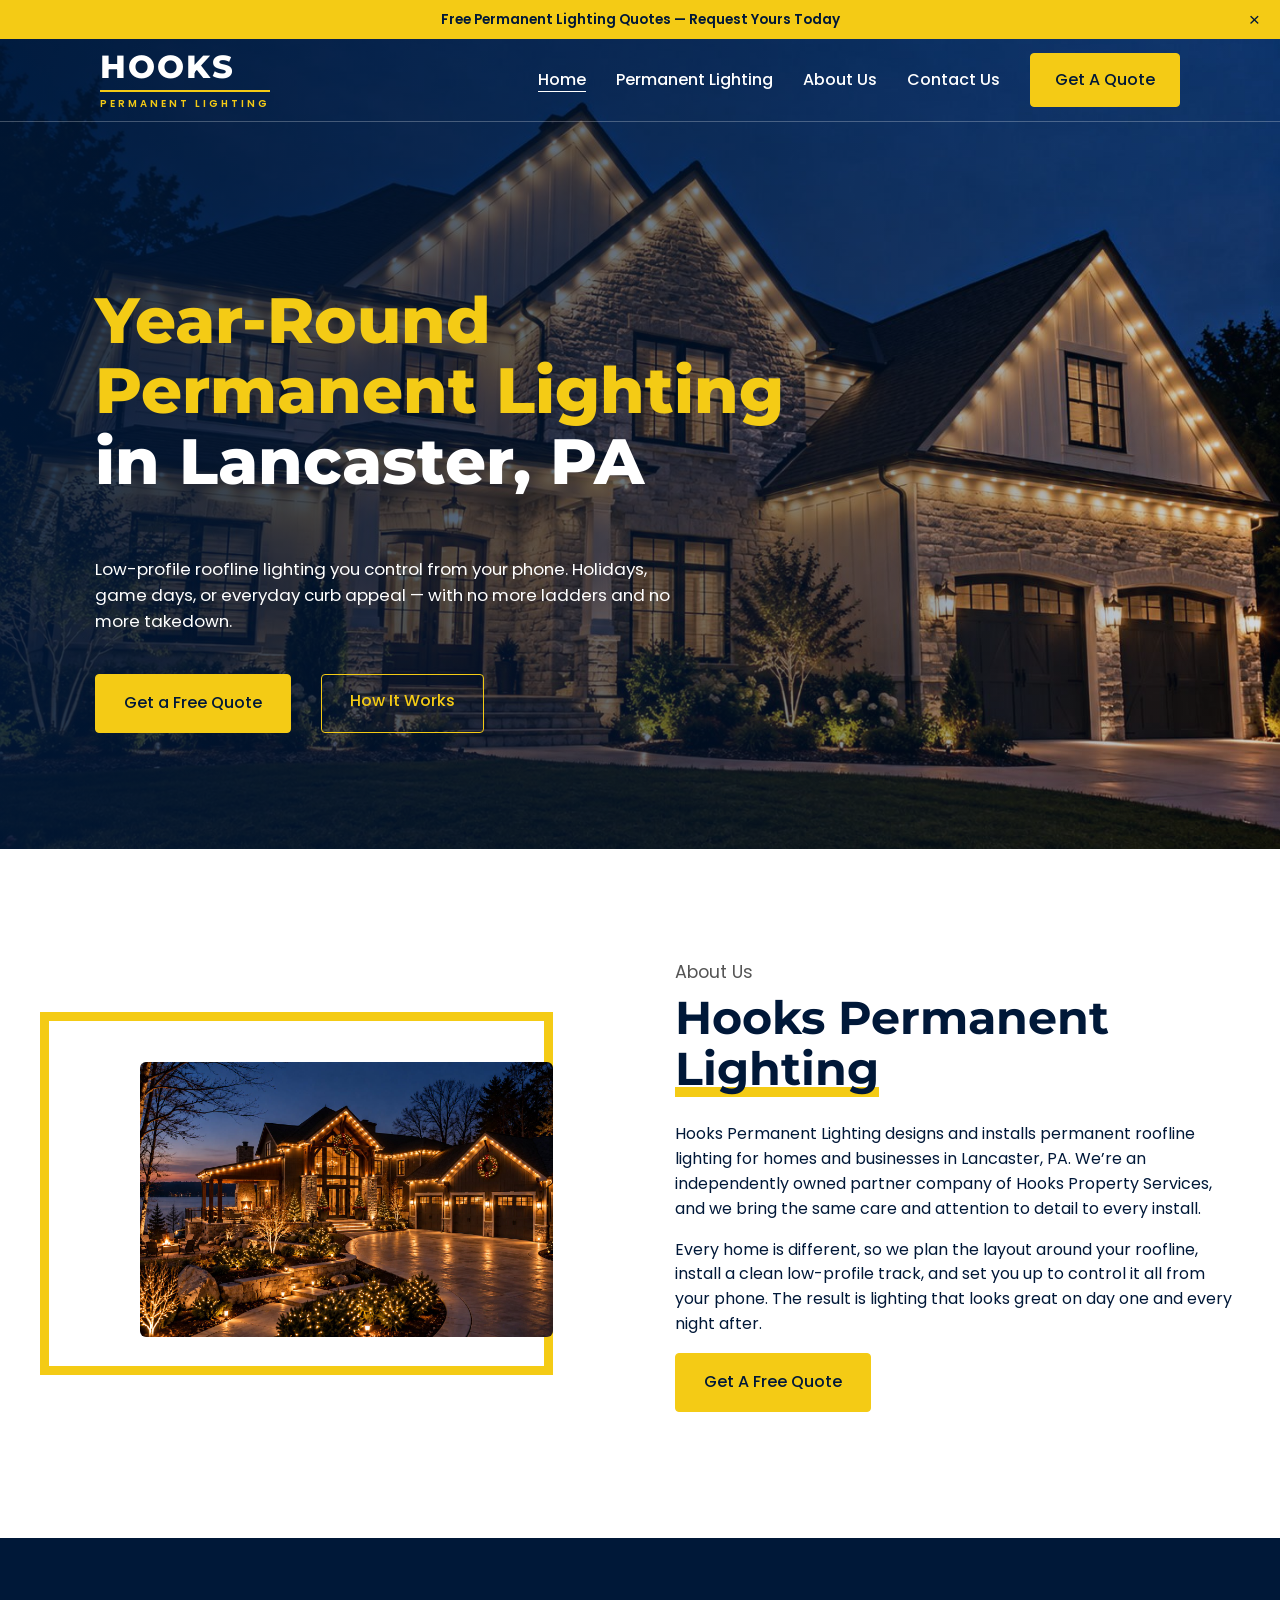
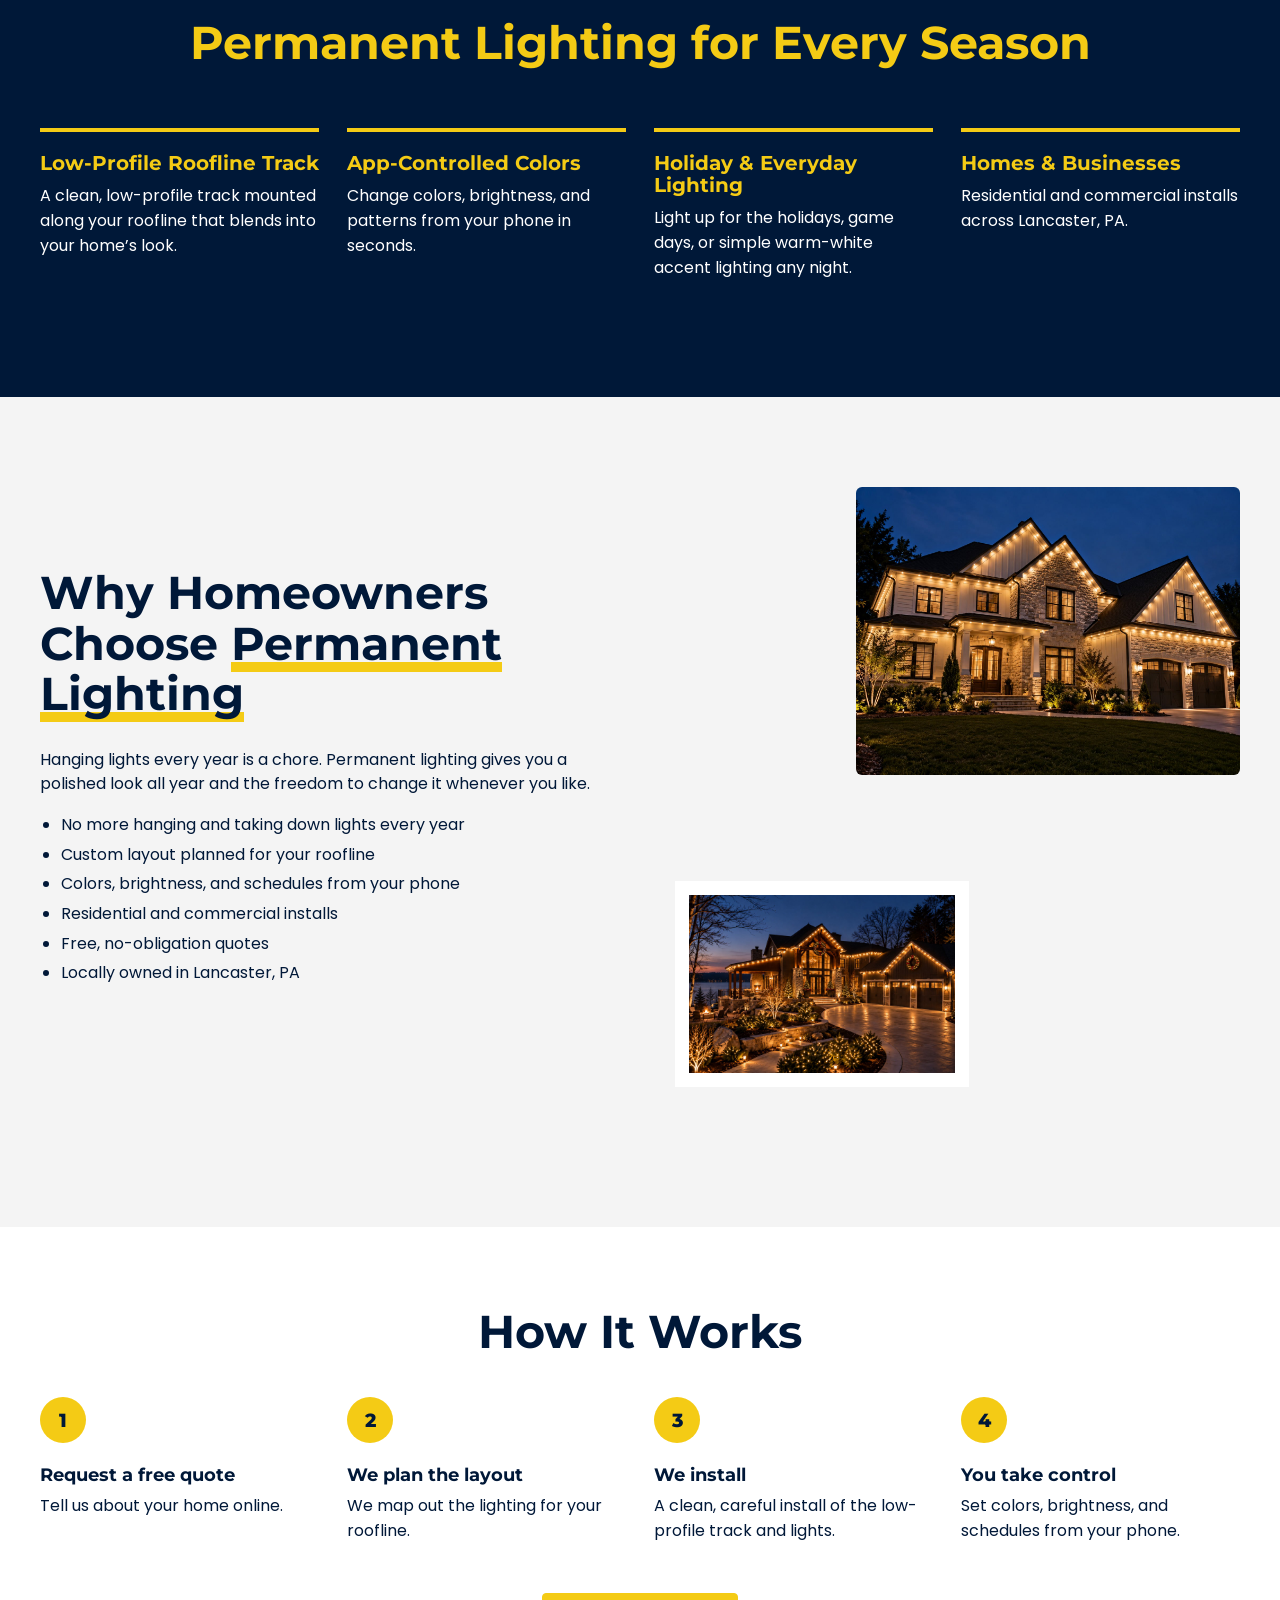
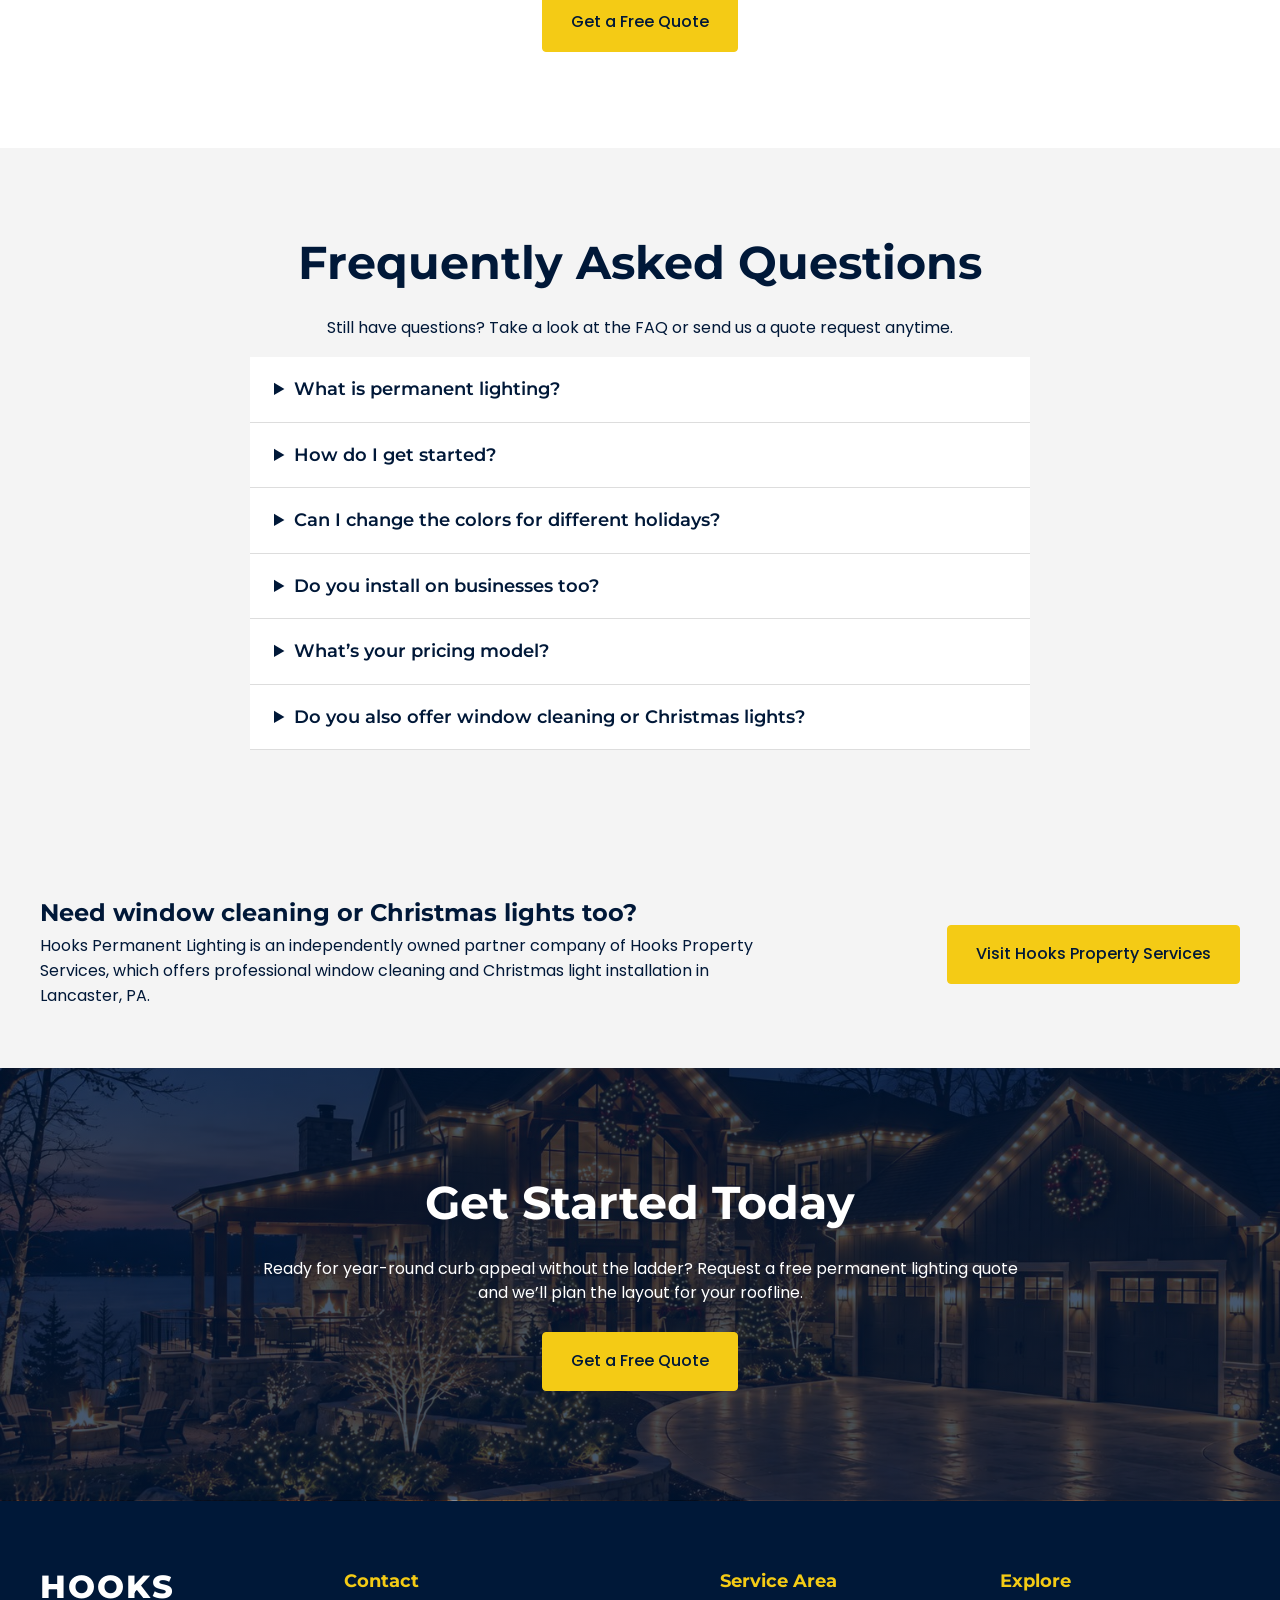
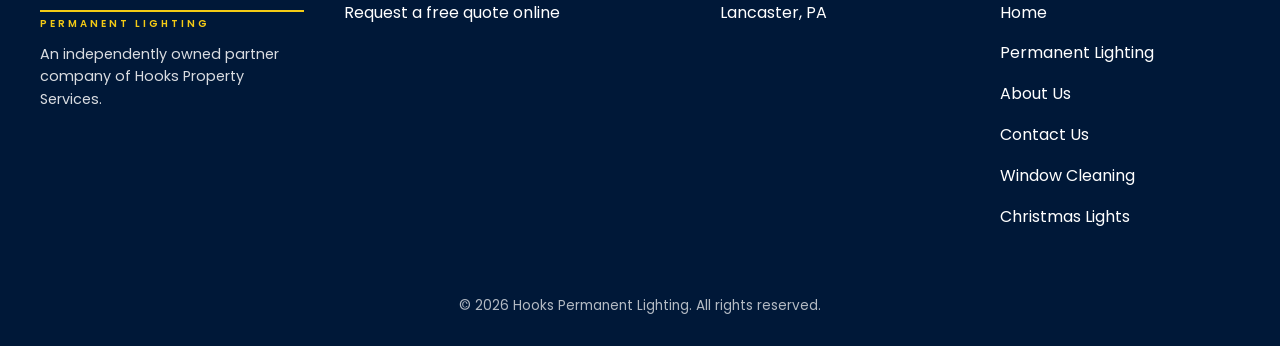
==== index.html @ e152d361 "Initial Hooks Permanent Lighting static site Co-Authored-By: Claude Sonnet 5.5 <noreply@anthropic.co" ====
<!doctype html>
<html lang="en-US">
<head>
<meta charset="utf-8">
<meta name="viewport" content="width=device-width, initial-scale=1">
<title>Permanent Lighting Installation Lancaster PA | Hooks Permanent Lighting</title>
<meta name="description" content="Permanent roofline lighting in Lancaster, PA. App-controlled colors and schedules for holidays, game days, and everyday curb appeal. Request a free quote from Hooks Permanent Lighting.">
<link rel="canonical" href="https://www.hookspermanentlighting.com/">
<link rel="icon" type="image/x-icon" href="favicon.ico">
<meta property="og:site_name" content="Hooks Permanent Lighting">
<meta property="og:title" content="Permanent Lighting Installation Lancaster PA | Hooks Permanent Lighting">
<meta property="og:url" content="https://www.hookspermanentlighting.com/">
<meta property="og:type" content="website">
<meta property="og:description" content="Permanent roofline lighting in Lancaster, PA. App-controlled colors and schedules for holidays, game days, and everyday curb appeal. Request a free quote from Hooks Permanent Lighting.">
<meta property="og:image" content="https://www.hookspermanentlighting.com/assets/permanent-lighting.jpg">
<meta name="twitter:card" content="summary_large_image">
<meta name="twitter:title" content="Permanent Lighting Installation Lancaster PA | Hooks Permanent Lighting">
<meta name="twitter:description" content="Permanent roofline lighting in Lancaster, PA. App-controlled colors and schedules for holidays, game days, and everyday curb appeal. Request a free quote from Hooks Permanent Lighting.">
<meta name="twitter:image" content="https://www.hookspermanentlighting.com/assets/permanent-lighting.jpg">
<link rel="preconnect" href="https://fonts.googleapis.com">
<link rel="preconnect" href="https://fonts.gstatic.com" crossorigin>
<link href="https://fonts.googleapis.com/css2?family=Montserrat:wght@600;700;800&family=Poppins:wght@400;500;600&display=swap" rel="stylesheet">
<link rel="stylesheet" href="assets/style.css">
<script type="application/ld+json">{"@context": "https://schema.org", "@type": "HomeAndConstructionBusiness", "name": "Hooks Permanent Lighting", "url": "https://www.hookspermanentlighting.com", "image": "https://www.hookspermanentlighting.com/assets/permanent-lighting.jpg", "areaServed": ["Lancaster, PA"], "description": "Permanent roofline lighting installation in Lancaster, PA.", "parentOrganization": {"@type": "Organization", "name": "Hooks Property Services", "url": "https://www.hookspropertyservices.com"}}</script>
</head>
<body class="home">
<div class="announce" id="announce"><a href="contact-us/">Free Permanent Lighting Quotes &mdash; Request Yours Today</a><button type="button" aria-label="Close Announcement" onclick="document.getElementById('announce').remove()">&times;</button></div>
<header class="site-header">
  <a class="brand" href="./" aria-label="Hooks Permanent Lighting home"><span class="b1">HOOKS</span><span class="b2">PERMANENT LIGHTING</span></a>
  <button class="menu-btn" type="button" aria-label="Menu" aria-expanded="false" onclick="var n=document.getElementById('nav');var o=n.classList.toggle('open');this.setAttribute('aria-expanded',o)">&#9776;</button>
  <nav id="nav"><a href="" aria-current="page">Home</a><a href="permanent-lighting/">Permanent Lighting</a><a href="about-us/">About Us</a><a href="contact-us/">Contact Us</a><a class="btn btn-sm" href="contact-us/">Get A Quote</a></nav>
</header>
<main>

<section class="hero" style="background-image:linear-gradient(90deg,rgba(0,24,56,.88) 0%,rgba(0,24,56,.55) 55%,rgba(0,24,56,.15) 100%),url('assets/permanent-lighting.jpg')">
  <div class="wrap"><h1><span class="y">Year-Round Permanent Lighting</span> in Lancaster, PA</h1>
  <p>Low-profile roofline lighting you control from your phone. Holidays, game days, or everyday curb appeal &mdash; with no more ladders and no more takedown.</p>
  <div class="btns"><a class="btn" href="contact-us/">Get a Free Quote</a><a class="btn btn-ghost" href="permanent-lighting/">How It Works</a></div></div>
</section>

<section class="about wrap two">
  <div class="frame"><img src="assets/lakeside-lighting.jpg" alt="Lakeside home with permanent roofline lighting at dusk" width="540" height="360"></div>
  <div><p class="eyebrow">About Us</p><h2>Hooks Permanent <span class="hl">Lighting</span></h2>
  <p>Hooks Permanent Lighting designs and installs permanent roofline lighting for homes and businesses in Lancaster, PA. We&rsquo;re an independently owned partner company of Hooks Property Services, and we bring the same care and attention to detail to every install.</p>
  <p>Every home is different, so we plan the layout around your roofline, install a clean low-profile track, and set you up to control it all from your phone. The result is lighting that looks great on day one and every night after.</p>
  <p><a class="btn" href="contact-us/">Get A Free Quote</a></p></div>
</section>

<section class="services navy"><div class="wrap">
  <h2 class="center y">Permanent Lighting for Every Season</h2>
  <div class="features"><article><h3>Low-Profile Roofline Track</h3><p>A clean, low-profile track mounted along your roofline that blends into your home&rsquo;s look.</p></article><article><h3>App-Controlled Colors</h3><p>Change colors, brightness, and patterns from your phone in seconds.</p></article><article><h3>Holiday &amp; Everyday Lighting</h3><p>Light up for the holidays, game days, or simple warm-white accent lighting any night.</p></article><article><h3>Homes &amp; Businesses</h3><p>Residential and commercial installs across Lancaster, PA.</p></article></div></div></section>

<section class="why gray"><div class="wrap two">
  <div><h2>Why Homeowners Choose <span class="hl">Permanent Lighting</span></h2>
  <p>Hanging lights every year is a chore. Permanent lighting gives you a polished look all year and the freedom to change it whenever you like.</p>
  <ul><li>No more hanging and taking down lights every year</li><li>Custom layout planned for your roofline</li><li>Colors, brightness, and schedules from your phone</li><li>Residential and commercial installs</li><li>Free, no-obligation quotes</li><li>Locally owned in Lancaster, PA</li></ul></div>
  <div class="collage"><img class="big" src="assets/permanent-lighting.jpg" alt="Home with permanent roofline lighting at night" width="500" height="375" loading="lazy"><img class="small" src="assets/lakeside-lighting.jpg" alt="" width="300" height="200" loading="lazy"></div>
</div></section>

<section class="pad"><div class="wrap"><h2 class="center">How It Works</h2><ol class="steps"><li><strong>Request a free quote</strong>Tell us about your home online.</li><li><strong>We plan the layout</strong>We map out the lighting for your roofline.</li><li><strong>We install</strong>A clean, careful install of the low-profile track and lights.</li><li><strong>You take control</strong>Set colors, brightness, and schedules from your phone.</li></ol>
  <p class="center" style="margin-top:50px"><a class="btn" href="contact-us/">Get a Free Quote</a></p></div></section>

<section class="faq gray"><div class="wrap narrow"><h2 class="center">Frequently Asked Questions</h2>
  <p class="center">Still have questions? Take a look at the FAQ or send us a quote request anytime.</p><details><summary>What is permanent lighting?</summary><p>Permanent lighting is a low-profile track mounted along your roofline with programmable LED lights. You control colors, brightness, and schedules from your phone, so there&rsquo;s no hanging or taking down lights each season.</p></details><details><summary>How do I get started?</summary><p>Tap Get A Quote and tell us about your home. We&rsquo;ll follow up with a free quote and plan the layout for your roofline.</p></details><details><summary>Can I change the colors for different holidays?</summary><p>Yes. You can switch colors, patterns, and brightness any time from your phone, and set schedules for holidays, game days, or everyday accent lighting.</p></details><details><summary>Do you install on businesses too?</summary><p>Yes. We install permanent lighting for both homes and commercial properties in Lancaster, PA.</p></details><details><summary>What&rsquo;s your pricing model?</summary><p>Pricing depends on the length of your roofline and the layout of your lighting. Every quote is free, with no obligation.</p></details><details><summary>Do you also offer window cleaning or Christmas lights?</summary><p>Those services are offered by our partner company, <a href="https://www.hookspropertyservices.com/">Hooks Property Services</a>.</p></details></div></section>

<section class="xpromo gray"><div class="wrap">
  <div><h3>Need window cleaning or Christmas lights too?</h3>
  <p>Hooks Permanent Lighting is an independently owned partner company of Hooks Property Services, which offers professional window cleaning and Christmas light installation in Lancaster, PA.</p></div>
  <a class="btn" href="https://www.hookspropertyservices.com/">Visit Hooks Property Services</a></div></section>
<section class="cta" style="background-image:linear-gradient(rgba(0,24,56,.72),rgba(0,24,56,.72)),url('assets/lakeside-lighting.jpg')">
  <div class="wrap center"><h2>Get Started Today</h2><p>Ready for year-round curb appeal without the ladder? Request a free permanent lighting quote and we&rsquo;ll plan the layout for your roofline.</p>
  <div class="btns" style="justify-content:center;margin-top:10px"><a class="btn" href="contact-us/">Get a Free Quote</a></div></div></section>

</main>
<footer class="site-footer">
  <div class="wrap foot-grid">
    <div><a class="brand" href="./" aria-label="Hooks Permanent Lighting home"><span class="b1">HOOKS</span><span class="b2">PERMANENT LIGHTING</span></a><p class="foot-note">An independently owned partner company of <a href="https://www.hookspropertyservices.com/">Hooks Property Services</a>.</p></div>
    <div><h4>Contact</h4><p><a href="contact-us/">Request a free quote online</a></p></div>
    <div><h4>Service Area</h4><p>Lancaster, PA</p></div>
    <div><h4>Explore</h4><p><a href="">Home</a></p><p><a href="permanent-lighting/">Permanent Lighting</a></p><p><a href="about-us/">About Us</a></p><p><a href="contact-us/">Contact Us</a></p>
      <p><a href="https://www.hookspropertyservices.com/maintenance-plan/">Window Cleaning</a></p>
      <p><a href="https://www.hookspropertyservices.com/christmas-lights/">Christmas Lights</a></p></div>
  </div>
  <p class="copy">&copy; <span id="yr">2026</span> Hooks Permanent Lighting. All rights reserved.</p>
</footer>
<script>document.getElementById('yr').textContent=new Date().getFullYear();</script>

</body>
</html>
---- assets/style.css ----
:root{--yellow:#f4cb15;--navy:#001838;--gray:#f4f4f4;--text:#001838}
*{box-sizing:border-box}
html{scroll-behavior:smooth}
body{margin:0;font-family:'Poppins',system-ui,sans-serif;font-size:16px;line-height:1.55;color:var(--text);background:#fff}
img{max-width:100%;height:auto;display:block}
a{color:inherit}
h1,h2,h3,h4{font-family:'Montserrat',sans-serif;font-weight:700;line-height:1.1;margin:0 0 .6em}
h1{font-size:clamp(2.2rem,5vw,4rem);font-weight:800}
h2{font-size:clamp(1.8rem,3.6vw,2.9rem)}
h3{font-size:1.5rem}h4{font-size:1.1rem;margin-top:1.2em}
p{margin:0 0 1em}
ul,ol{padding-left:1.3em;margin:0 0 1.2em}li{margin:.3em 0}
.wrap{max-width:1300px;margin:0 auto;padding:0 40px}
.narrow{max-width:860px}
.center{text-align:center}
.y{color:var(--yellow)}
.hl{background:linear-gradient(transparent 82%,var(--yellow) 82%)}
.eyebrow{font-size:1.1rem;color:#555;margin-bottom:.4em}
.pad{padding:80px 0}
.gray{background:var(--gray)}
.navy{background:var(--navy);color:#fff}
.two{display:grid;grid-template-columns:1fr 1fr;gap:70px;align-items:center}
.btn{display:inline-block;background:var(--yellow);color:var(--navy);padding:16px 28px;border-radius:4px;font-weight:500;text-decoration:none;border:1px solid var(--yellow);transition:filter .15s}
.btn:hover{filter:brightness(.93)}
.btn-sm{padding:14px 24px}
.btn-ghost{background:transparent;color:var(--yellow)}
.btns{display:flex;gap:30px;flex-wrap:wrap;margin-top:40px}

.announce{background:var(--yellow);text-align:center;font-weight:600;font-size:.85rem;padding:9px 40px;position:relative}
.announce a{text-decoration:none}
.announce button{position:absolute;right:14px;top:50%;transform:translateY(-50%);border:0;background:none;font-size:1.2rem;cursor:pointer;color:var(--navy)}
.site-header{position:absolute;left:0;right:0;z-index:5;display:flex;align-items:center;justify-content:space-between;padding:12px 100px;color:#fff;border-bottom:1px solid rgba(255,255,255,.25)}
body:not(.home) .site-header{position:relative;background:var(--navy)}
.brand img{width:100px;height:auto}
.site-header nav{display:flex;align-items:center;gap:30px}
.site-header nav a{text-decoration:none;font-weight:500;font-size:1rem}
.site-header nav a[aria-current]{text-decoration:underline;text-underline-offset:6px}
.site-header nav a.btn{color:var(--navy)}
.menu-btn{display:none;background:none;border:0;color:#fff;font-size:1.8rem;cursor:pointer}

.hero{min-height:810px;background-size:cover;background-position:center 25%;display:flex;align-items:center;color:#fff;padding-top:130px}
.hero .wrap{width:100%;padding:0 95px;max-width:none}
.hero h1{max-width:700px;color:#fff}
.hero h1 .y{color:var(--yellow)}
.hero p{max-width:580px;font-size:1.05rem;margin-top:60px}
.hero .btn-ghost{padding:14px 28px}
.about{padding:110px 40px}
.frame{position:relative;padding:0 0 38px 38px}
.frame:before{content:"";position:absolute;inset:0 52px 0 0;border:9px solid var(--yellow);border-top-width:9px}
.frame img{position:relative;margin:50px 0 0 62px;width:calc(100% - 114px);border-radius:6px}
.why{padding:90px 0 140px}
.why ul{padding-left:1.3em}
.collage{position:relative;min-height:600px}
.collage .big{position:absolute;right:0;top:0;width:68%;border-radius:6px}
.collage .small{position:absolute;left:0;bottom:0;width:52%;border:14px solid #fff;border-radius:0;background:#fff}
.services{padding:80px 0 100px}
.services h2{margin-bottom:60px}
.cards{display:grid;grid-template-columns:repeat(3,1fr);gap:28px}
.cards article{display:flex;flex-direction:column}
.cards img{width:100%;aspect-ratio:420/316;object-fit:cover;border-radius:4px}
.cards h3{color:var(--yellow);margin:24px 0 12px}
.cards p{flex:1}
.cards .btn{align-self:flex-start}
.reviews{padding:90px 40px}
.faq{padding:90px 0}
details{background:#fff;border-bottom:1px solid #ddd;padding:18px 24px}
summary{cursor:pointer;font-family:'Montserrat',sans-serif;font-weight:600;font-size:1.15rem}
details p{margin:12px 0 0}
.cta{background-size:cover;background-position:center;color:#fff;padding:110px 0;min-height:420px}
.cta h2{color:#fff}.cta p{max-width:760px;margin:0 auto 1.6em}
.page-title{padding:90px 0 70px}
.page-title .lead{font-size:1.15rem;max-width:760px}
.photo{width:100%;border-radius:6px}
.checks{list-style:none;display:grid;grid-template-columns:repeat(2,1fr);gap:10px 40px;max-width:900px;margin:20px auto 50px;padding:0}
.checks li:before{content:"\2713";color:#0a7a3b;font-weight:700;margin-right:10px}
.plans{display:grid;grid-template-columns:1fr 1fr;gap:40px;max-width:1000px;margin:0 auto}
.plan{border:2px solid var(--yellow);border-radius:8px;padding:34px}
.plan h3{margin-bottom:.2em}
.price{list-style:none;padding:0}
.price li{display:flex;justify-content:space-between;gap:20px;padding:12px 0;border-bottom:1px solid #e5e5e5}
.price li span:last-child{text-align:right}
.price small{display:block;color:#555}
.note{color:#555;font-size:.9rem;margin-top:14px}
.ic{display:flex;align-items:center;gap:12px}
.ic img{width:28px;height:28px}
.site-footer{background:var(--navy);color:#fff;padding:70px 0 30px}
.site-footer a{text-decoration:none}.site-footer a:hover{text-decoration:underline}
.foot-grid{display:grid;grid-template-columns:1.1fr 1.4fr 1fr 1fr;gap:40px}
.site-footer h4{color:var(--yellow);margin-top:0}
.site-footer .ic img{filter:invert(1) brightness(2)}
.copy{text-align:center;margin:50px 0 0;font-size:.85rem;opacity:.7}

@media(max-width:1100px){
 .site-header{padding:12px 30px}
 .menu-btn{display:block}
 .site-header nav{display:none;position:absolute;top:100%;left:0;right:0;background:var(--navy);flex-direction:column;align-items:flex-start;padding:20px 30px;gap:18px}
 .site-header nav.open{display:flex}
}
@media(max-width:800px){
 .wrap{padding:0 22px}.pad{padding:50px 0}
 .two,.cards,.plans,.checks,.foot-grid{grid-template-columns:1fr;gap:36px}
 .hero{min-height:680px}.hero .wrap{padding:0 22px}.hero p{margin-top:30px}
 .about{padding:60px 22px}.collage{min-height:480px}
 .btns{gap:16px}
}
.jobber-form{margin-top:20px;background:#fff;padding:8px;border-radius:6px}

/* ---- HPL additions ---- */
.brand{display:flex;flex-direction:column;line-height:1;text-decoration:none;color:#fff}
.brand .b1{font-family:'Montserrat',sans-serif;font-weight:800;font-size:2rem;letter-spacing:.06em}
.brand .b2{font-family:'Poppins',sans-serif;font-weight:600;font-size:.62rem;letter-spacing:.3em;color:var(--yellow);margin-top:7px;padding-top:7px;border-top:2px solid var(--yellow)}
.features{display:grid;grid-template-columns:repeat(4,1fr);gap:28px}
.features article{border-top:4px solid var(--yellow);padding-top:20px}
.features h3{color:var(--yellow);font-size:1.25rem;margin-bottom:.5em}
.steps{counter-reset:s;list-style:none;display:grid;grid-template-columns:repeat(4,1fr);gap:28px;padding:0;margin:40px 0 0}
.steps li{counter-increment:s;position:relative;padding-top:64px;margin:0}
.steps li:before{content:counter(s);position:absolute;top:0;left:0;width:46px;height:46px;border-radius:50%;background:var(--yellow);color:var(--navy);font:800 1.2rem 'Montserrat',sans-serif;display:flex;align-items:center;justify-content:center}
.steps strong{display:block;font-family:'Montserrat',sans-serif;font-size:1.1rem;margin-bottom:.3em}
.xpromo{padding:60px 0}
.xpromo .wrap{display:flex;align-items:center;justify-content:space-between;gap:30px;flex-wrap:wrap}
.xpromo h3{margin:0 0 .3em}
.xpromo p{margin:0;max-width:720px}
.foot-note{margin-top:1em;font-size:.9rem;opacity:.85}
@media(max-width:1100px){.features,.steps{grid-template-columns:repeat(2,1fr)}}
@media(max-width:800px){.features,.steps{grid-template-columns:1fr}.brand .b1{font-size:1.6rem}}
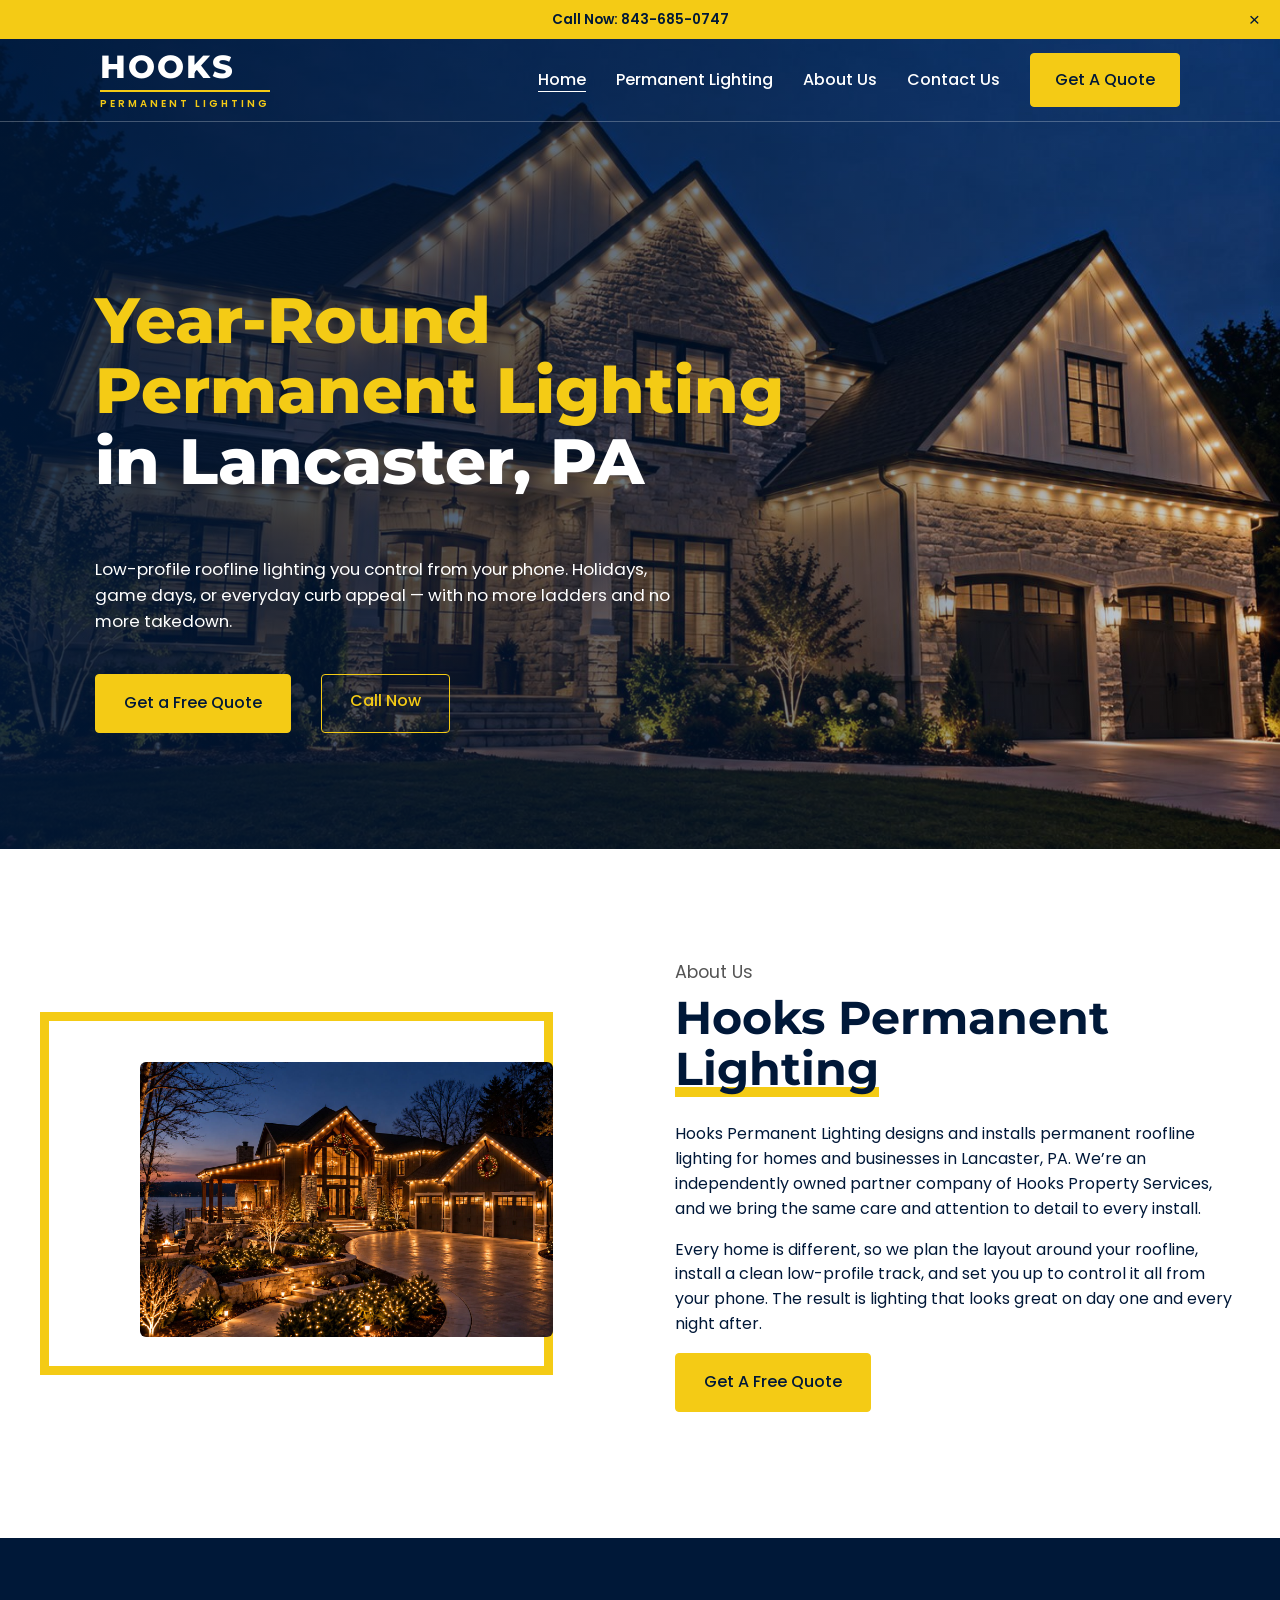
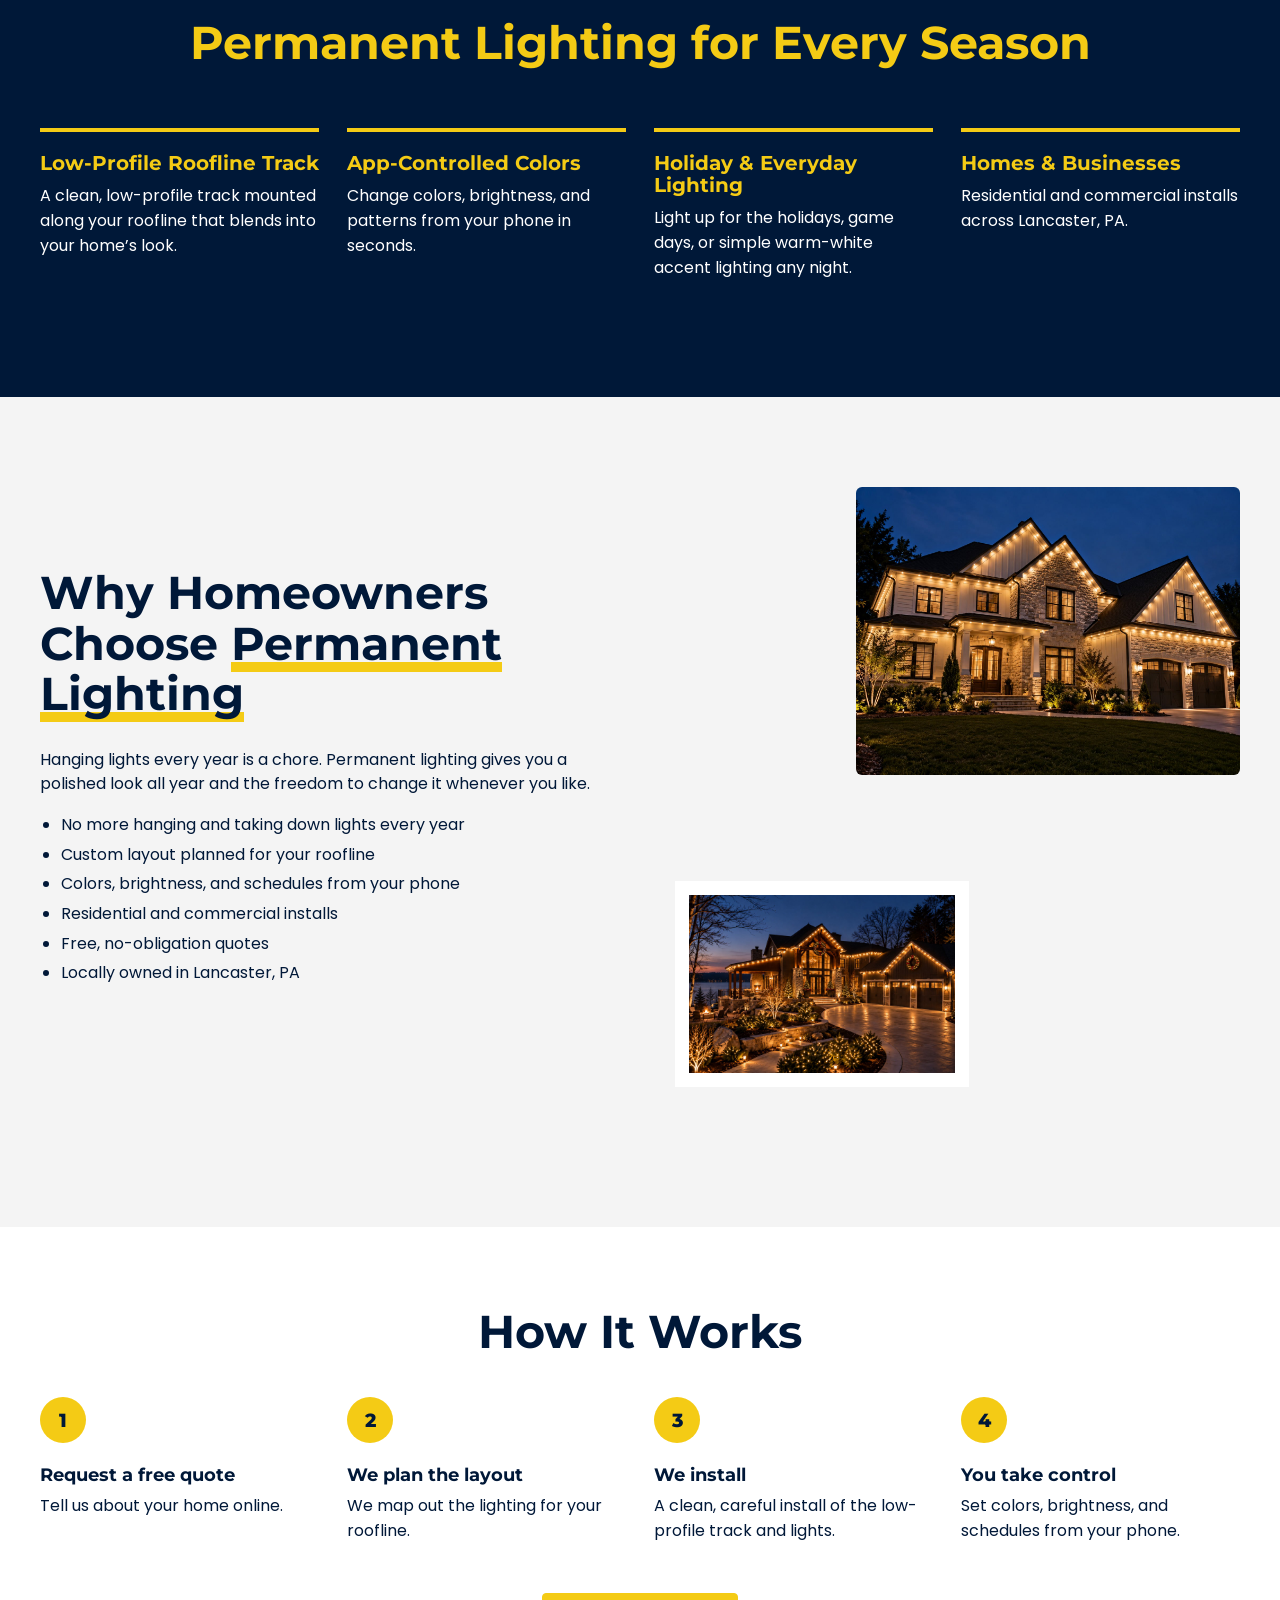
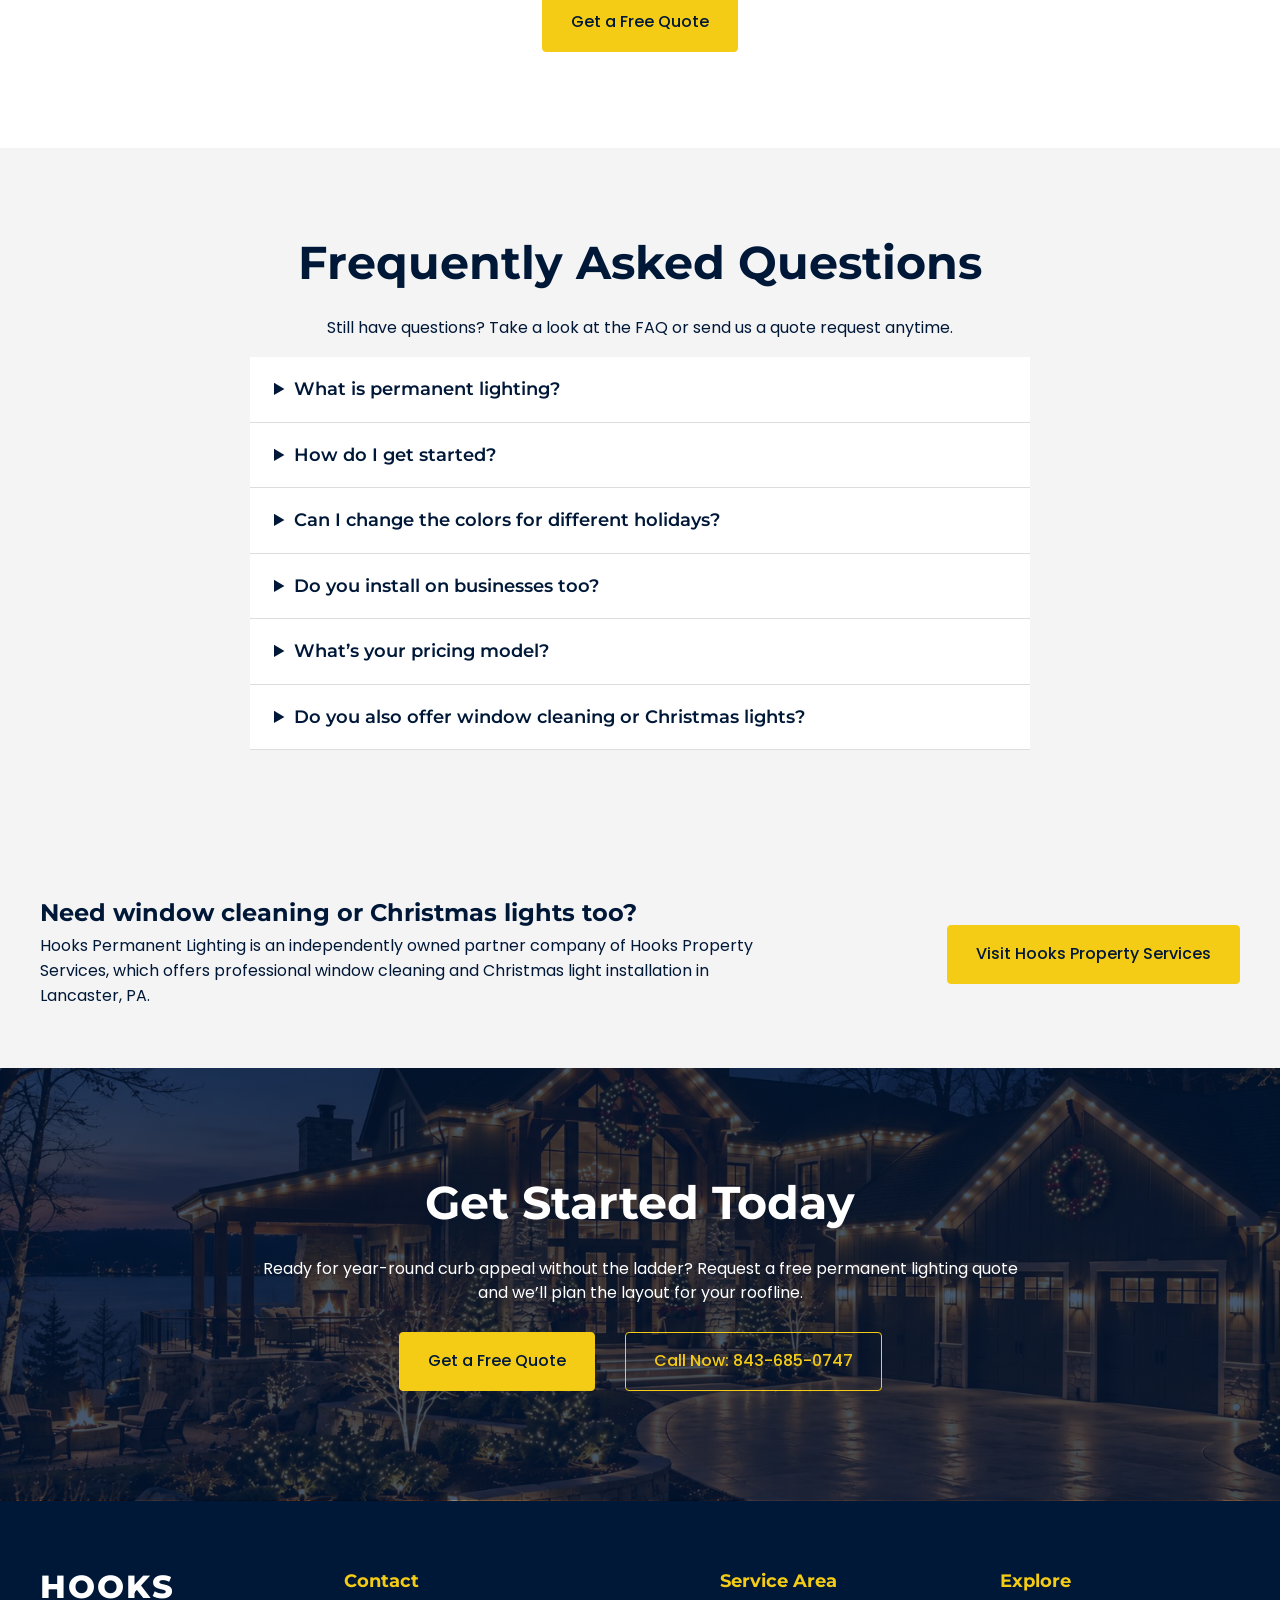
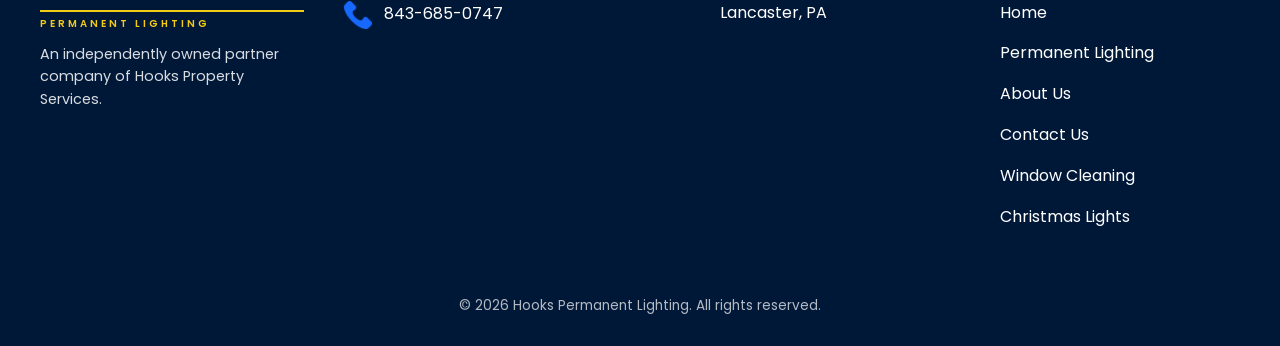
==== commit 5d517729: "Use HPS phone number for now Co-Authored-By: Claude Sonnet 5.5 <noreply@anthropic.com> Claude-Sessio" ====
--- a/index.html
+++ b/index.html
@@ -21,10 +21,10 @@
 <link rel="preconnect" href="https://fonts.gstatic.com" crossorigin>
 <link href="https://fonts.googleapis.com/css2?family=Montserrat:wght@600;700;800&family=Poppins:wght@400;500;600&display=swap" rel="stylesheet">
 <link rel="stylesheet" href="assets/style.css">
-<script type="application/ld+json">{"@context": "https://schema.org", "@type": "HomeAndConstructionBusiness", "name": "Hooks Permanent Lighting", "url": "https://www.hookspermanentlighting.com", "image": "https://www.hookspermanentlighting.com/assets/permanent-lighting.jpg", "areaServed": ["Lancaster, PA"], "description": "Permanent roofline lighting installation in Lancaster, PA.", "parentOrganization": {"@type": "Organization", "name": "Hooks Property Services", "url": "https://www.hookspropertyservices.com"}}</script>
+<script type="application/ld+json">{"@context": "https://schema.org", "@type": "HomeAndConstructionBusiness", "name": "Hooks Permanent Lighting", "url": "https://www.hookspermanentlighting.com", "image": "https://www.hookspermanentlighting.com/assets/permanent-lighting.jpg", "areaServed": ["Lancaster, PA"], "description": "Permanent roofline lighting installation in Lancaster, PA.", "parentOrganization": {"@type": "Organization", "name": "Hooks Property Services", "url": "https://www.hookspropertyservices.com"}, "telephone": "+1-843-685-0747"}</script>
 </head>
 <body class="home">
-<div class="announce" id="announce"><a href="contact-us/">Free Permanent Lighting Quotes &mdash; Request Yours Today</a><button type="button" aria-label="Close Announcement" onclick="document.getElementById('announce').remove()">&times;</button></div>
+<div class="announce" id="announce"><a href="tel:8436850747">Call Now: 843-685-0747</a><button type="button" aria-label="Close Announcement" onclick="document.getElementById('announce').remove()">&times;</button></div>
 <header class="site-header">
   <a class="brand" href="./" aria-label="Hooks Permanent Lighting home"><span class="b1">HOOKS</span><span class="b2">PERMANENT LIGHTING</span></a>
   <button class="menu-btn" type="button" aria-label="Menu" aria-expanded="false" onclick="var n=document.getElementById('nav');var o=n.classList.toggle('open');this.setAttribute('aria-expanded',o)">&#9776;</button>
@@ -35,7 +35,7 @@
 <section class="hero" style="background-image:linear-gradient(90deg,rgba(0,24,56,.88) 0%,rgba(0,24,56,.55) 55%,rgba(0,24,56,.15) 100%),url('assets/permanent-lighting.jpg')">
   <div class="wrap"><h1><span class="y">Year-Round Permanent Lighting</span> in Lancaster, PA</h1>
   <p>Low-profile roofline lighting you control from your phone. Holidays, game days, or everyday curb appeal &mdash; with no more ladders and no more takedown.</p>
-  <div class="btns"><a class="btn" href="contact-us/">Get a Free Quote</a><a class="btn btn-ghost" href="permanent-lighting/">How It Works</a></div></div>
+  <div class="btns"><a class="btn" href="contact-us/">Get a Free Quote</a><a class="btn btn-ghost" href="tel:8436850747">Call Now</a></div></div>
 </section>
 
 <section class="about wrap two">
@@ -69,13 +69,13 @@
   <a class="btn" href="https://www.hookspropertyservices.com/">Visit Hooks Property Services</a></div></section>
 <section class="cta" style="background-image:linear-gradient(rgba(0,24,56,.72),rgba(0,24,56,.72)),url('assets/lakeside-lighting.jpg')">
   <div class="wrap center"><h2>Get Started Today</h2><p>Ready for year-round curb appeal without the ladder? Request a free permanent lighting quote and we&rsquo;ll plan the layout for your roofline.</p>
-  <div class="btns" style="justify-content:center;margin-top:10px"><a class="btn" href="contact-us/">Get a Free Quote</a></div></div></section>
+  <div class="btns" style="justify-content:center;margin-top:10px"><a class="btn" href="contact-us/">Get a Free Quote</a><a class="btn btn-ghost" href="tel:8436850747">Call Now: 843-685-0747</a></div></div></section>
 
 </main>
 <footer class="site-footer">
   <div class="wrap foot-grid">
     <div><a class="brand" href="./" aria-label="Hooks Permanent Lighting home"><span class="b1">HOOKS</span><span class="b2">PERMANENT LIGHTING</span></a><p class="foot-note">An independently owned partner company of <a href="https://www.hookspropertyservices.com/">Hooks Property Services</a>.</p></div>
-    <div><h4>Contact</h4><p><a href="contact-us/">Request a free quote online</a></p></div>
+    <div><h4>Contact</h4><p class="ic"><img src="assets/phone-icon.png" alt="" width="28" height="28"><a href="tel:8436850747">843-685-0747</a></p></div>
     <div><h4>Service Area</h4><p>Lancaster, PA</p></div>
     <div><h4>Explore</h4><p><a href="">Home</a></p><p><a href="permanent-lighting/">Permanent Lighting</a></p><p><a href="about-us/">About Us</a></p><p><a href="contact-us/">Contact Us</a></p>
       <p><a href="https://www.hookspropertyservices.com/maintenance-plan/">Window Cleaning</a></p>
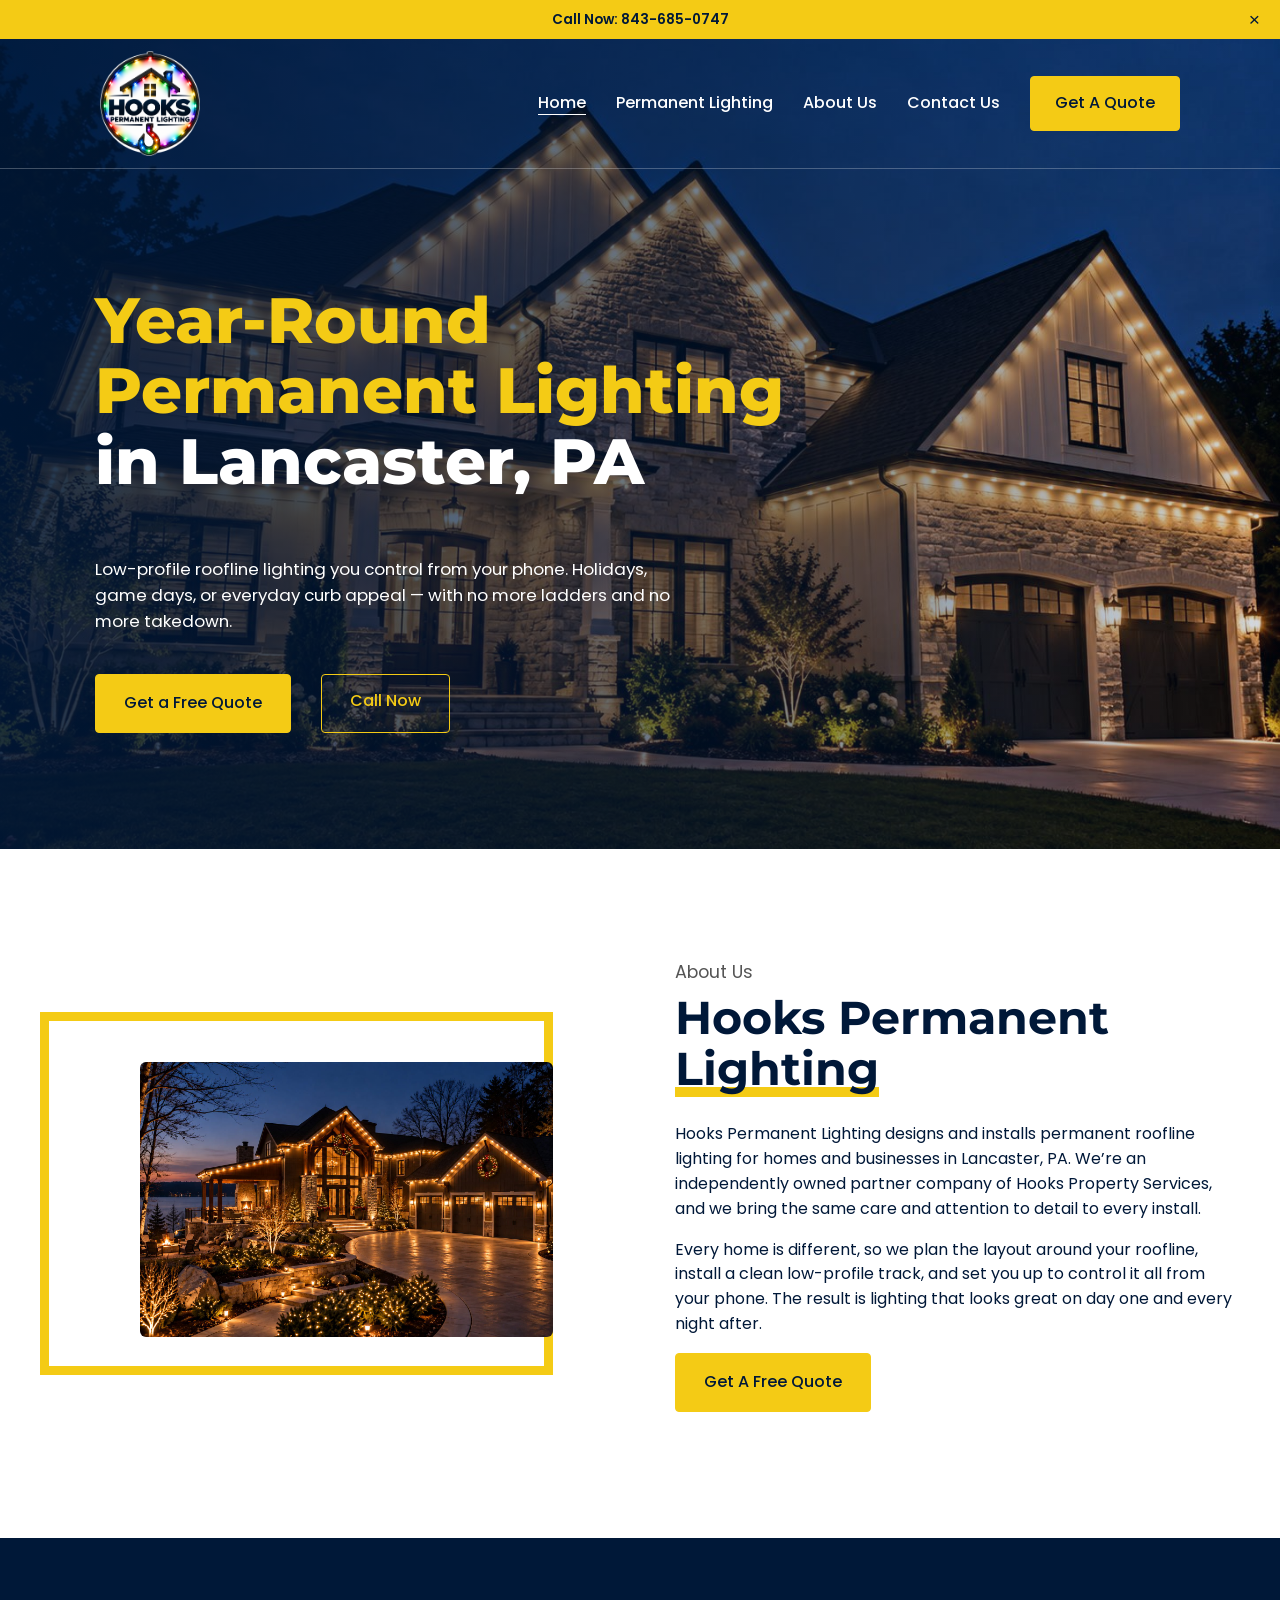
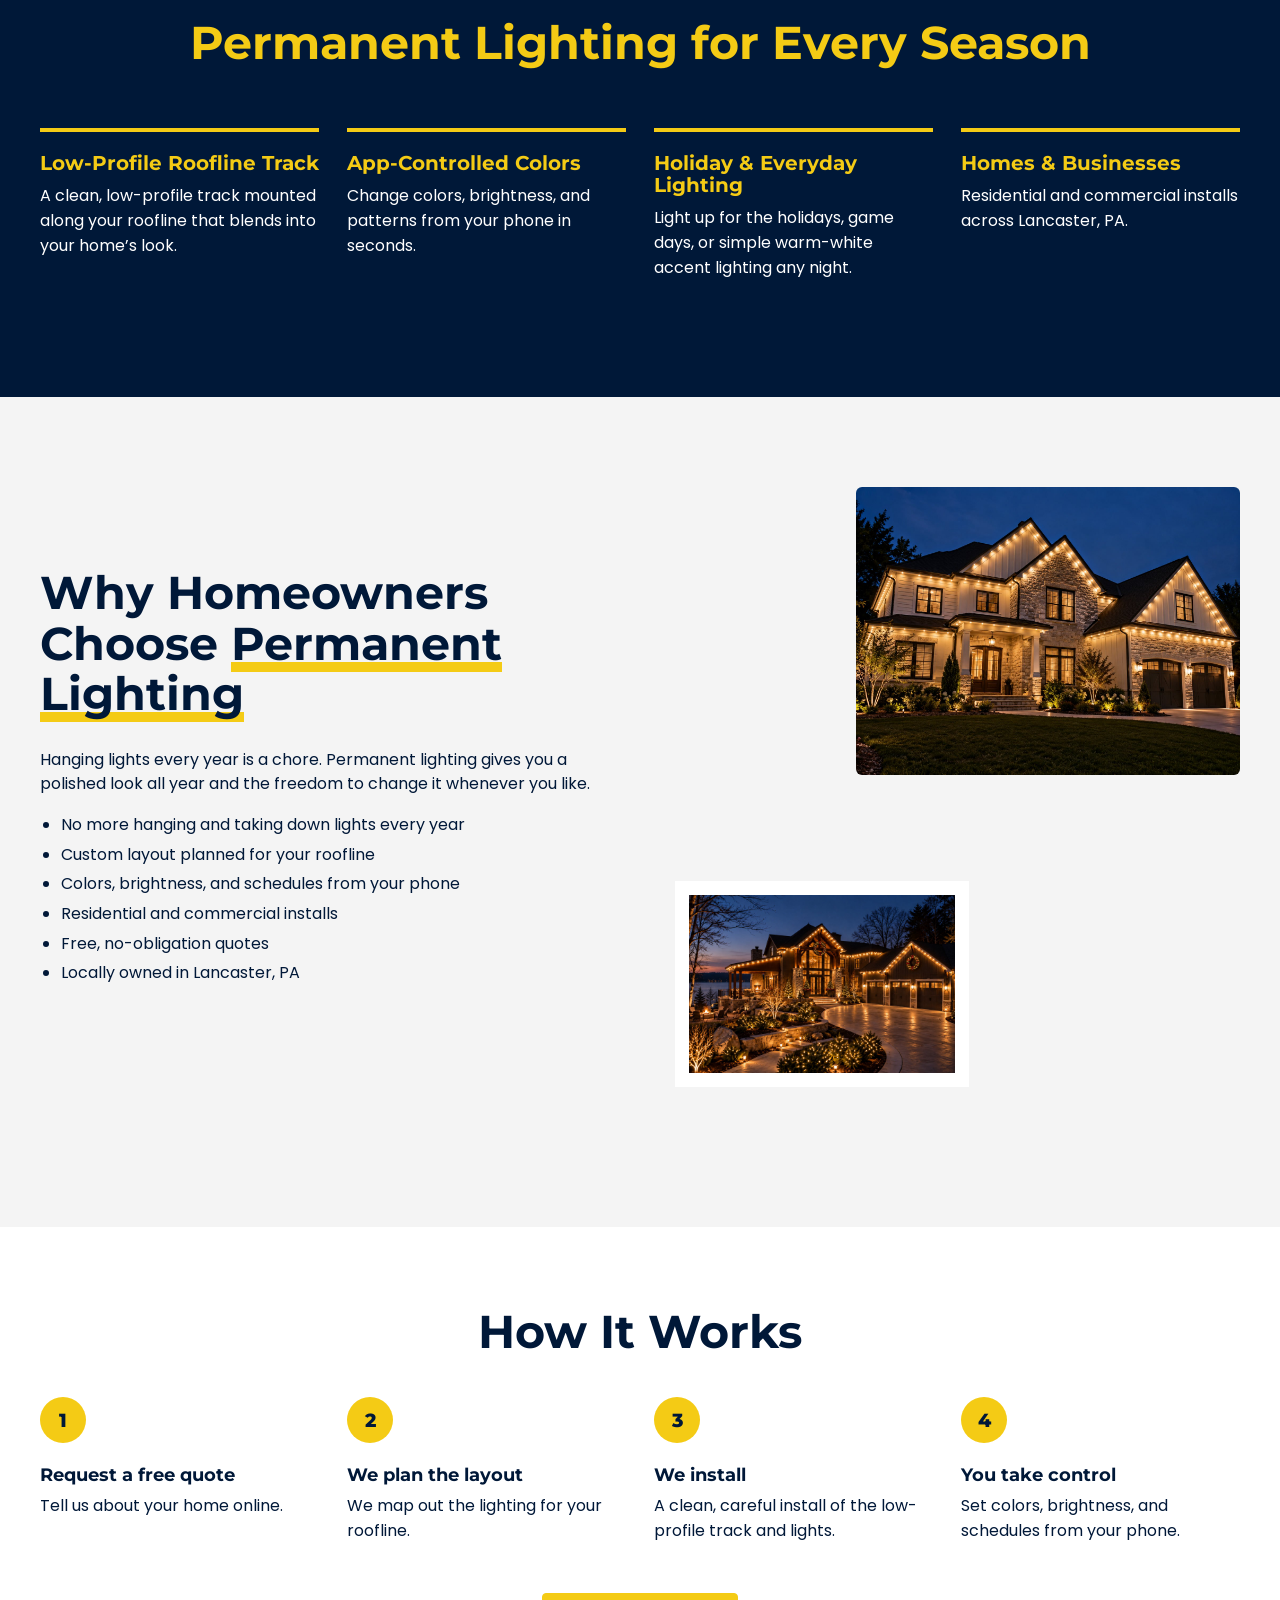
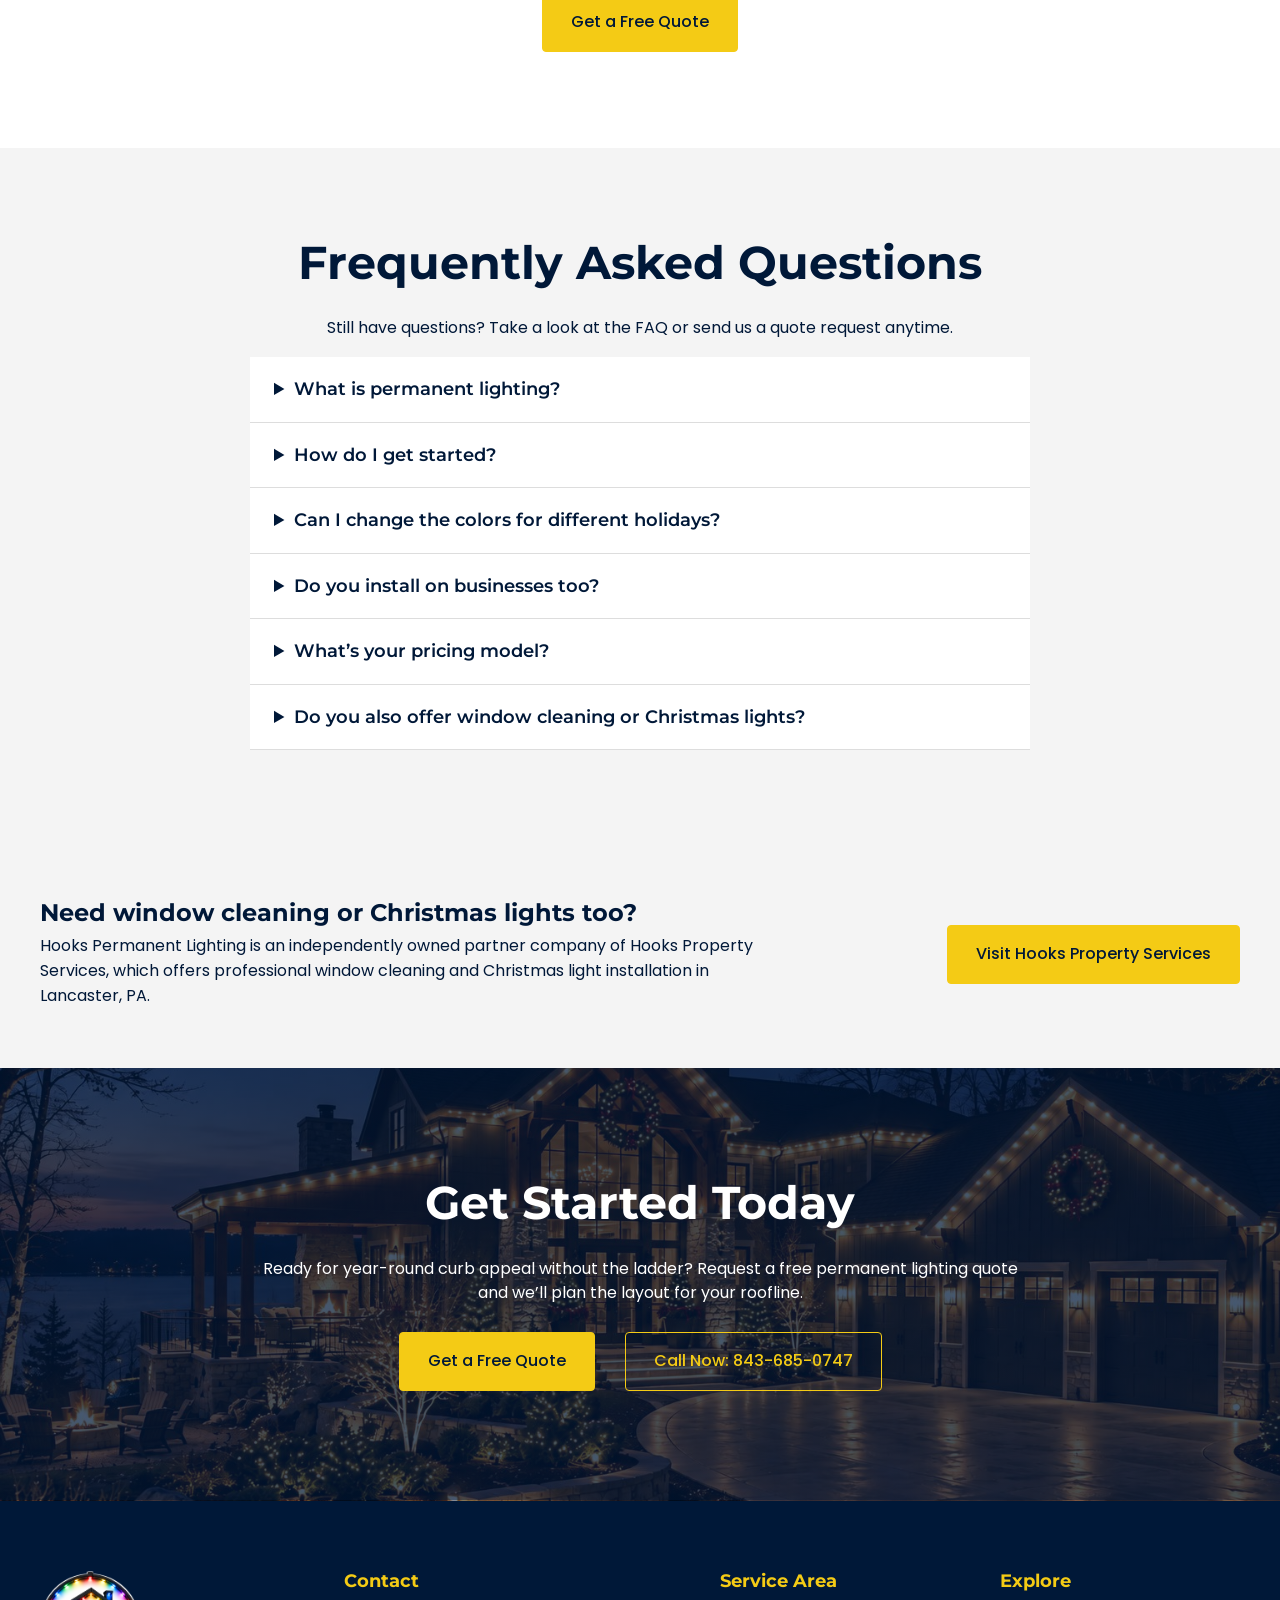
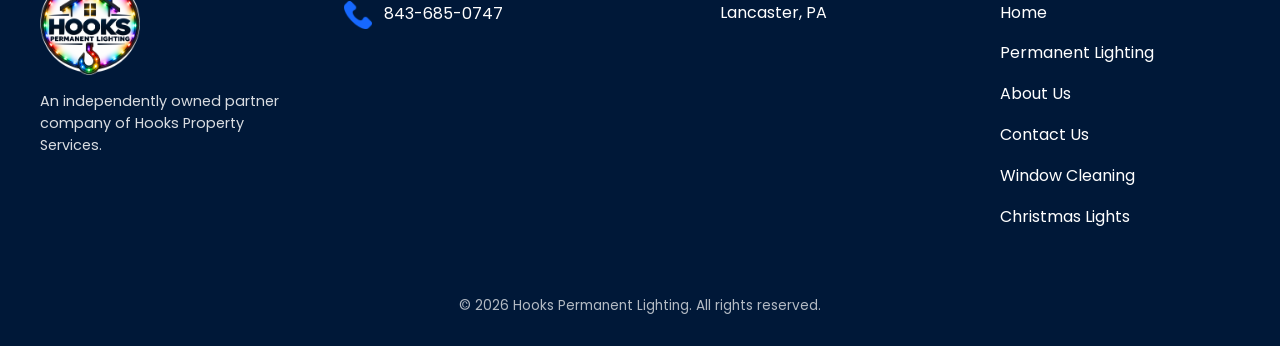
==== commit 2b2ddba2: "Add HPL logo to header and footer Co-Authored-By: Claude Sonnet 5.5 <noreply@anthropic.com> Claude-S" ====
--- a/index.html
+++ b/index.html
@@ -26,7 +26,7 @@
 <body class="home">
 <div class="announce" id="announce"><a href="tel:8436850747">Call Now: 843-685-0747</a><button type="button" aria-label="Close Announcement" onclick="document.getElementById('announce').remove()">&times;</button></div>
 <header class="site-header">
-  <a class="brand" href="./" aria-label="Hooks Permanent Lighting home"><span class="b1">HOOKS</span><span class="b2">PERMANENT LIGHTING</span></a>
+  <a class="brand" href="./" aria-label="Hooks Permanent Lighting home"><img src="assets/logo.png" alt="Hooks Permanent Lighting logo" width="96" height="100"></a>
   <button class="menu-btn" type="button" aria-label="Menu" aria-expanded="false" onclick="var n=document.getElementById('nav');var o=n.classList.toggle('open');this.setAttribute('aria-expanded',o)">&#9776;</button>
   <nav id="nav"><a href="" aria-current="page">Home</a><a href="permanent-lighting/">Permanent Lighting</a><a href="about-us/">About Us</a><a href="contact-us/">Contact Us</a><a class="btn btn-sm" href="contact-us/">Get A Quote</a></nav>
 </header>
@@ -74,7 +74,7 @@
 </main>
 <footer class="site-footer">
   <div class="wrap foot-grid">
-    <div><a class="brand" href="./" aria-label="Hooks Permanent Lighting home"><span class="b1">HOOKS</span><span class="b2">PERMANENT LIGHTING</span></a><p class="foot-note">An independently owned partner company of <a href="https://www.hookspropertyservices.com/">Hooks Property Services</a>.</p></div>
+    <div><a class="brand" href="./" aria-label="Hooks Permanent Lighting home"><img src="assets/logo.png" alt="Hooks Permanent Lighting logo" width="96" height="100"></a><p class="foot-note">An independently owned partner company of <a href="https://www.hookspropertyservices.com/">Hooks Property Services</a>.</p></div>
     <div><h4>Contact</h4><p class="ic"><img src="assets/phone-icon.png" alt="" width="28" height="28"><a href="tel:8436850747">843-685-0747</a></p></div>
     <div><h4>Service Area</h4><p>Lancaster, PA</p></div>
     <div><h4>Explore</h4><p><a href="">Home</a></p><p><a href="permanent-lighting/">Permanent Lighting</a></p><p><a href="about-us/">About Us</a></p><p><a href="contact-us/">Contact Us</a></p>
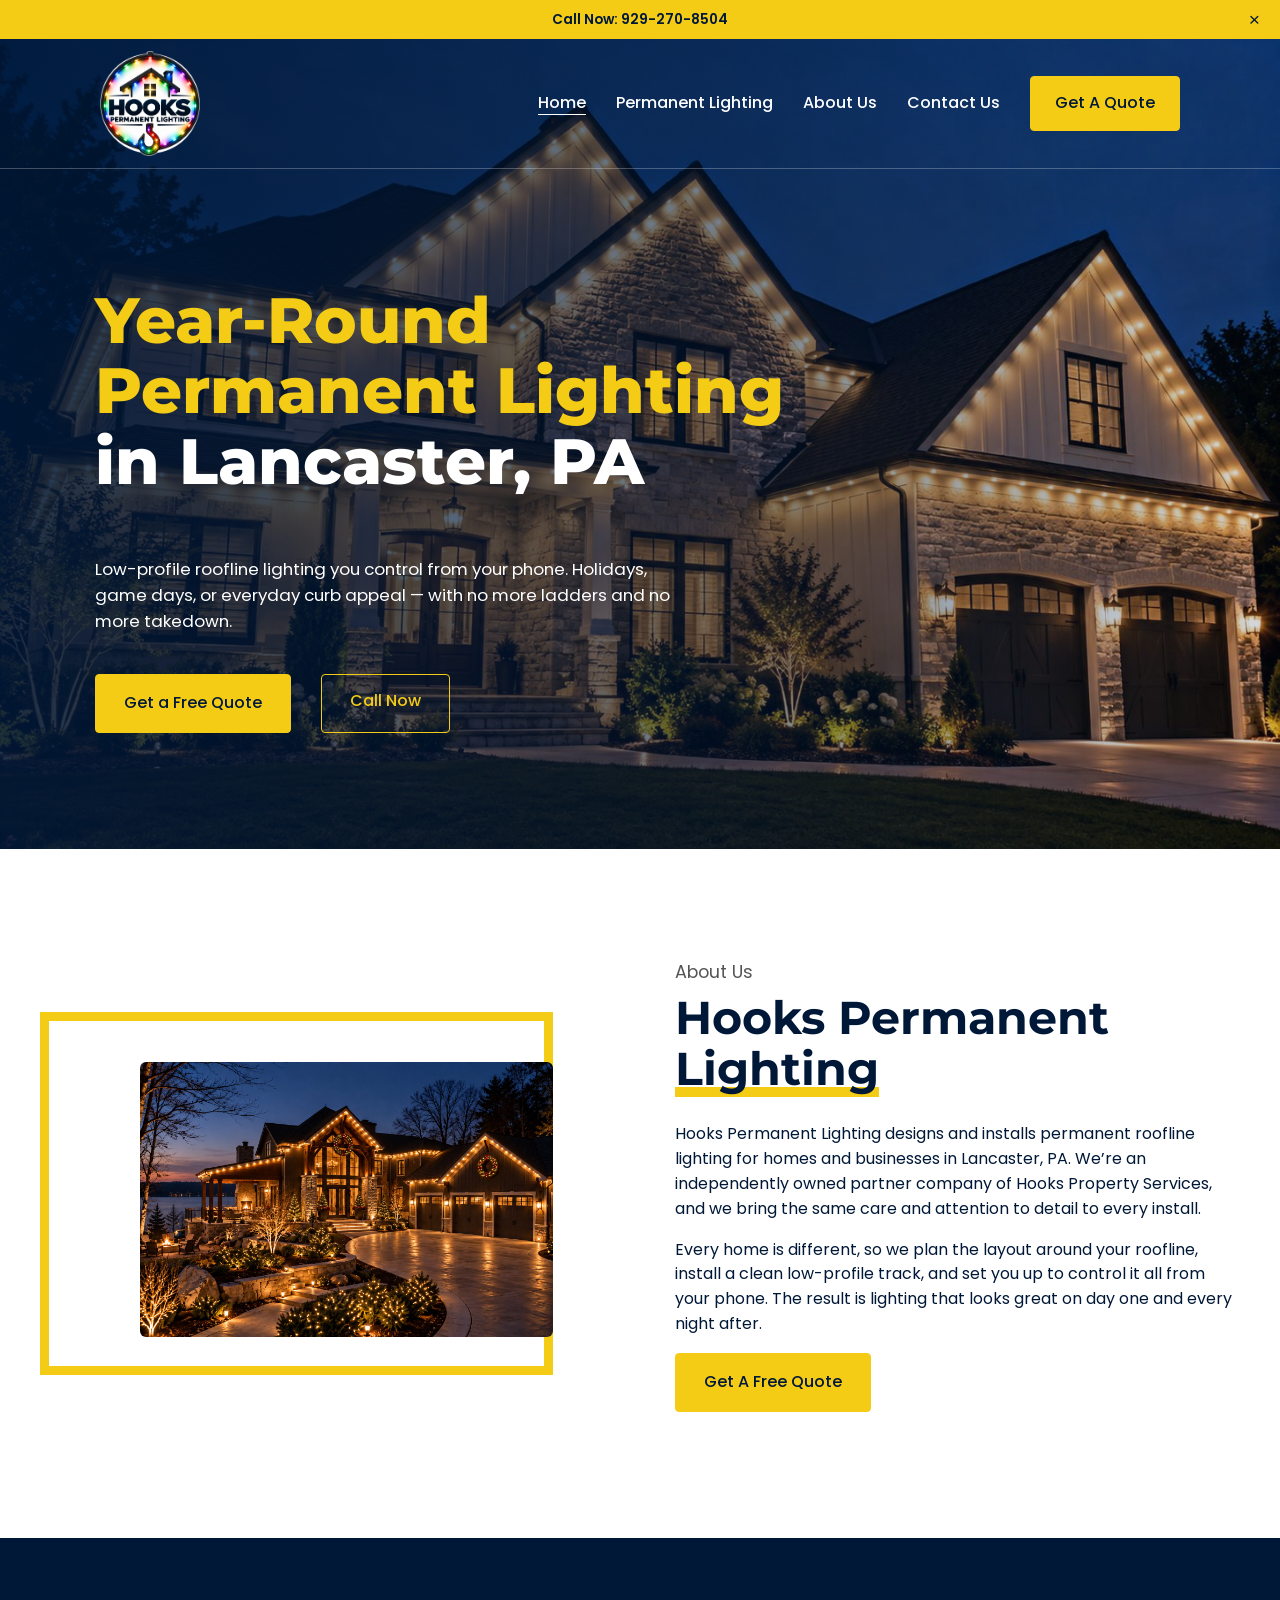
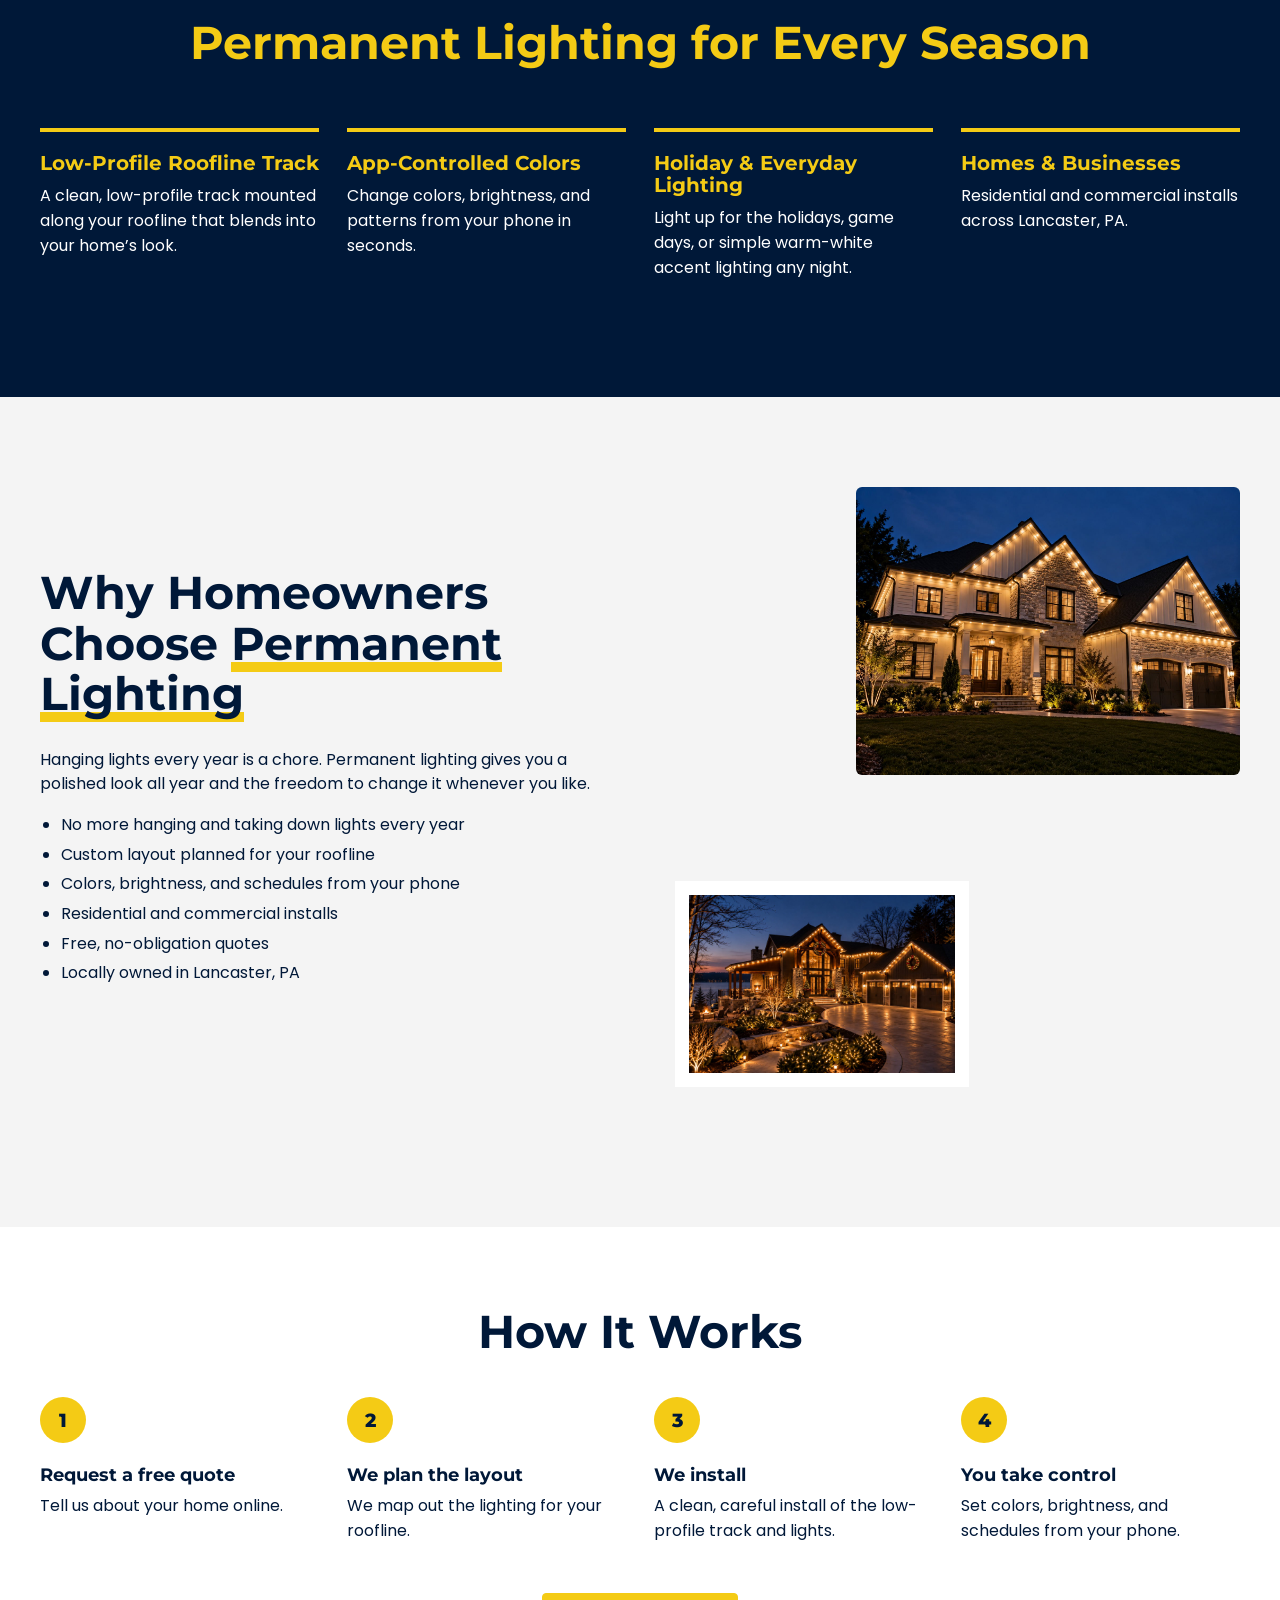
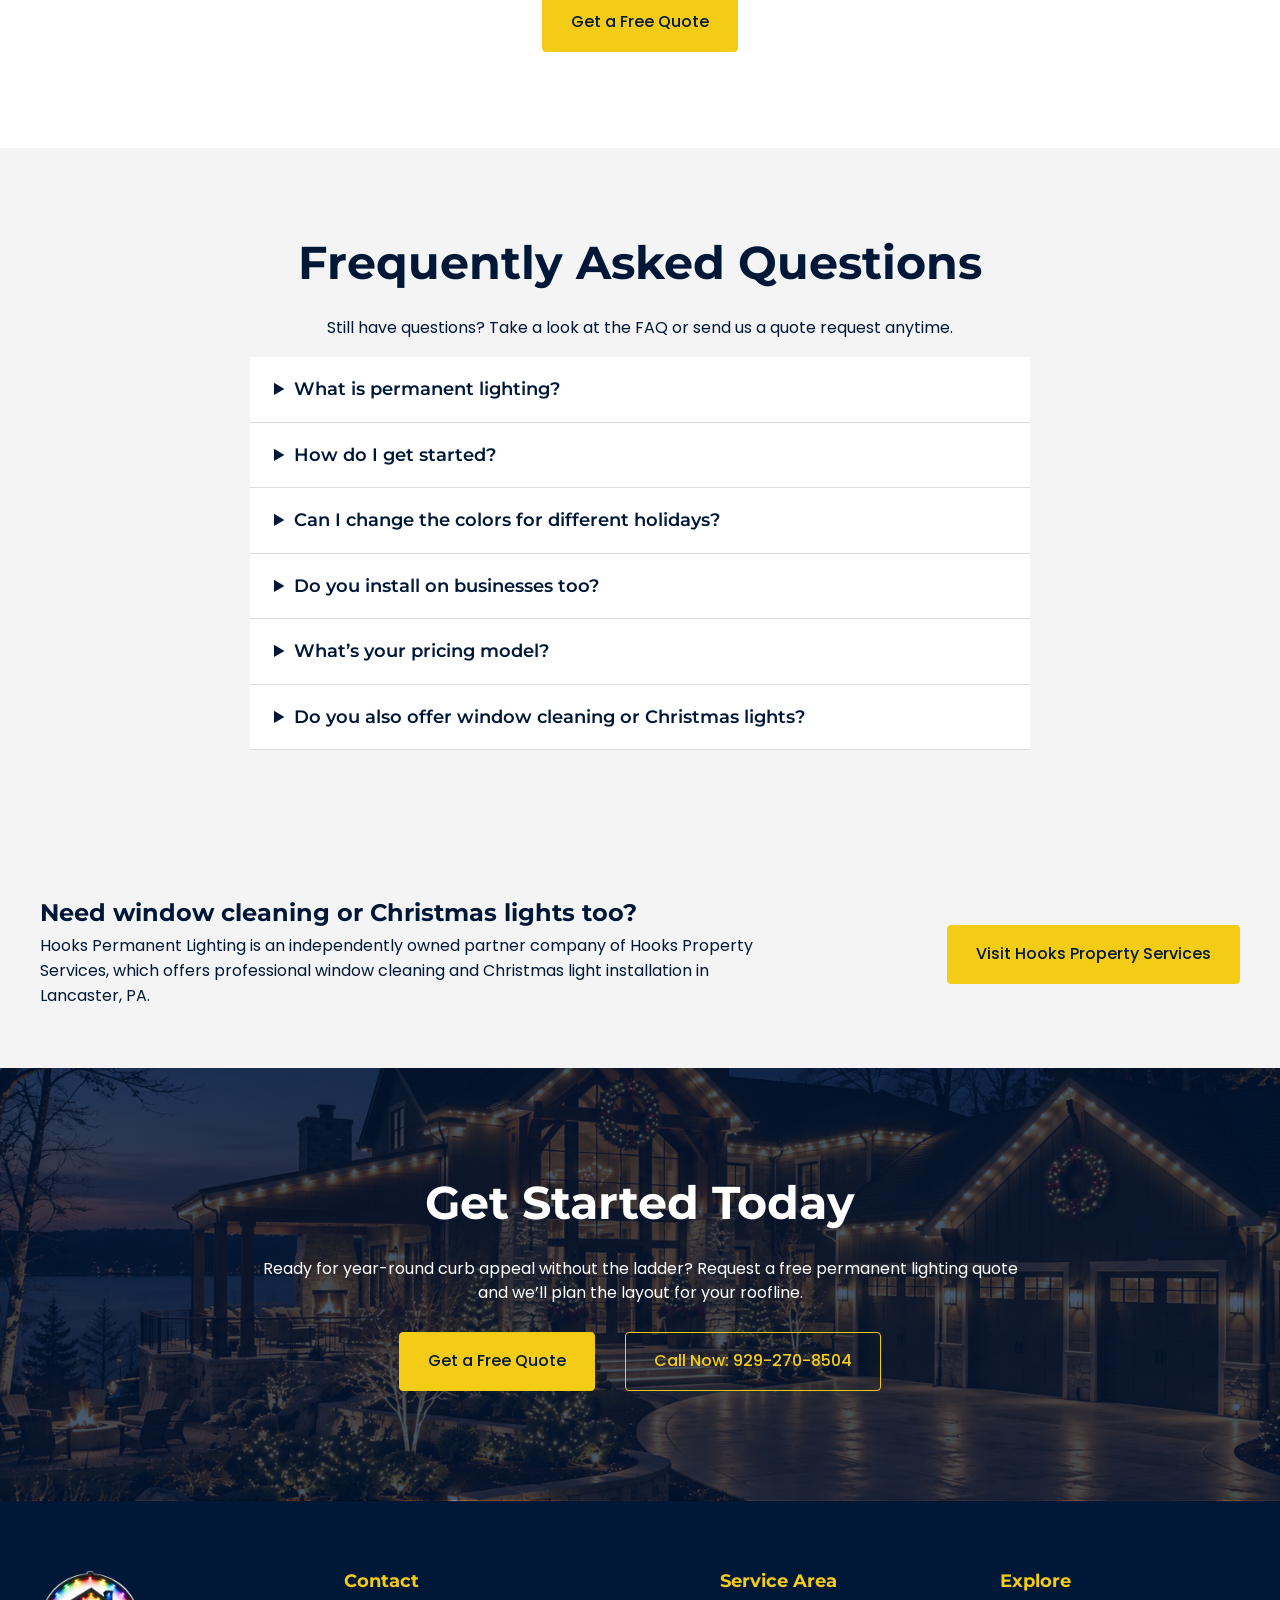
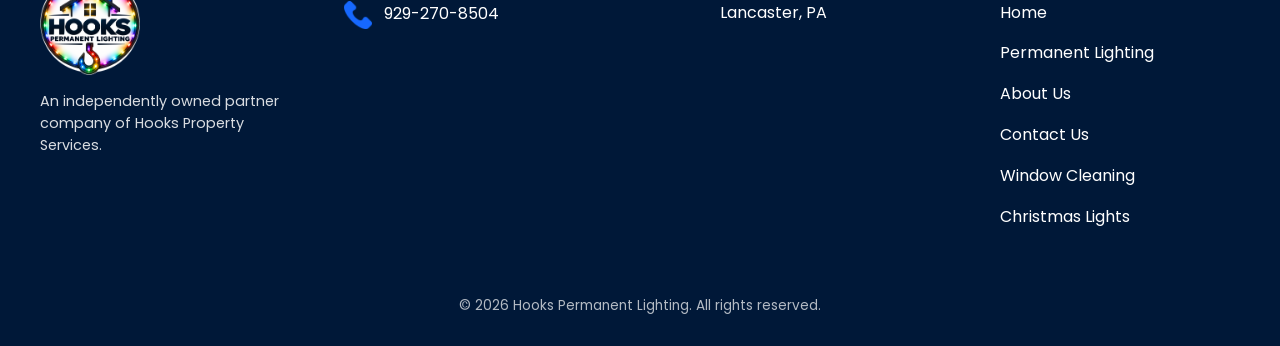
==== commit 2f814027: "Update phone number to 929-270-8504 Co-Authored-By: Claude Sonnet 5.5 <noreply@anthropic.com> Claude" ====
--- a/index.html
+++ b/index.html
@@ -21,10 +21,10 @@
 <link rel="preconnect" href="https://fonts.gstatic.com" crossorigin>
 <link href="https://fonts.googleapis.com/css2?family=Montserrat:wght@600;700;800&family=Poppins:wght@400;500;600&display=swap" rel="stylesheet">
 <link rel="stylesheet" href="assets/style.css">
-<script type="application/ld+json">{"@context": "https://schema.org", "@type": "HomeAndConstructionBusiness", "name": "Hooks Permanent Lighting", "url": "https://www.hookspermanentlighting.com", "image": "https://www.hookspermanentlighting.com/assets/permanent-lighting.jpg", "areaServed": ["Lancaster, PA"], "description": "Permanent roofline lighting installation in Lancaster, PA.", "parentOrganization": {"@type": "Organization", "name": "Hooks Property Services", "url": "https://www.hookspropertyservices.com"}, "telephone": "+1-843-685-0747"}</script>
+<script type="application/ld+json">{"@context": "https://schema.org", "@type": "HomeAndConstructionBusiness", "name": "Hooks Permanent Lighting", "url": "https://www.hookspermanentlighting.com", "image": "https://www.hookspermanentlighting.com/assets/permanent-lighting.jpg", "areaServed": ["Lancaster, PA"], "description": "Permanent roofline lighting installation in Lancaster, PA.", "parentOrganization": {"@type": "Organization", "name": "Hooks Property Services", "url": "https://www.hookspropertyservices.com"}, "telephone": "+1-929-270-8504"}</script>
 </head>
 <body class="home">
-<div class="announce" id="announce"><a href="tel:8436850747">Call Now: 843-685-0747</a><button type="button" aria-label="Close Announcement" onclick="document.getElementById('announce').remove()">&times;</button></div>
+<div class="announce" id="announce"><a href="tel:9292708504">Call Now: 929-270-8504</a><button type="button" aria-label="Close Announcement" onclick="document.getElementById('announce').remove()">&times;</button></div>
 <header class="site-header">
   <a class="brand" href="./" aria-label="Hooks Permanent Lighting home"><img src="assets/logo.png" alt="Hooks Permanent Lighting logo" width="96" height="100"></a>
   <button class="menu-btn" type="button" aria-label="Menu" aria-expanded="false" onclick="var n=document.getElementById('nav');var o=n.classList.toggle('open');this.setAttribute('aria-expanded',o)">&#9776;</button>
@@ -35,7 +35,7 @@
 <section class="hero" style="background-image:linear-gradient(90deg,rgba(0,24,56,.88) 0%,rgba(0,24,56,.55) 55%,rgba(0,24,56,.15) 100%),url('assets/permanent-lighting.jpg')">
   <div class="wrap"><h1><span class="y">Year-Round Permanent Lighting</span> in Lancaster, PA</h1>
   <p>Low-profile roofline lighting you control from your phone. Holidays, game days, or everyday curb appeal &mdash; with no more ladders and no more takedown.</p>
-  <div class="btns"><a class="btn" href="contact-us/">Get a Free Quote</a><a class="btn btn-ghost" href="tel:8436850747">Call Now</a></div></div>
+  <div class="btns"><a class="btn" href="contact-us/">Get a Free Quote</a><a class="btn btn-ghost" href="tel:9292708504">Call Now</a></div></div>
 </section>
 
 <section class="about wrap two">
@@ -69,13 +69,13 @@
   <a class="btn" href="https://www.hookspropertyservices.com/">Visit Hooks Property Services</a></div></section>
 <section class="cta" style="background-image:linear-gradient(rgba(0,24,56,.72),rgba(0,24,56,.72)),url('assets/lakeside-lighting.jpg')">
   <div class="wrap center"><h2>Get Started Today</h2><p>Ready for year-round curb appeal without the ladder? Request a free permanent lighting quote and we&rsquo;ll plan the layout for your roofline.</p>
-  <div class="btns" style="justify-content:center;margin-top:10px"><a class="btn" href="contact-us/">Get a Free Quote</a><a class="btn btn-ghost" href="tel:8436850747">Call Now: 843-685-0747</a></div></div></section>
+  <div class="btns" style="justify-content:center;margin-top:10px"><a class="btn" href="contact-us/">Get a Free Quote</a><a class="btn btn-ghost" href="tel:9292708504">Call Now: 929-270-8504</a></div></div></section>
 
 </main>
 <footer class="site-footer">
   <div class="wrap foot-grid">
     <div><a class="brand" href="./" aria-label="Hooks Permanent Lighting home"><img src="assets/logo.png" alt="Hooks Permanent Lighting logo" width="96" height="100"></a><p class="foot-note">An independently owned partner company of <a href="https://www.hookspropertyservices.com/">Hooks Property Services</a>.</p></div>
-    <div><h4>Contact</h4><p class="ic"><img src="assets/phone-icon.png" alt="" width="28" height="28"><a href="tel:8436850747">843-685-0747</a></p></div>
+    <div><h4>Contact</h4><p class="ic"><img src="assets/phone-icon.png" alt="" width="28" height="28"><a href="tel:9292708504">929-270-8504</a></p></div>
     <div><h4>Service Area</h4><p>Lancaster, PA</p></div>
     <div><h4>Explore</h4><p><a href="">Home</a></p><p><a href="permanent-lighting/">Permanent Lighting</a></p><p><a href="about-us/">About Us</a></p><p><a href="contact-us/">Contact Us</a></p>
       <p><a href="https://www.hookspropertyservices.com/maintenance-plan/">Window Cleaning</a></p>
--- a/assets/style.css
+++ b/assets/style.css
@@ -123,3 +123,5 @@
 .foot-note{margin-top:1em;font-size:.9rem;opacity:.85}
 @media(max-width:1100px){.features,.steps{grid-template-columns:repeat(2,1fr)}}
 @media(max-width:800px){.features,.steps{grid-template-columns:1fr}.brand .b1{font-size:1.6rem}}
+.wrap.pad{padding-left:40px;padding-right:40px}
+@media(max-width:800px){.wrap.pad{padding-left:22px;padding-right:22px}}
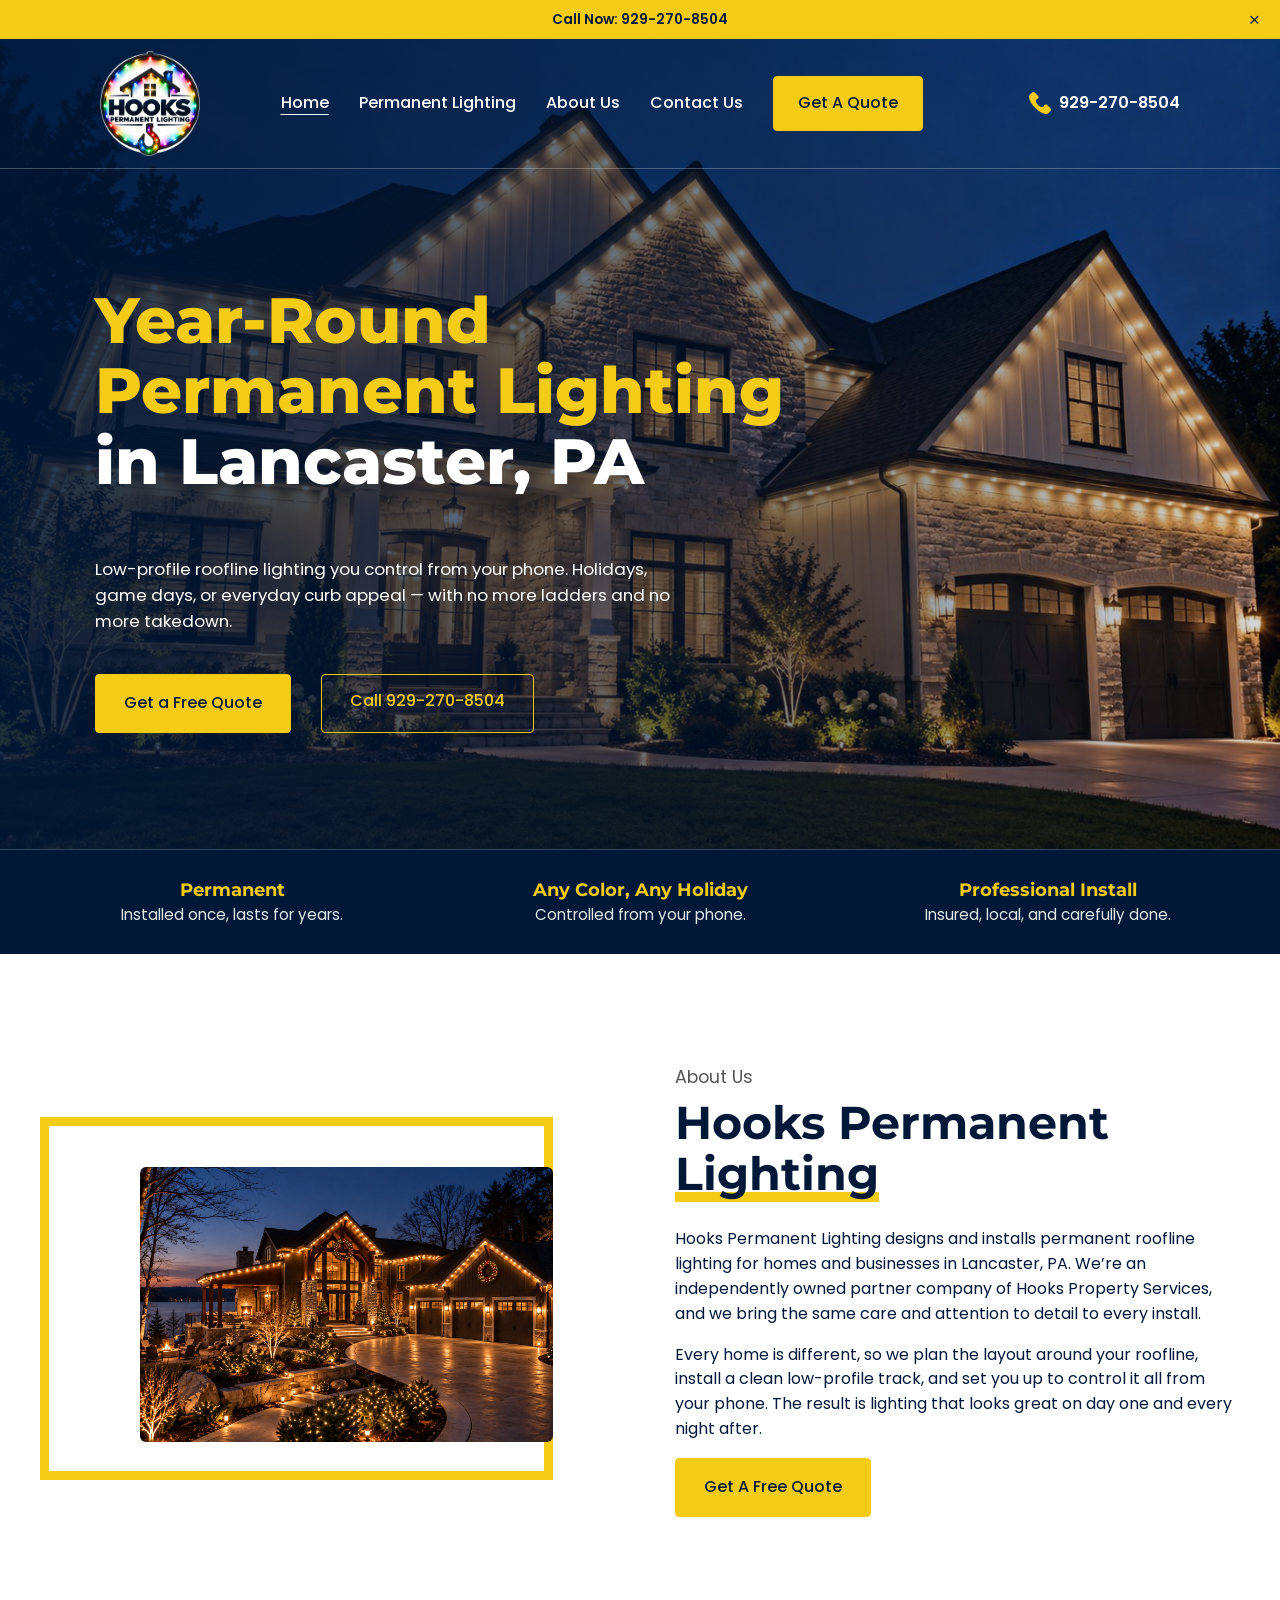
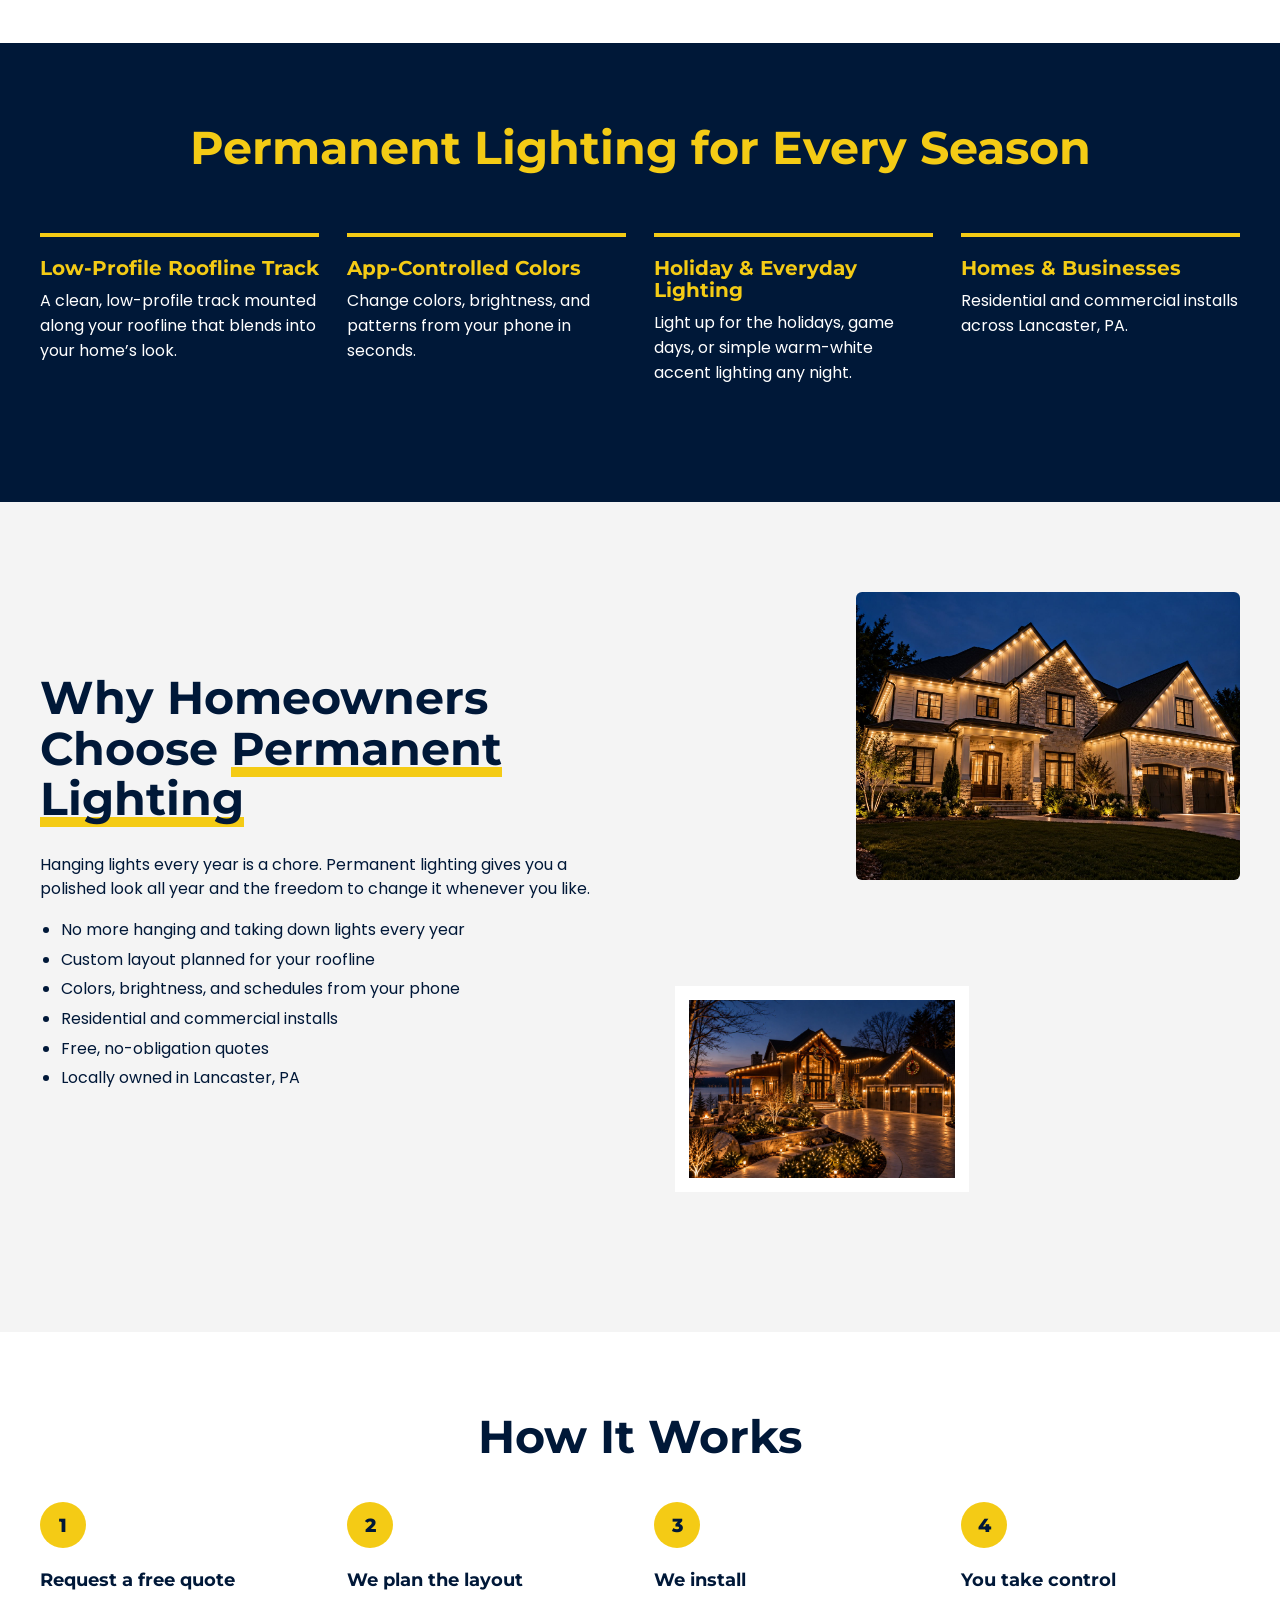
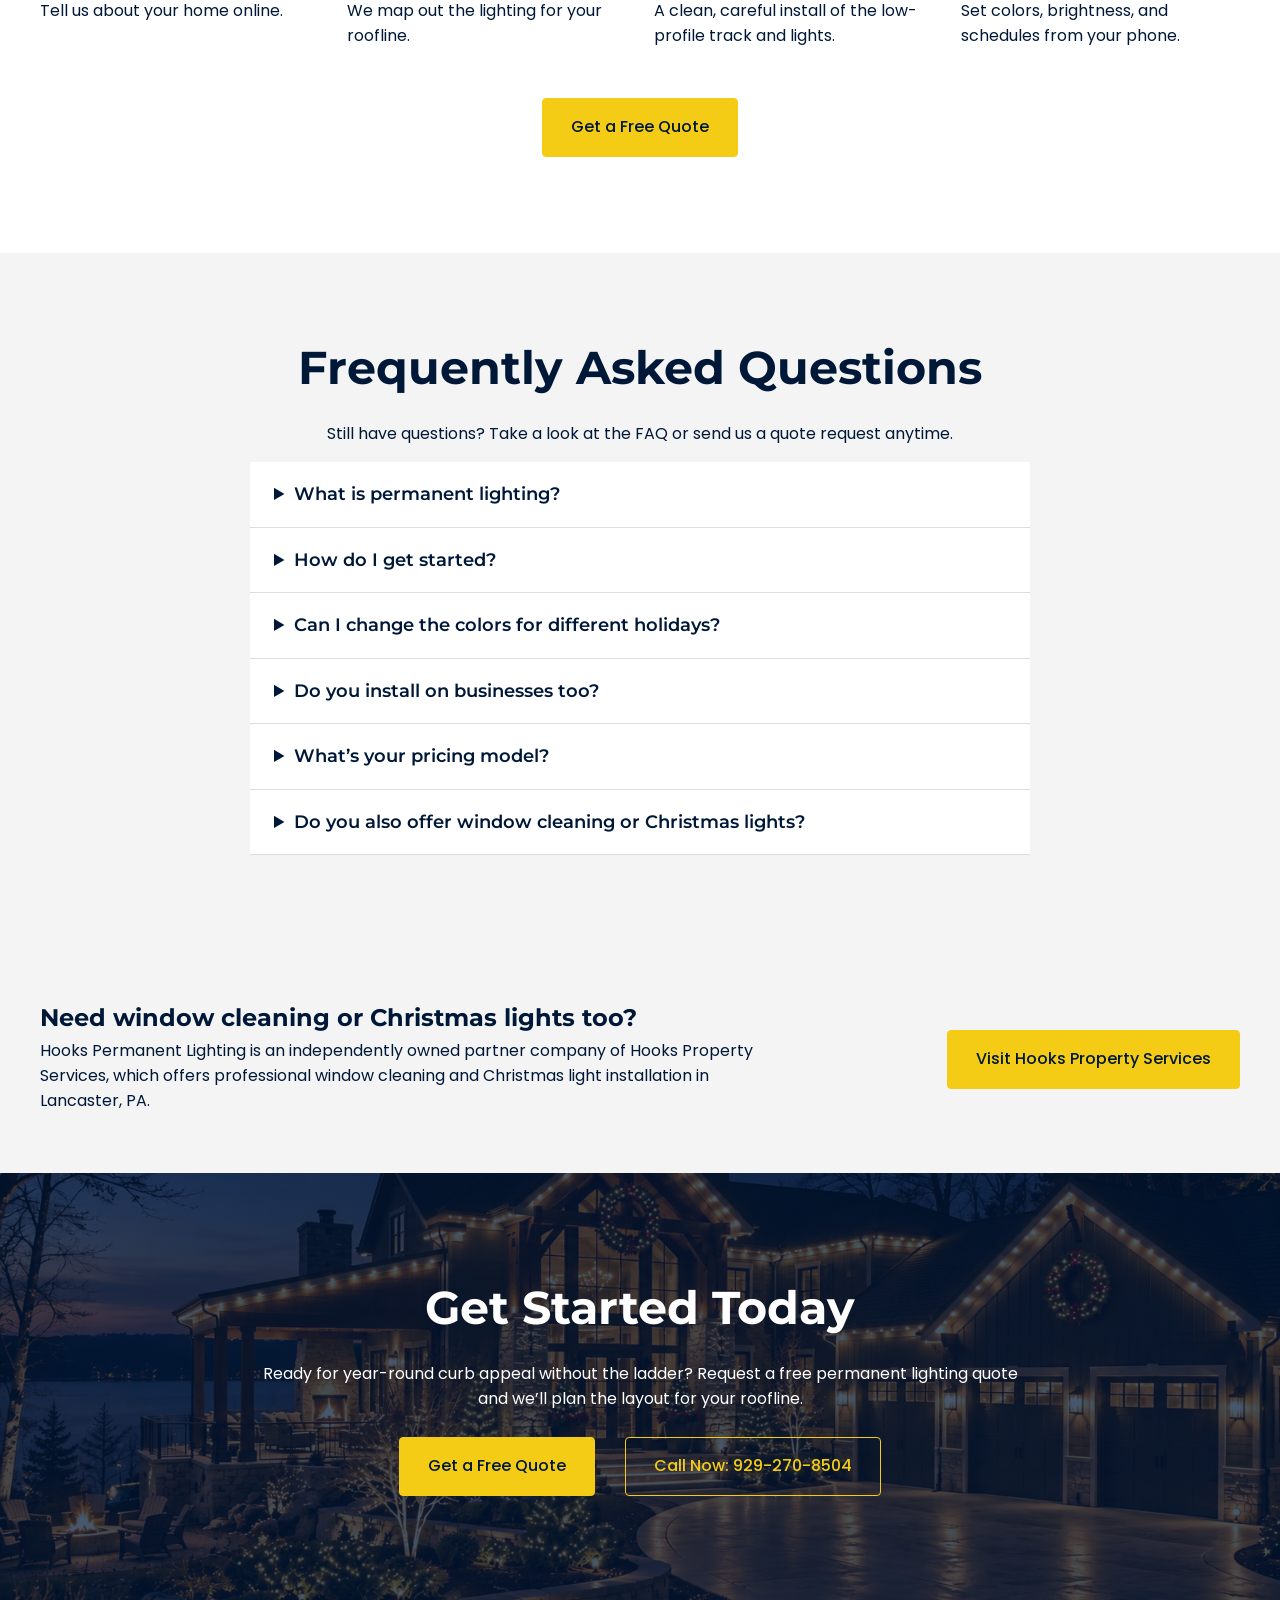
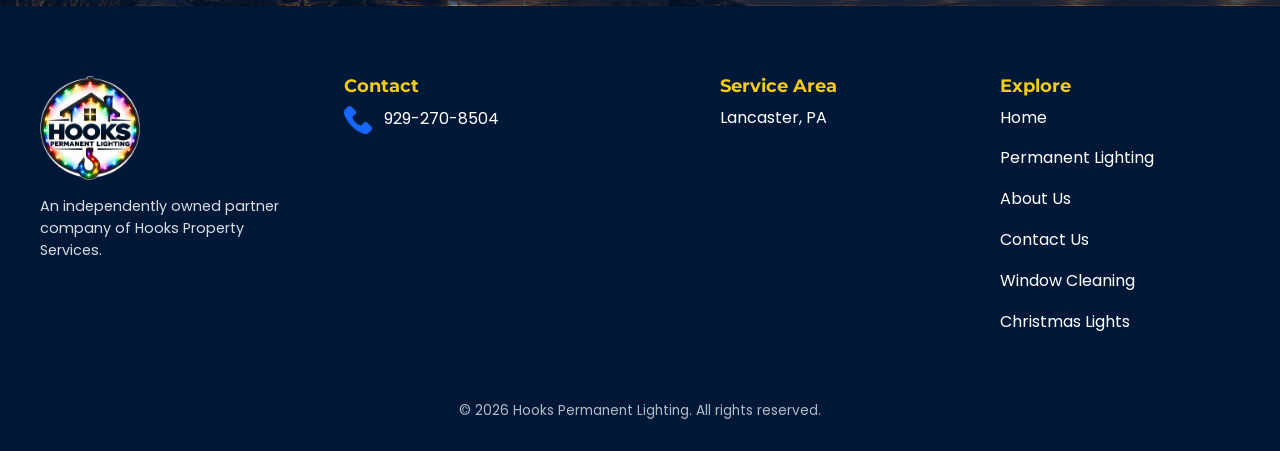
==== commit e6980471: "Apply Trimlight marketing guide branding: header phone, core message, hidden reviews block, GBP/soci" ====
--- a/index.html
+++ b/index.html
@@ -27,16 +27,23 @@
 <div class="announce" id="announce"><a href="tel:9292708504">Call Now: 929-270-8504</a><button type="button" aria-label="Close Announcement" onclick="document.getElementById('announce').remove()">&times;</button></div>
 <header class="site-header">
   <a class="brand" href="./" aria-label="Hooks Permanent Lighting home"><img src="assets/logo.png" alt="Hooks Permanent Lighting logo" width="96" height="100"></a>
+  <nav id="nav"><a href="" aria-current="page">Home</a><a href="permanent-lighting/">Permanent Lighting</a><a href="about-us/">About Us</a><a href="contact-us/">Contact Us</a><a class="btn btn-sm" href="contact-us/">Get A Quote</a></nav>
+  <a class="hdr-phone" href="tel:9292708504" aria-label="Call 929-270-8504"><img src="assets/phone-icon.png" alt="" width="22" height="22"><span>929-270-8504</span></a>
   <button class="menu-btn" type="button" aria-label="Menu" aria-expanded="false" onclick="var n=document.getElementById('nav');var o=n.classList.toggle('open');this.setAttribute('aria-expanded',o)">&#9776;</button>
-  <nav id="nav"><a href="" aria-current="page">Home</a><a href="permanent-lighting/">Permanent Lighting</a><a href="about-us/">About Us</a><a href="contact-us/">Contact Us</a><a class="btn btn-sm" href="contact-us/">Get A Quote</a></nav>
 </header>
 <main>
 
 <section class="hero" style="background-image:linear-gradient(90deg,rgba(0,24,56,.88) 0%,rgba(0,24,56,.55) 55%,rgba(0,24,56,.15) 100%),url('assets/permanent-lighting.jpg')">
   <div class="wrap"><h1><span class="y">Year-Round Permanent Lighting</span> in Lancaster, PA</h1>
   <p>Low-profile roofline lighting you control from your phone. Holidays, game days, or everyday curb appeal &mdash; with no more ladders and no more takedown.</p>
-  <div class="btns"><a class="btn" href="contact-us/">Get a Free Quote</a><a class="btn btn-ghost" href="tel:9292708504">Call Now</a></div></div>
+  <div class="btns"><a class="btn" href="contact-us/">Get a Free Quote</a><a class="btn btn-ghost" href="tel:9292708504">Call 929-270-8504</a></div></div>
 </section>
+
+<section class="core"><div class="wrap">
+  <div><strong>Permanent</strong><span>Installed once, lasts for years.</span></div>
+  <div><strong>Any Color, Any Holiday</strong><span>Controlled from your phone.</span></div>
+  <div><strong>Professional Install</strong><span>Insured, local, and carefully done.</span></div>
+</div></section>
 
 <section class="about wrap two">
   <div class="frame"><img src="assets/lakeside-lighting.jpg" alt="Lakeside home with permanent roofline lighting at dusk" width="540" height="360"></div>
@@ -59,6 +66,8 @@
 
 <section class="pad"><div class="wrap"><h2 class="center">How It Works</h2><ol class="steps"><li><strong>Request a free quote</strong>Tell us about your home online.</li><li><strong>We plan the layout</strong>We map out the lighting for your roofline.</li><li><strong>We install</strong>A clean, careful install of the low-profile track and lights.</li><li><strong>You take control</strong>Set colors, brightness, and schedules from your phone.</li></ol>
   <p class="center" style="margin-top:50px"><a class="btn" href="contact-us/">Get a Free Quote</a></p></div></section>
+
+
 
 <section class="faq gray"><div class="wrap narrow"><h2 class="center">Frequently Asked Questions</h2>
   <p class="center">Still have questions? Take a look at the FAQ or send us a quote request anytime.</p><details><summary>What is permanent lighting?</summary><p>Permanent lighting is a low-profile track mounted along your roofline with programmable LED lights. You control colors, brightness, and schedules from your phone, so there&rsquo;s no hanging or taking down lights each season.</p></details><details><summary>How do I get started?</summary><p>Tap Get A Quote and tell us about your home. We&rsquo;ll follow up with a free quote and plan the layout for your roofline.</p></details><details><summary>Can I change the colors for different holidays?</summary><p>Yes. You can switch colors, patterns, and brightness any time from your phone, and set schedules for holidays, game days, or everyday accent lighting.</p></details><details><summary>Do you install on businesses too?</summary><p>Yes. We install permanent lighting for both homes and commercial properties in Lancaster, PA.</p></details><details><summary>What&rsquo;s your pricing model?</summary><p>Pricing depends on the length of your roofline and the layout of your lighting. Every quote is free, with no obligation.</p></details><details><summary>Do you also offer window cleaning or Christmas lights?</summary><p>Those services are offered by our partner company, <a href="https://www.hookspropertyservices.com/">Hooks Property Services</a>.</p></details></div></section>
--- a/assets/style.css
+++ b/assets/style.css
@@ -125,3 +125,21 @@
 @media(max-width:800px){.features,.steps{grid-template-columns:1fr}.brand .b1{font-size:1.6rem}}
 .wrap.pad{padding-left:40px;padding-right:40px}
 @media(max-width:800px){.wrap.pad{padding-left:22px;padding-right:22px}}
+
+/* ---- Branding additions: header phone, core message, reviews, footer links ---- */
+.hdr-phone{display:flex;align-items:center;gap:8px;color:#fff;text-decoration:none;font-weight:600;white-space:nowrap;margin-left:26px}
+.hdr-phone img{width:22px;height:22px}
+@media(max-width:1100px){.site-header{gap:14px}.site-header nav{order:3}.hdr-phone{margin-left:auto}}
+@media(max-width:480px){.hdr-phone span{display:none}.hdr-phone img{width:30px;height:30px}}
+.core{background:var(--navy);color:#fff;border-top:1px solid rgba(255,255,255,.2)}
+.core .wrap{display:grid;grid-template-columns:repeat(3,1fr);gap:24px;padding-top:26px;padding-bottom:26px;text-align:center}
+.core strong{display:block;color:var(--yellow);font-family:'Montserrat',sans-serif;font-size:1.1rem}
+.core span{font-size:.95rem;opacity:.9}
+@media(max-width:800px){.core .wrap{grid-template-columns:1fr;gap:14px}}
+.review-grid{display:grid;grid-template-columns:repeat(3,1fr);gap:28px;margin-top:30px}
+.review{margin:0;background:var(--gray);border-top:4px solid var(--yellow);padding:26px;border-radius:4px}
+.review .stars{color:#e0a800;font-size:1.3rem;letter-spacing:2px}
+.review blockquote{margin:12px 0;font-style:italic}
+.review figcaption{font-weight:600}
+.btn-outline{background:transparent;color:var(--navy)}
+@media(max-width:800px){.review-grid{grid-template-columns:1fr}}
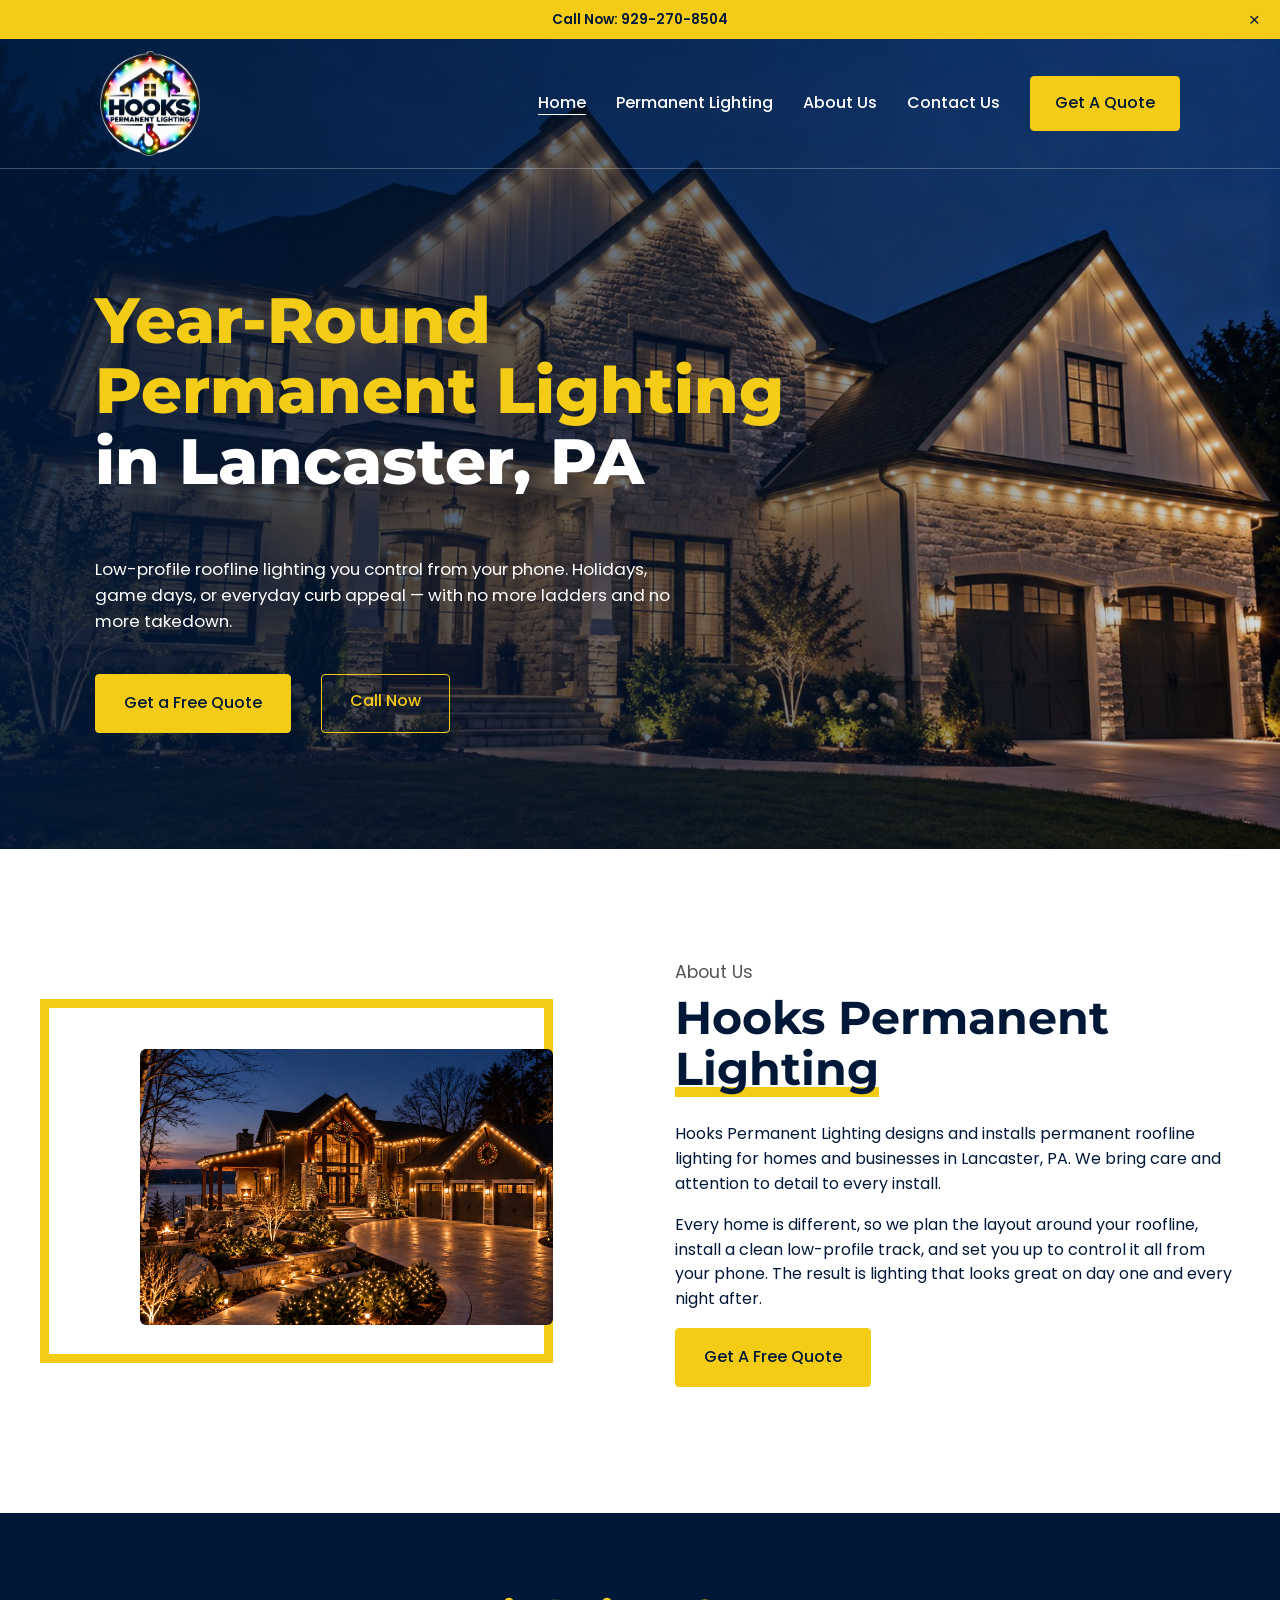
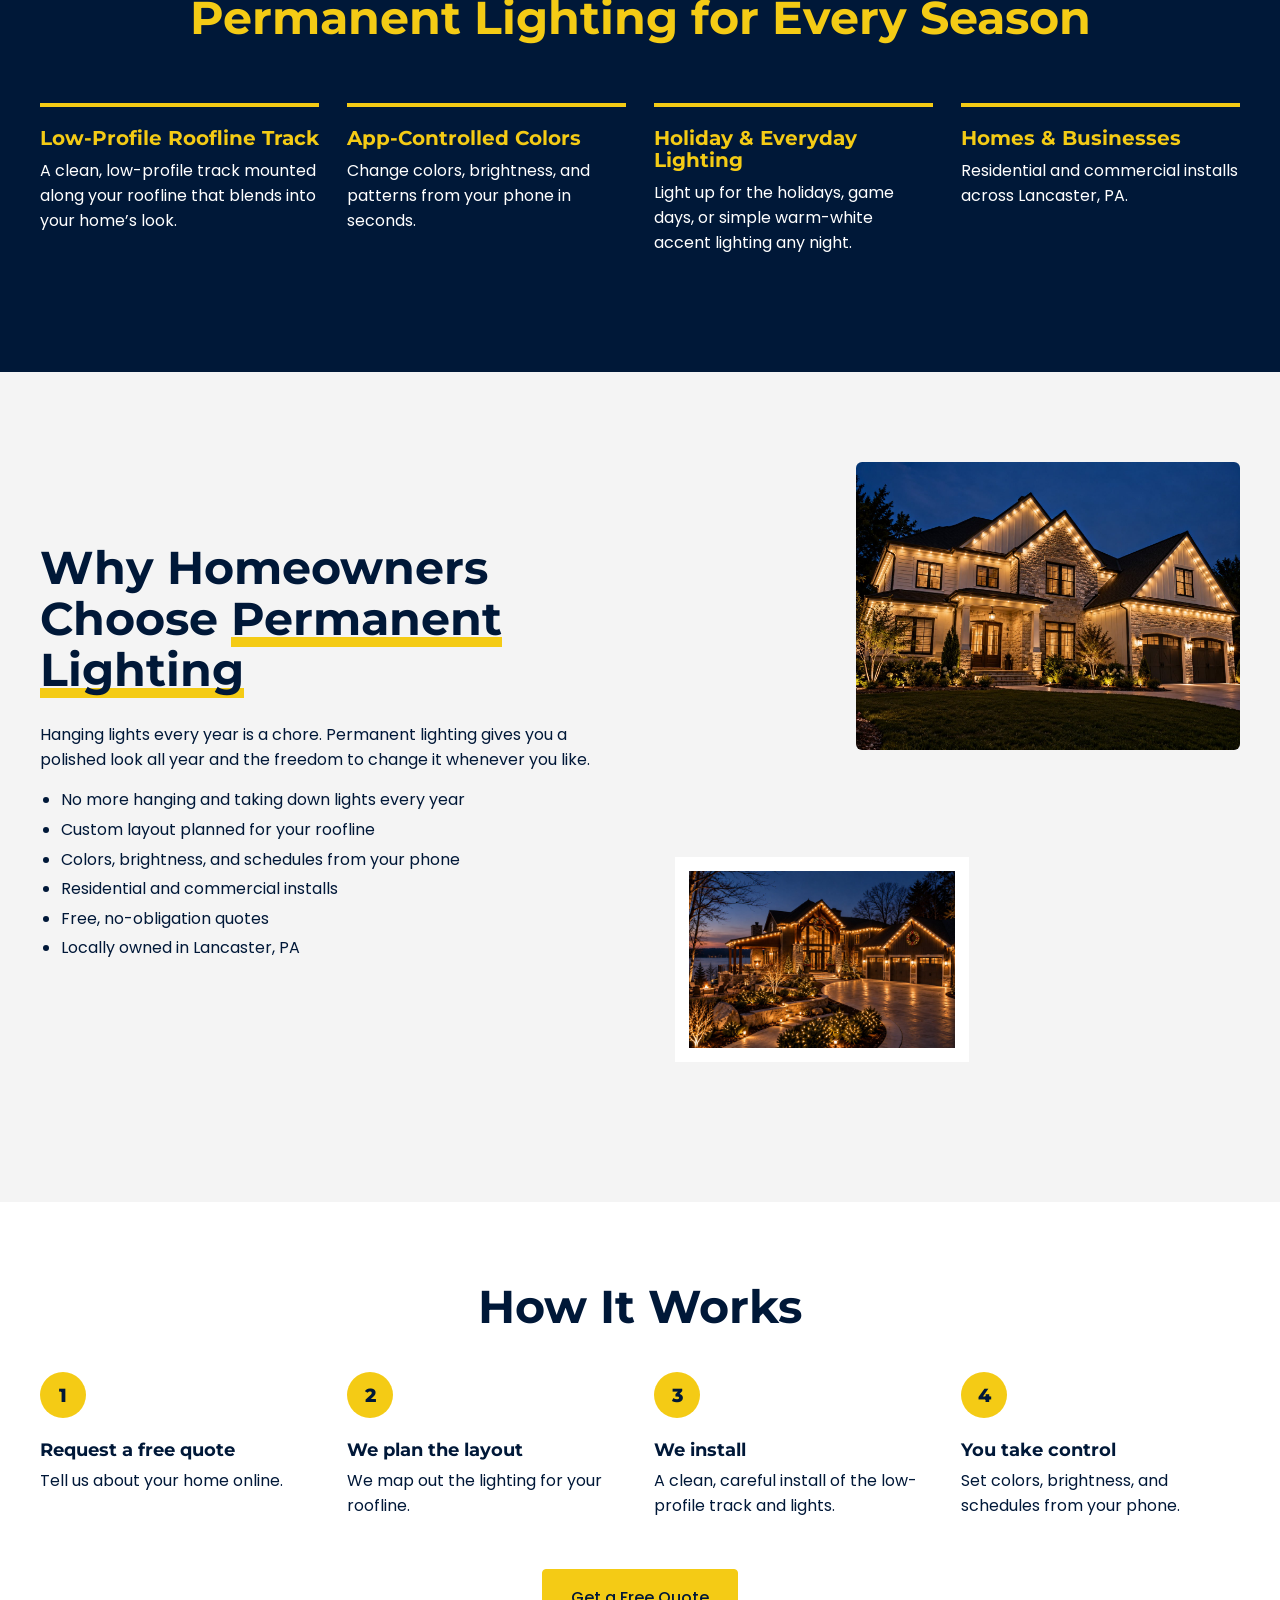
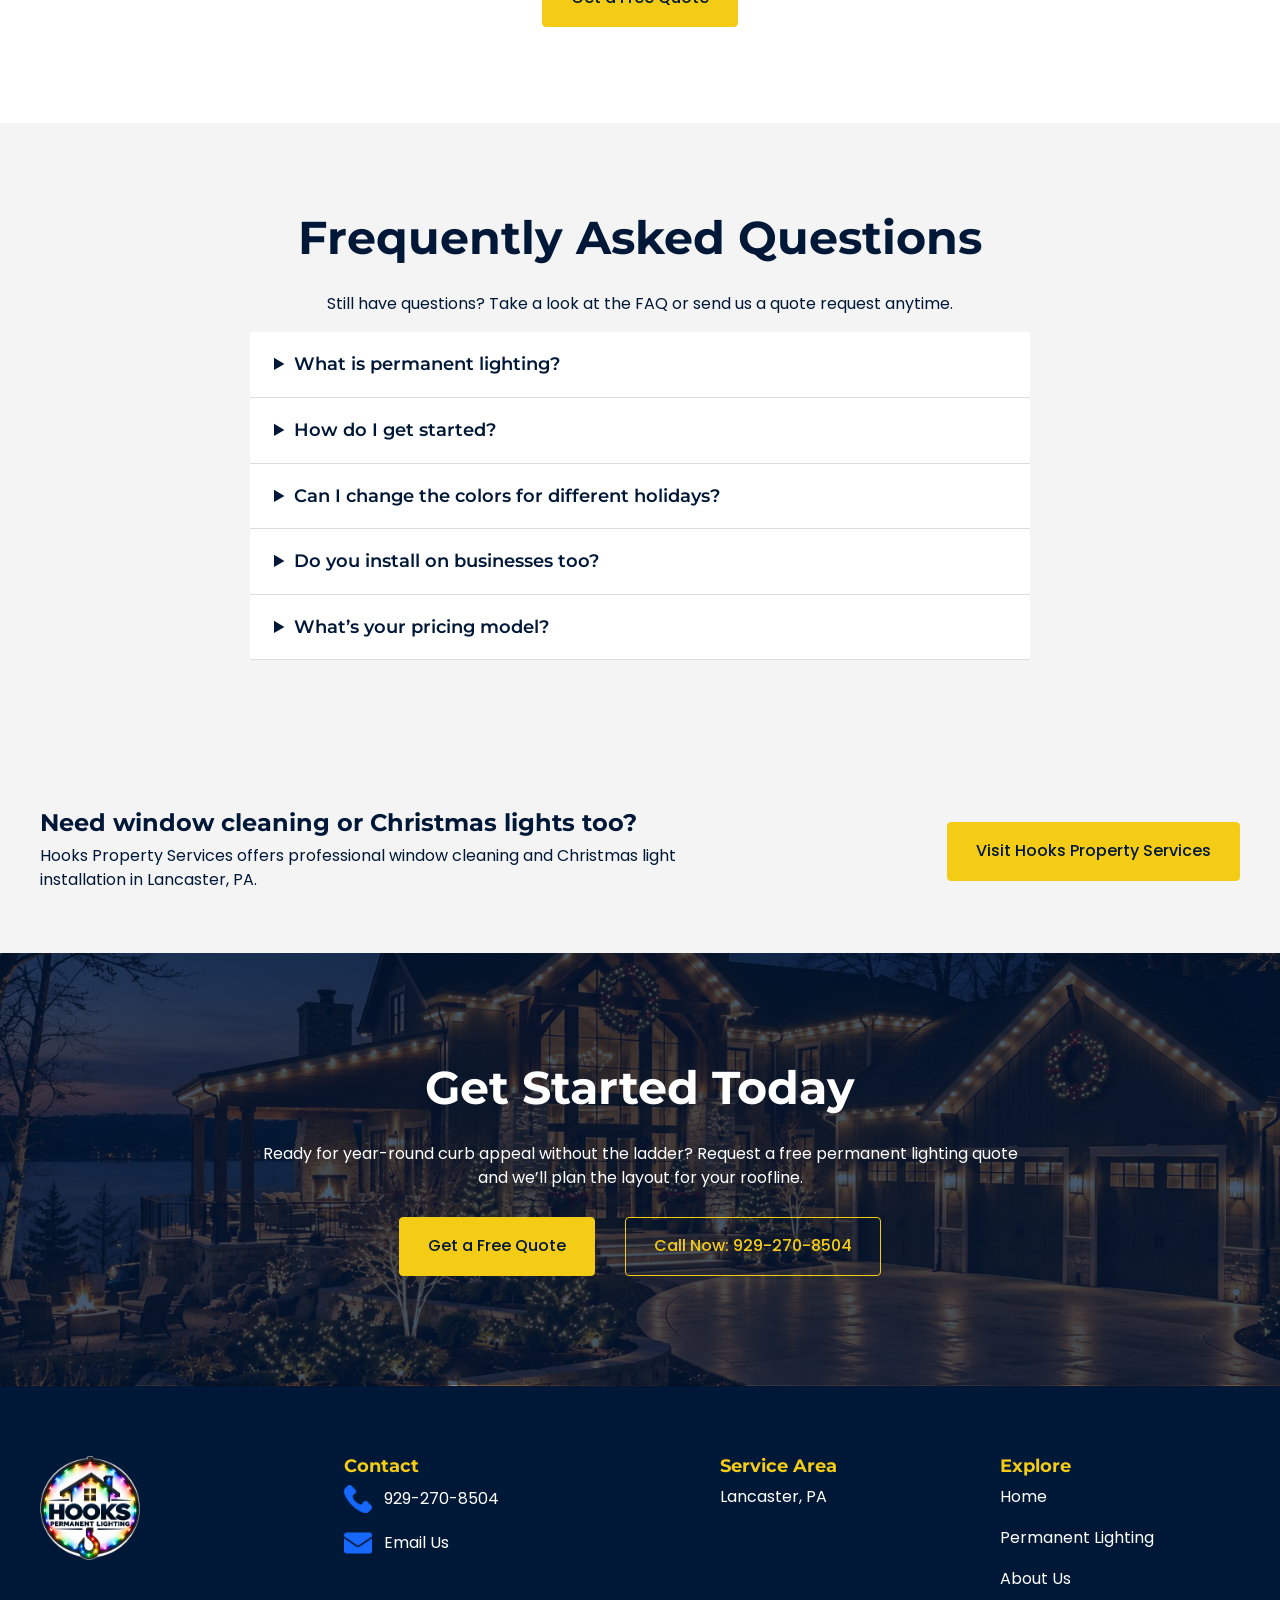
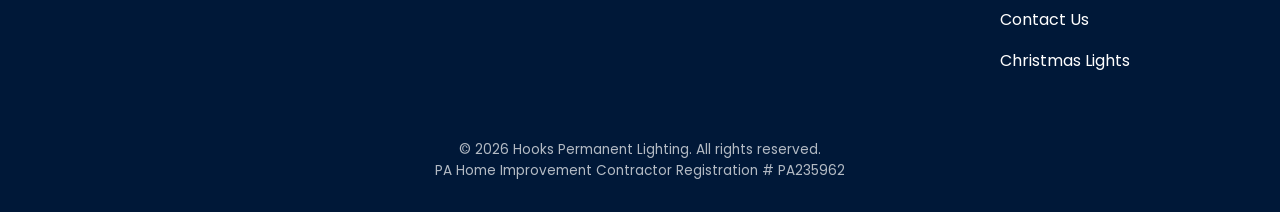
==== commit 4995711e: "Add PA HIC # to footer, remove HPS partner claims, add Email Us link to quote page, drop Window Clea" ====
--- a/index.html
+++ b/index.html
@@ -21,34 +21,27 @@
 <link rel="preconnect" href="https://fonts.gstatic.com" crossorigin>
 <link href="https://fonts.googleapis.com/css2?family=Montserrat:wght@600;700;800&family=Poppins:wght@400;500;600&display=swap" rel="stylesheet">
 <link rel="stylesheet" href="assets/style.css">
-<script type="application/ld+json">{"@context": "https://schema.org", "@type": "HomeAndConstructionBusiness", "name": "Hooks Permanent Lighting", "url": "https://www.hookspermanentlighting.com", "image": "https://www.hookspermanentlighting.com/assets/permanent-lighting.jpg", "areaServed": ["Lancaster, PA"], "description": "Permanent roofline lighting installation in Lancaster, PA.", "parentOrganization": {"@type": "Organization", "name": "Hooks Property Services", "url": "https://www.hookspropertyservices.com"}, "telephone": "+1-929-270-8504"}</script>
+<script type="application/ld+json">{"@context": "https://schema.org", "@type": "HomeAndConstructionBusiness", "name": "Hooks Permanent Lighting", "url": "https://www.hookspermanentlighting.com", "image": "https://www.hookspermanentlighting.com/assets/permanent-lighting.jpg", "areaServed": ["Lancaster, PA"], "description": "Permanent roofline lighting installation in Lancaster, PA.", "telephone": "+1-929-270-8504"}</script>
 </head>
 <body class="home">
 <div class="announce" id="announce"><a href="tel:9292708504">Call Now: 929-270-8504</a><button type="button" aria-label="Close Announcement" onclick="document.getElementById('announce').remove()">&times;</button></div>
 <header class="site-header">
   <a class="brand" href="./" aria-label="Hooks Permanent Lighting home"><img src="assets/logo.png" alt="Hooks Permanent Lighting logo" width="96" height="100"></a>
+  <button class="menu-btn" type="button" aria-label="Menu" aria-expanded="false" onclick="var n=document.getElementById('nav');var o=n.classList.toggle('open');this.setAttribute('aria-expanded',o)">&#9776;</button>
   <nav id="nav"><a href="" aria-current="page">Home</a><a href="permanent-lighting/">Permanent Lighting</a><a href="about-us/">About Us</a><a href="contact-us/">Contact Us</a><a class="btn btn-sm" href="contact-us/">Get A Quote</a></nav>
-  <a class="hdr-phone" href="tel:9292708504" aria-label="Call 929-270-8504"><img src="assets/phone-icon.png" alt="" width="22" height="22"><span>929-270-8504</span></a>
-  <button class="menu-btn" type="button" aria-label="Menu" aria-expanded="false" onclick="var n=document.getElementById('nav');var o=n.classList.toggle('open');this.setAttribute('aria-expanded',o)">&#9776;</button>
 </header>
 <main>
 
 <section class="hero" style="background-image:linear-gradient(90deg,rgba(0,24,56,.88) 0%,rgba(0,24,56,.55) 55%,rgba(0,24,56,.15) 100%),url('assets/permanent-lighting.jpg')">
   <div class="wrap"><h1><span class="y">Year-Round Permanent Lighting</span> in Lancaster, PA</h1>
   <p>Low-profile roofline lighting you control from your phone. Holidays, game days, or everyday curb appeal &mdash; with no more ladders and no more takedown.</p>
-  <div class="btns"><a class="btn" href="contact-us/">Get a Free Quote</a><a class="btn btn-ghost" href="tel:9292708504">Call 929-270-8504</a></div></div>
+  <div class="btns"><a class="btn" href="contact-us/">Get a Free Quote</a><a class="btn btn-ghost" href="tel:9292708504">Call Now</a></div></div>
 </section>
-
-<section class="core"><div class="wrap">
-  <div><strong>Permanent</strong><span>Installed once, lasts for years.</span></div>
-  <div><strong>Any Color, Any Holiday</strong><span>Controlled from your phone.</span></div>
-  <div><strong>Professional Install</strong><span>Insured, local, and carefully done.</span></div>
-</div></section>
 
 <section class="about wrap two">
   <div class="frame"><img src="assets/lakeside-lighting.jpg" alt="Lakeside home with permanent roofline lighting at dusk" width="540" height="360"></div>
   <div><p class="eyebrow">About Us</p><h2>Hooks Permanent <span class="hl">Lighting</span></h2>
-  <p>Hooks Permanent Lighting designs and installs permanent roofline lighting for homes and businesses in Lancaster, PA. We&rsquo;re an independently owned partner company of Hooks Property Services, and we bring the same care and attention to detail to every install.</p>
+  <p>Hooks Permanent Lighting designs and installs permanent roofline lighting for homes and businesses in Lancaster, PA. We bring care and attention to detail to every install.</p>
   <p>Every home is different, so we plan the layout around your roofline, install a clean low-profile track, and set you up to control it all from your phone. The result is lighting that looks great on day one and every night after.</p>
   <p><a class="btn" href="contact-us/">Get A Free Quote</a></p></div>
 </section>
@@ -67,14 +60,12 @@
 <section class="pad"><div class="wrap"><h2 class="center">How It Works</h2><ol class="steps"><li><strong>Request a free quote</strong>Tell us about your home online.</li><li><strong>We plan the layout</strong>We map out the lighting for your roofline.</li><li><strong>We install</strong>A clean, careful install of the low-profile track and lights.</li><li><strong>You take control</strong>Set colors, brightness, and schedules from your phone.</li></ol>
   <p class="center" style="margin-top:50px"><a class="btn" href="contact-us/">Get a Free Quote</a></p></div></section>
 
-
-
 <section class="faq gray"><div class="wrap narrow"><h2 class="center">Frequently Asked Questions</h2>
-  <p class="center">Still have questions? Take a look at the FAQ or send us a quote request anytime.</p><details><summary>What is permanent lighting?</summary><p>Permanent lighting is a low-profile track mounted along your roofline with programmable LED lights. You control colors, brightness, and schedules from your phone, so there&rsquo;s no hanging or taking down lights each season.</p></details><details><summary>How do I get started?</summary><p>Tap Get A Quote and tell us about your home. We&rsquo;ll follow up with a free quote and plan the layout for your roofline.</p></details><details><summary>Can I change the colors for different holidays?</summary><p>Yes. You can switch colors, patterns, and brightness any time from your phone, and set schedules for holidays, game days, or everyday accent lighting.</p></details><details><summary>Do you install on businesses too?</summary><p>Yes. We install permanent lighting for both homes and commercial properties in Lancaster, PA.</p></details><details><summary>What&rsquo;s your pricing model?</summary><p>Pricing depends on the length of your roofline and the layout of your lighting. Every quote is free, with no obligation.</p></details><details><summary>Do you also offer window cleaning or Christmas lights?</summary><p>Those services are offered by our partner company, <a href="https://www.hookspropertyservices.com/">Hooks Property Services</a>.</p></details></div></section>
+  <p class="center">Still have questions? Take a look at the FAQ or send us a quote request anytime.</p><details><summary>What is permanent lighting?</summary><p>Permanent lighting is a low-profile track mounted along your roofline with programmable LED lights. You control colors, brightness, and schedules from your phone, so there&rsquo;s no hanging or taking down lights each season.</p></details><details><summary>How do I get started?</summary><p>Tap Get A Quote and tell us about your home. We&rsquo;ll follow up with a free quote and plan the layout for your roofline.</p></details><details><summary>Can I change the colors for different holidays?</summary><p>Yes. You can switch colors, patterns, and brightness any time from your phone, and set schedules for holidays, game days, or everyday accent lighting.</p></details><details><summary>Do you install on businesses too?</summary><p>Yes. We install permanent lighting for both homes and commercial properties in Lancaster, PA.</p></details><details><summary>What&rsquo;s your pricing model?</summary><p>Pricing depends on the length of your roofline and the layout of your lighting. Every quote is free, with no obligation.</p></details></div></section>
 
 <section class="xpromo gray"><div class="wrap">
   <div><h3>Need window cleaning or Christmas lights too?</h3>
-  <p>Hooks Permanent Lighting is an independently owned partner company of Hooks Property Services, which offers professional window cleaning and Christmas light installation in Lancaster, PA.</p></div>
+  <p>Hooks Property Services offers professional window cleaning and Christmas light installation in Lancaster, PA.</p></div>
   <a class="btn" href="https://www.hookspropertyservices.com/">Visit Hooks Property Services</a></div></section>
 <section class="cta" style="background-image:linear-gradient(rgba(0,24,56,.72),rgba(0,24,56,.72)),url('assets/lakeside-lighting.jpg')">
   <div class="wrap center"><h2>Get Started Today</h2><p>Ready for year-round curb appeal without the ladder? Request a free permanent lighting quote and we&rsquo;ll plan the layout for your roofline.</p>
@@ -83,14 +74,13 @@
 </main>
 <footer class="site-footer">
   <div class="wrap foot-grid">
-    <div><a class="brand" href="./" aria-label="Hooks Permanent Lighting home"><img src="assets/logo.png" alt="Hooks Permanent Lighting logo" width="96" height="100"></a><p class="foot-note">An independently owned partner company of <a href="https://www.hookspropertyservices.com/">Hooks Property Services</a>.</p></div>
-    <div><h4>Contact</h4><p class="ic"><img src="assets/phone-icon.png" alt="" width="28" height="28"><a href="tel:9292708504">929-270-8504</a></p></div>
+    <div><a class="brand" href="./" aria-label="Hooks Permanent Lighting home"><img src="assets/logo.png" alt="Hooks Permanent Lighting logo" width="96" height="100"></a></div>
+    <div><h4>Contact</h4><p class="ic"><img src="assets/phone-icon.png" alt="" width="28" height="28"><a href="tel:9292708504">929-270-8504</a></p><p class="ic"><img src="assets/email-icon.png" alt="" width="28" height="28"><a href="contact-us/">Email Us</a></p></div>
     <div><h4>Service Area</h4><p>Lancaster, PA</p></div>
     <div><h4>Explore</h4><p><a href="">Home</a></p><p><a href="permanent-lighting/">Permanent Lighting</a></p><p><a href="about-us/">About Us</a></p><p><a href="contact-us/">Contact Us</a></p>
-      <p><a href="https://www.hookspropertyservices.com/maintenance-plan/">Window Cleaning</a></p>
       <p><a href="https://www.hookspropertyservices.com/christmas-lights/">Christmas Lights</a></p></div>
   </div>
-  <p class="copy">&copy; <span id="yr">2026</span> Hooks Permanent Lighting. All rights reserved.</p>
+  <p class="copy">&copy; <span id="yr">2026</span> Hooks Permanent Lighting. All rights reserved.<br>PA Home Improvement Contractor Registration # PA235962</p>
 </footer>
 <script>document.getElementById('yr').textContent=new Date().getFullYear();</script>
 
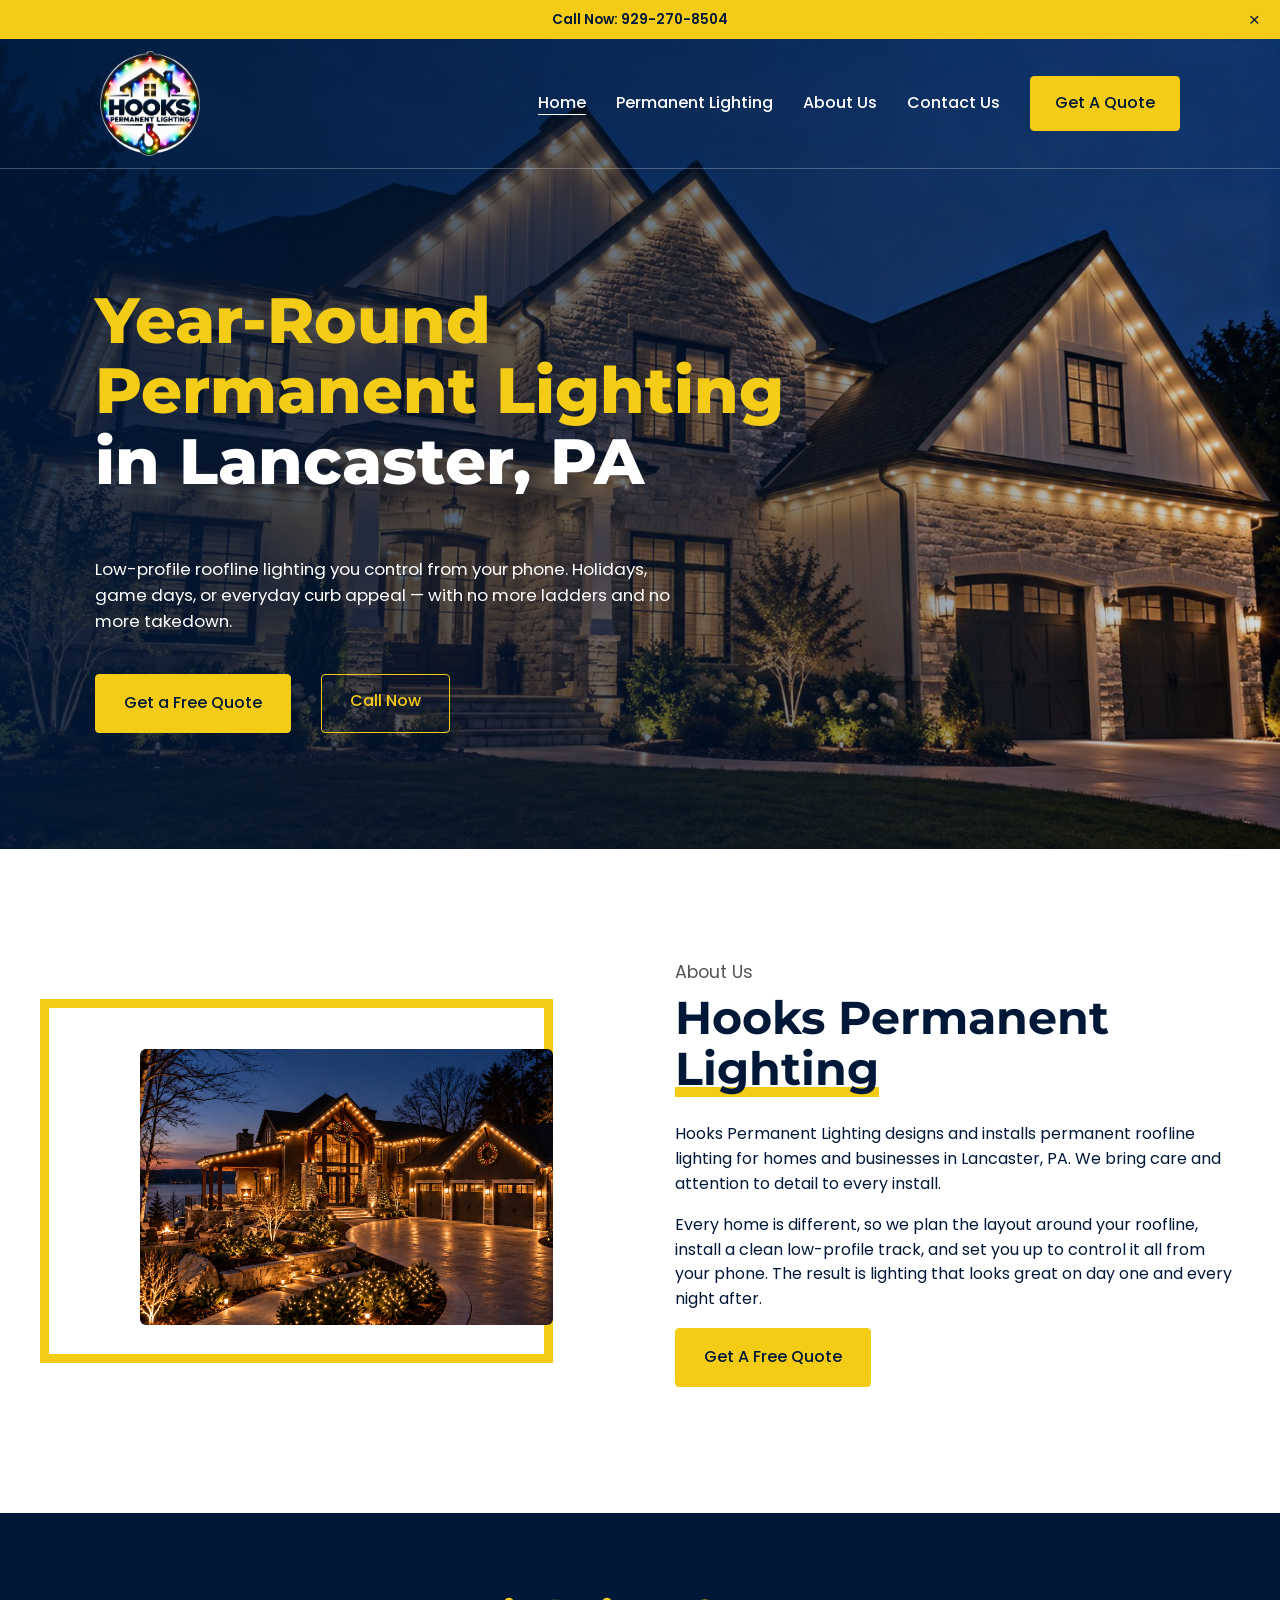
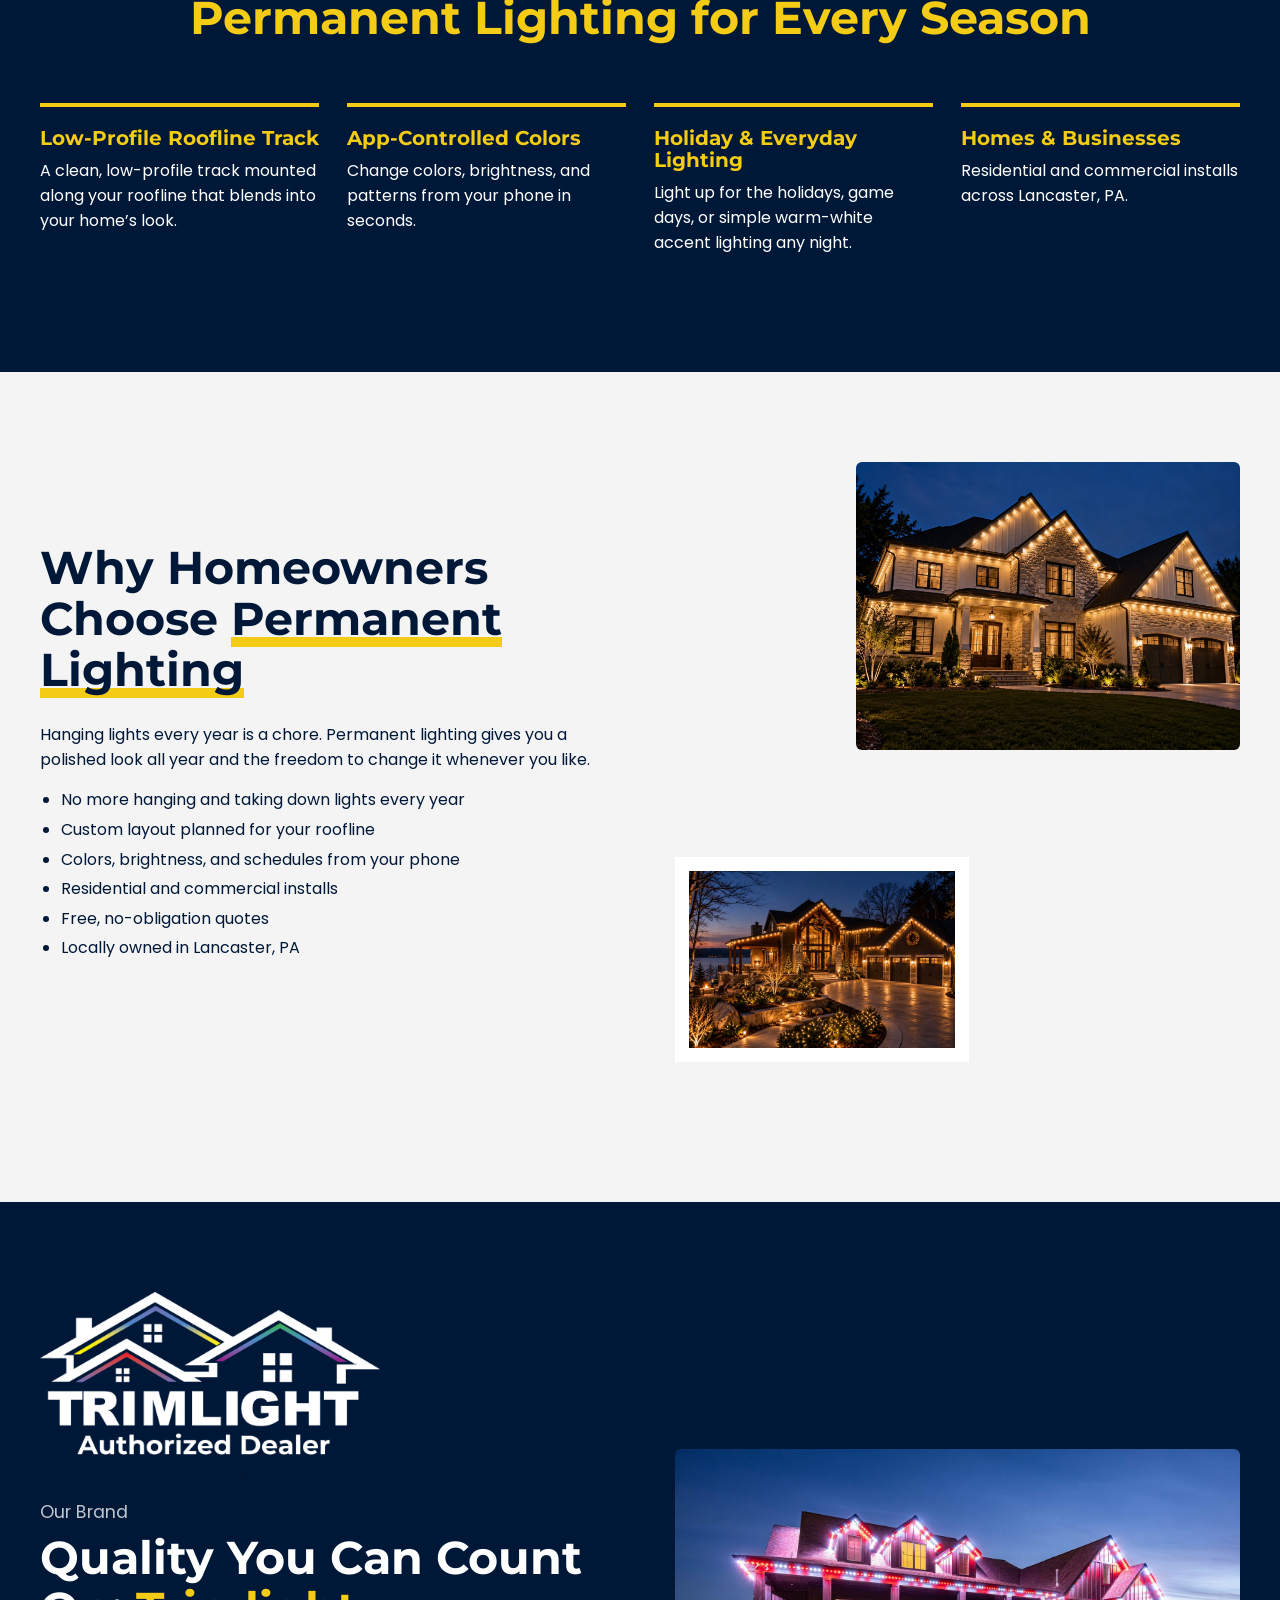
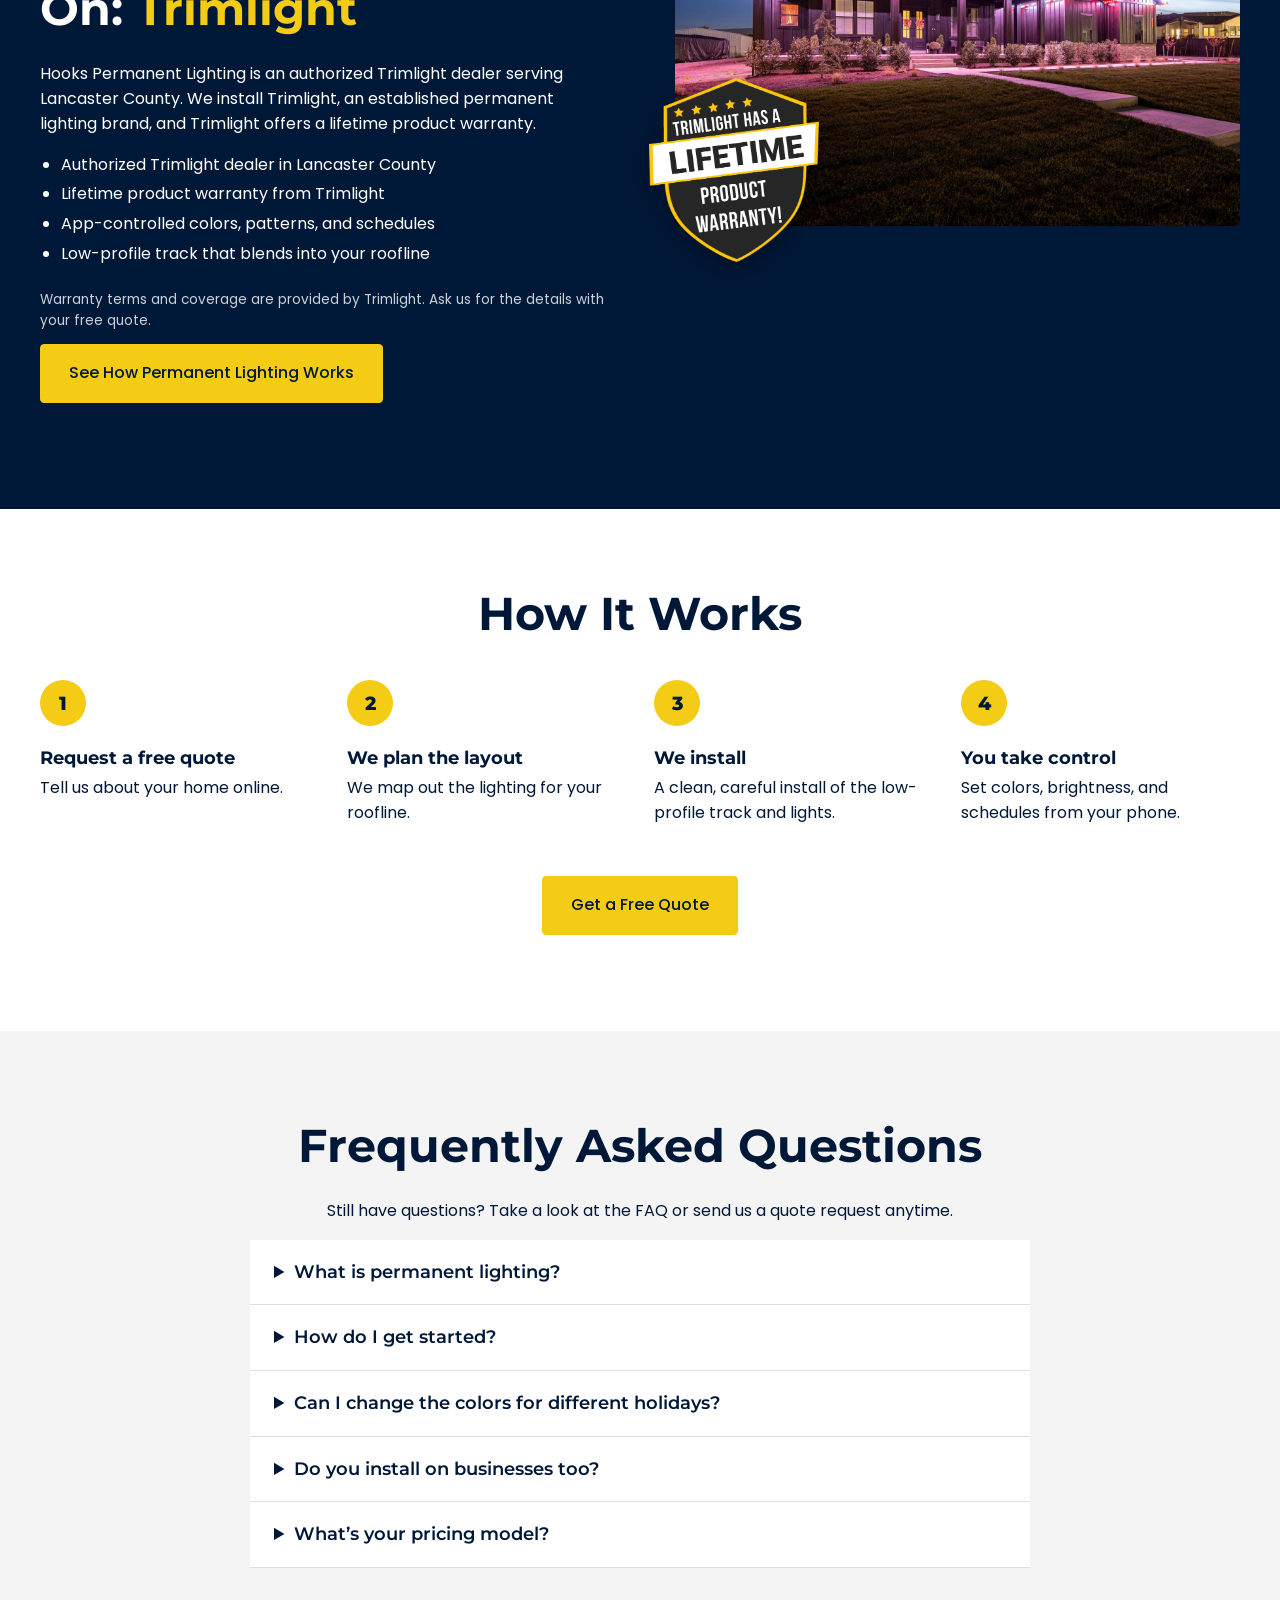
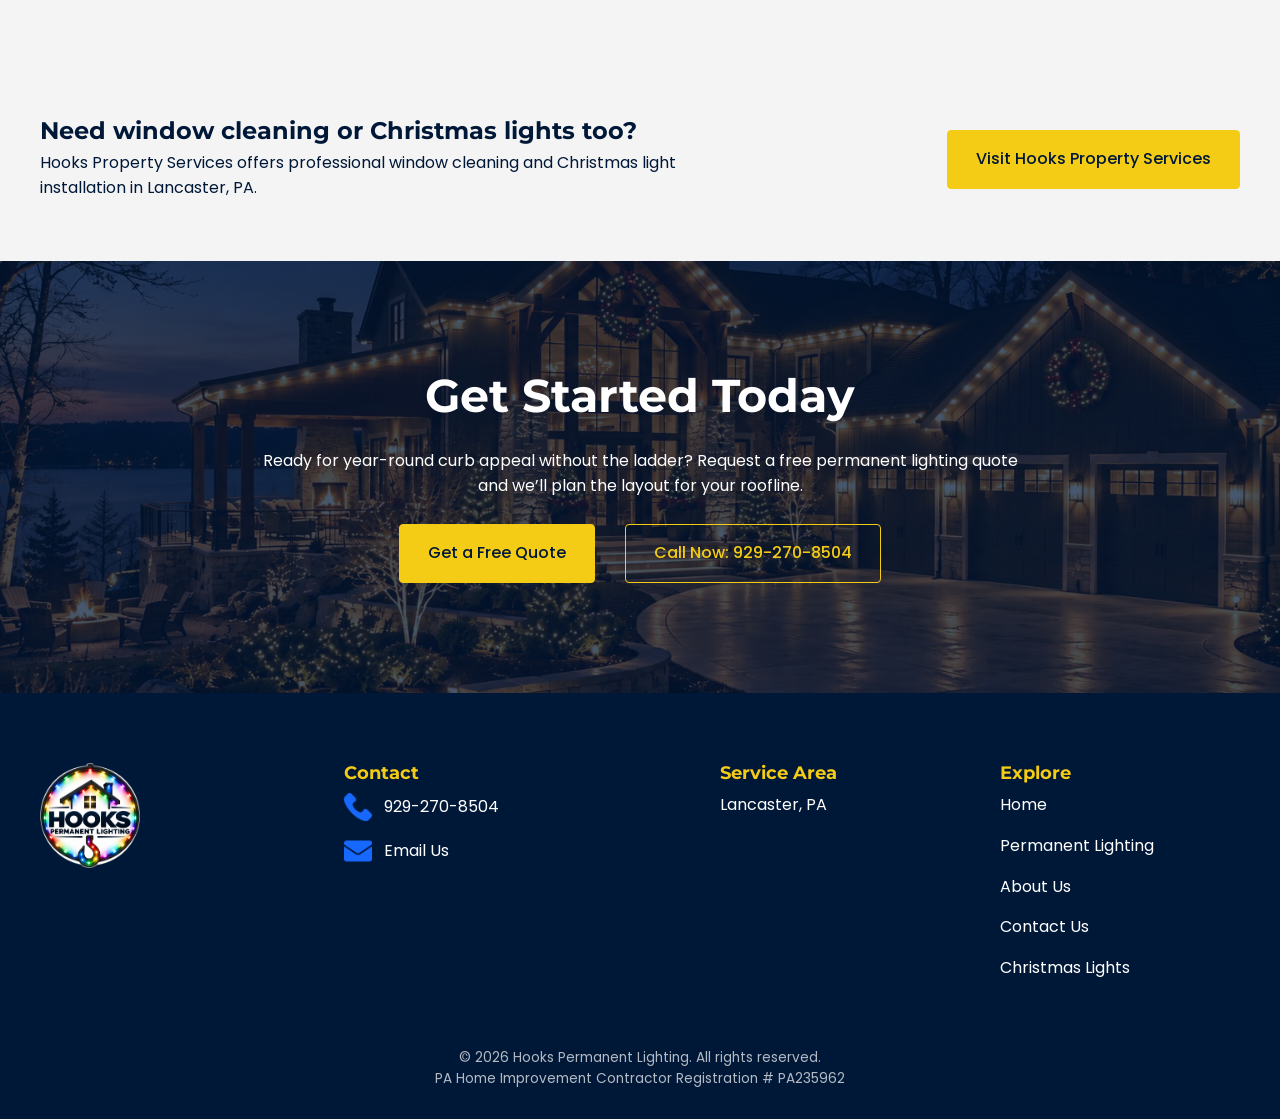
==== commit 4c786798: "Highlight Trimlight brand on Home, Permanent Lighting, and About Us Add Trimlight authorized-dealer " ====
--- a/index.html
+++ b/index.html
@@ -4,18 +4,18 @@
 <meta charset="utf-8">
 <meta name="viewport" content="width=device-width, initial-scale=1">
 <title>Permanent Lighting Installation Lancaster PA | Hooks Permanent Lighting</title>
-<meta name="description" content="Permanent roofline lighting in Lancaster, PA. App-controlled colors and schedules for holidays, game days, and everyday curb appeal. Request a free quote from Hooks Permanent Lighting.">
+<meta name="description" content="Authorized Trimlight dealer in Lancaster, PA. Permanent roofline lighting with app-controlled colors and schedules, backed by the Trimlight lifetime product warranty. Request a free quote.">
 <link rel="canonical" href="https://www.hookspermanentlighting.com/">
 <link rel="icon" type="image/x-icon" href="favicon.ico">
 <meta property="og:site_name" content="Hooks Permanent Lighting">
 <meta property="og:title" content="Permanent Lighting Installation Lancaster PA | Hooks Permanent Lighting">
 <meta property="og:url" content="https://www.hookspermanentlighting.com/">
 <meta property="og:type" content="website">
-<meta property="og:description" content="Permanent roofline lighting in Lancaster, PA. App-controlled colors and schedules for holidays, game days, and everyday curb appeal. Request a free quote from Hooks Permanent Lighting.">
+<meta property="og:description" content="Authorized Trimlight dealer in Lancaster, PA. Permanent roofline lighting with app-controlled colors and schedules, backed by the Trimlight lifetime product warranty. Request a free quote.">
 <meta property="og:image" content="https://www.hookspermanentlighting.com/assets/permanent-lighting.jpg">
 <meta name="twitter:card" content="summary_large_image">
 <meta name="twitter:title" content="Permanent Lighting Installation Lancaster PA | Hooks Permanent Lighting">
-<meta name="twitter:description" content="Permanent roofline lighting in Lancaster, PA. App-controlled colors and schedules for holidays, game days, and everyday curb appeal. Request a free quote from Hooks Permanent Lighting.">
+<meta name="twitter:description" content="Authorized Trimlight dealer in Lancaster, PA. Permanent roofline lighting with app-controlled colors and schedules, backed by the Trimlight lifetime product warranty. Request a free quote.">
 <meta name="twitter:image" content="https://www.hookspermanentlighting.com/assets/permanent-lighting.jpg">
 <link rel="preconnect" href="https://fonts.googleapis.com">
 <link rel="preconnect" href="https://fonts.gstatic.com" crossorigin>
@@ -57,6 +57,17 @@
   <div class="collage"><img class="big" src="assets/permanent-lighting.jpg" alt="Home with permanent roofline lighting at night" width="500" height="375" loading="lazy"><img class="small" src="assets/lakeside-lighting.jpg" alt="" width="300" height="200" loading="lazy"></div>
 </div></section>
 
+<section class="tl navy"><div class="wrap two">
+  <div class="tl-copy"><img class="tl-logo" src="assets/trimlight-authorized-dealer-white.png" alt="Trimlight Authorized Dealer logo" width="900" height="480" loading="lazy">
+  <p class="eyebrow">Our Brand</p>
+  <h2>Quality You Can Count On: <span class="y">Trimlight</span></h2>
+  <p>Hooks Permanent Lighting is an authorized Trimlight dealer serving Lancaster County. We install Trimlight, an established permanent lighting brand, and Trimlight offers a lifetime product warranty.</p>
+  <ul><li>Authorized Trimlight dealer in Lancaster County</li><li>Lifetime product warranty from Trimlight</li><li>App-controlled colors, patterns, and schedules</li><li>Low-profile track that blends into your roofline</li></ul>
+  <p class="tl-note">Warranty terms and coverage are provided by Trimlight. Ask us for the details with your free quote.</p>
+  <p><a class="btn" href="permanent-lighting/">See How Permanent Lighting Works</a></p></div>
+  <div class="tl-media"><img class="photo" src="assets/trimlight-home-dusk.jpg" alt="Home with Trimlight permanent roofline lighting at dusk" width="1600" height="1066" loading="lazy"><img class="tl-badge" src="assets/trimlight-lifetime-warranty-badge.png" alt="Trimlight lifetime product warranty badge" width="520" height="561" loading="lazy"></div>
+</div></section>
+
 <section class="pad"><div class="wrap"><h2 class="center">How It Works</h2><ol class="steps"><li><strong>Request a free quote</strong>Tell us about your home online.</li><li><strong>We plan the layout</strong>We map out the lighting for your roofline.</li><li><strong>We install</strong>A clean, careful install of the low-profile track and lights.</li><li><strong>You take control</strong>Set colors, brightness, and schedules from your phone.</li></ol>
   <p class="center" style="margin-top:50px"><a class="btn" href="contact-us/">Get a Free Quote</a></p></div></section>
 
--- a/assets/style.css
+++ b/assets/style.css
@@ -126,20 +126,19 @@
 .wrap.pad{padding-left:40px;padding-right:40px}
 @media(max-width:800px){.wrap.pad{padding-left:22px;padding-right:22px}}
 
-/* ---- Branding additions: header phone, core message, reviews, footer links ---- */
-.hdr-phone{display:flex;align-items:center;gap:8px;color:#fff;text-decoration:none;font-weight:600;white-space:nowrap;margin-left:26px}
-.hdr-phone img{width:22px;height:22px}
-@media(max-width:1100px){.site-header{gap:14px}.site-header nav{order:3}.hdr-phone{margin-left:auto}}
-@media(max-width:480px){.hdr-phone span{display:none}.hdr-phone img{width:30px;height:30px}}
-.core{background:var(--navy);color:#fff;border-top:1px solid rgba(255,255,255,.2)}
-.core .wrap{display:grid;grid-template-columns:repeat(3,1fr);gap:24px;padding-top:26px;padding-bottom:26px;text-align:center}
-.core strong{display:block;color:var(--yellow);font-family:'Montserrat',sans-serif;font-size:1.1rem}
-.core span{font-size:.95rem;opacity:.9}
-@media(max-width:800px){.core .wrap{grid-template-columns:1fr;gap:14px}}
-.review-grid{display:grid;grid-template-columns:repeat(3,1fr);gap:28px;margin-top:30px}
-.review{margin:0;background:var(--gray);border-top:4px solid var(--yellow);padding:26px;border-radius:4px}
-.review .stars{color:#e0a800;font-size:1.3rem;letter-spacing:2px}
-.review blockquote{margin:12px 0;font-style:italic}
-.review figcaption{font-weight:600}
-.btn-outline{background:transparent;color:var(--navy)}
-@media(max-width:800px){.review-grid{grid-template-columns:1fr}}
+/* ---- Trimlight brand sections ---- */
+.tl{padding:90px 0}
+.tl .eyebrow{color:rgba(255,255,255,.75);margin-top:0}
+.tl.light .eyebrow{color:#555}
+.tl-logo{width:min(340px,80%);height:auto;margin:0 0 26px}
+.tl h2 .y{color:var(--yellow)}
+.tl ul{margin-bottom:1.4em}
+.tl-note{font-size:.85rem;opacity:.8}
+.tl-media{position:relative;padding-bottom:36px}
+.tl-media .photo{aspect-ratio:3/2;object-fit:cover}
+.tl-badge{width:170px;height:auto;filter:drop-shadow(0 6px 14px rgba(0,0,0,.35))}
+.tl-media .tl-badge{position:absolute;left:-26px;bottom:0}
+.tl-badges{display:flex;align-items:center;justify-content:center;gap:40px;flex-wrap:wrap}
+.tl-badges .tl-logo{width:min(360px,100%);margin:0}
+.tl-badges .tl-badge{width:200px}
+@media(max-width:800px){.tl{padding:60px 0}.tl-media .tl-badge{left:8px;width:130px}}
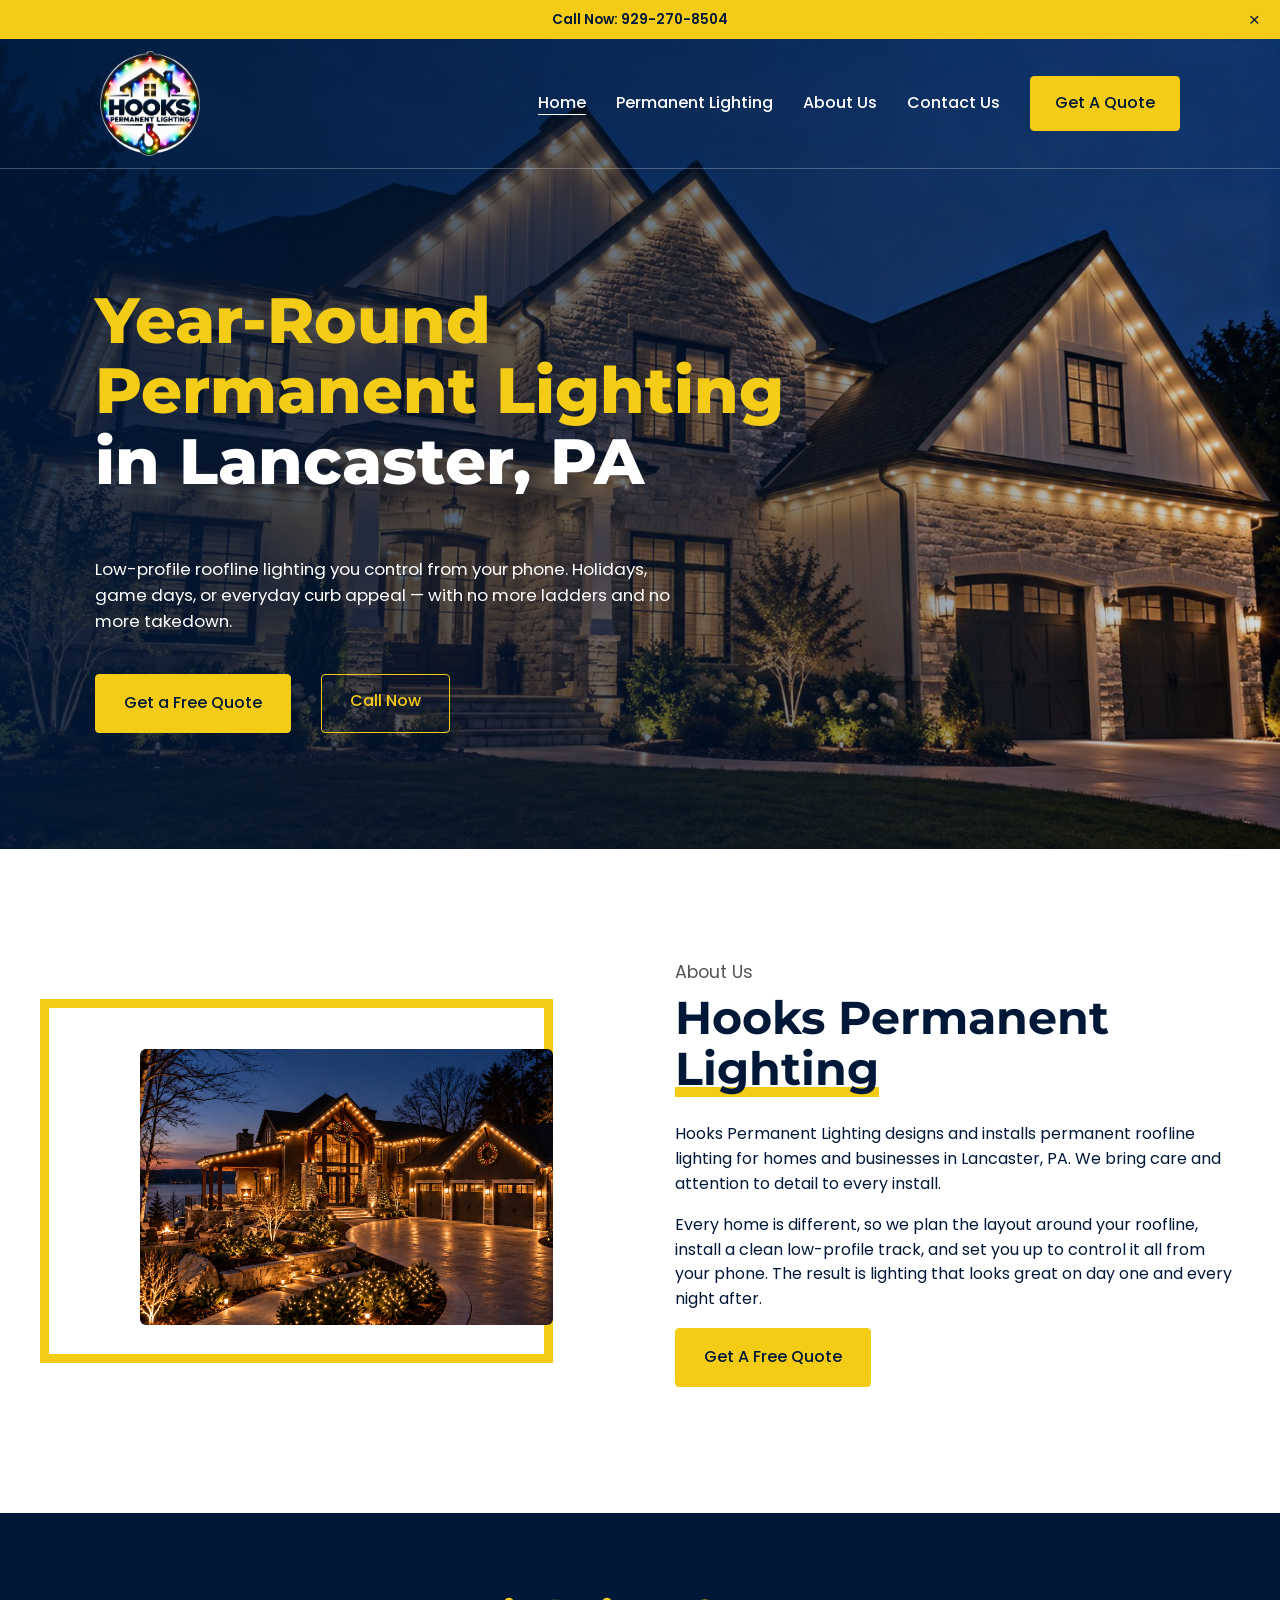
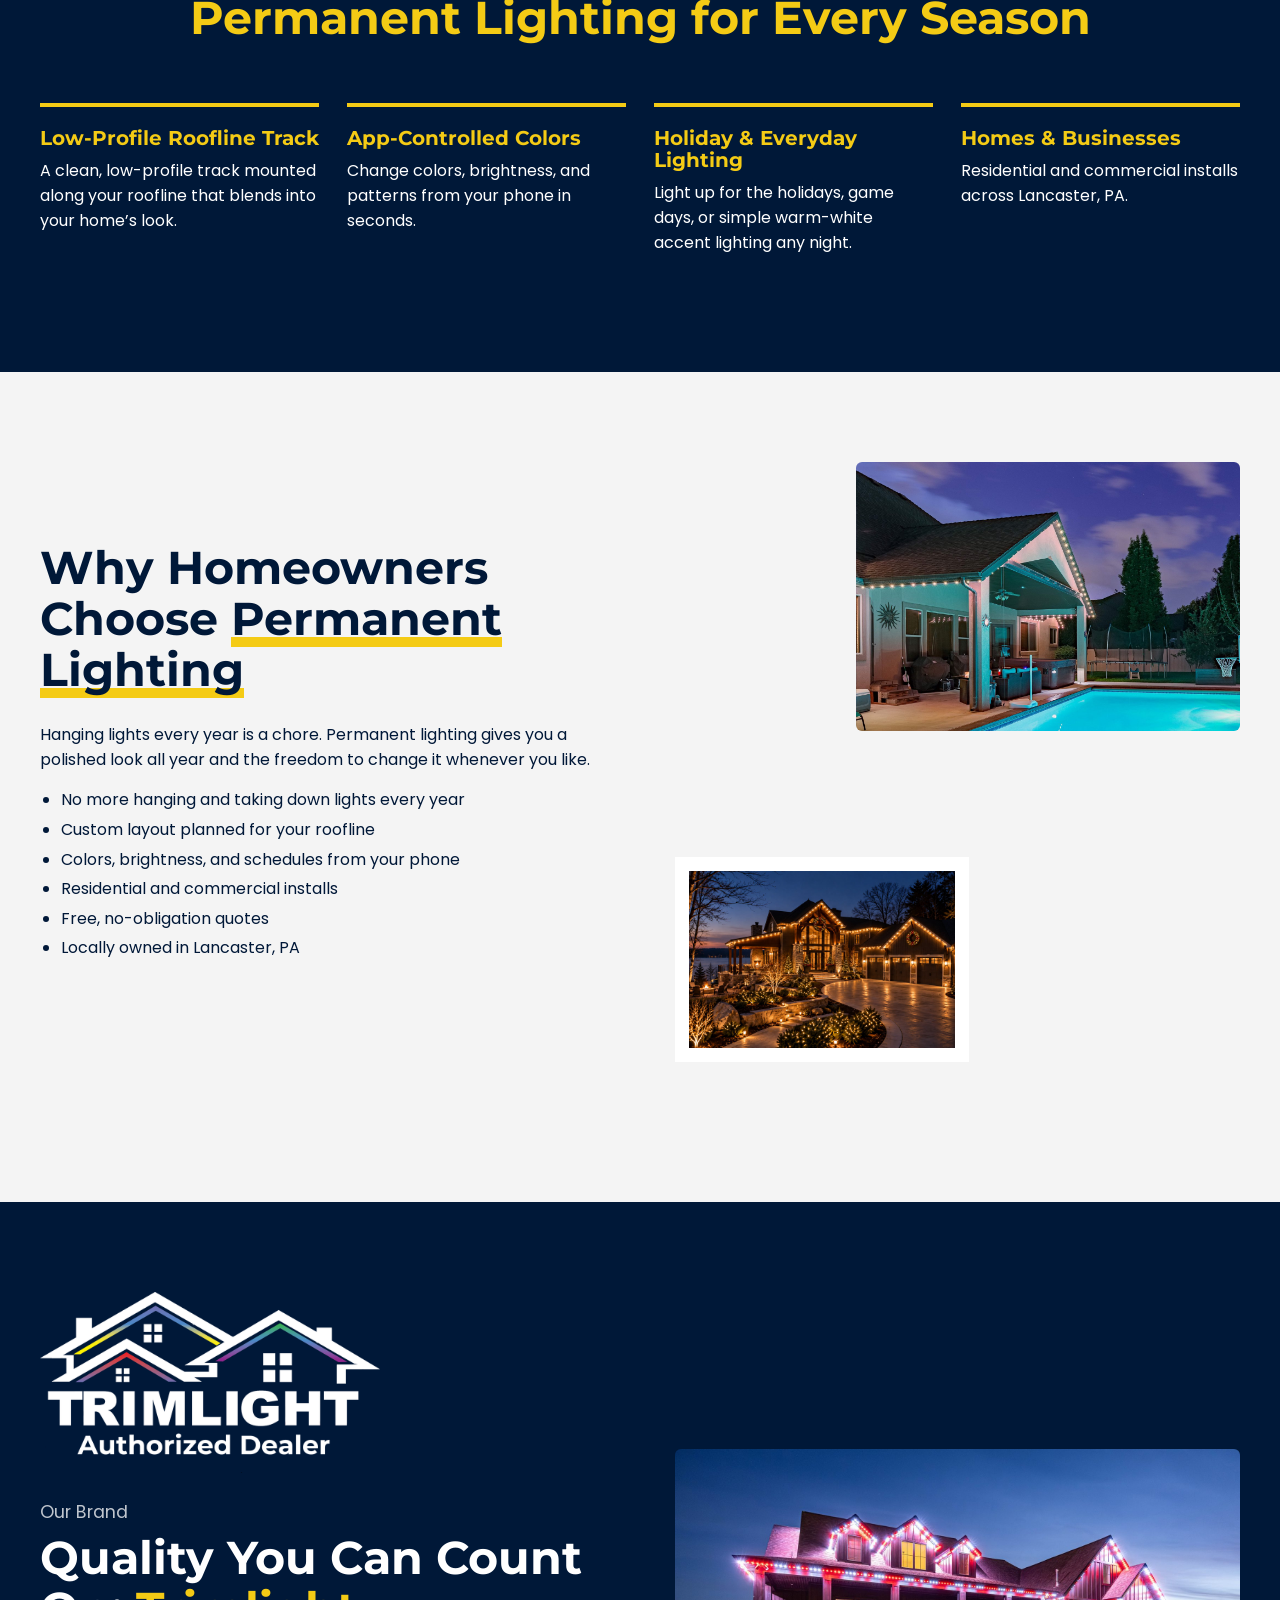
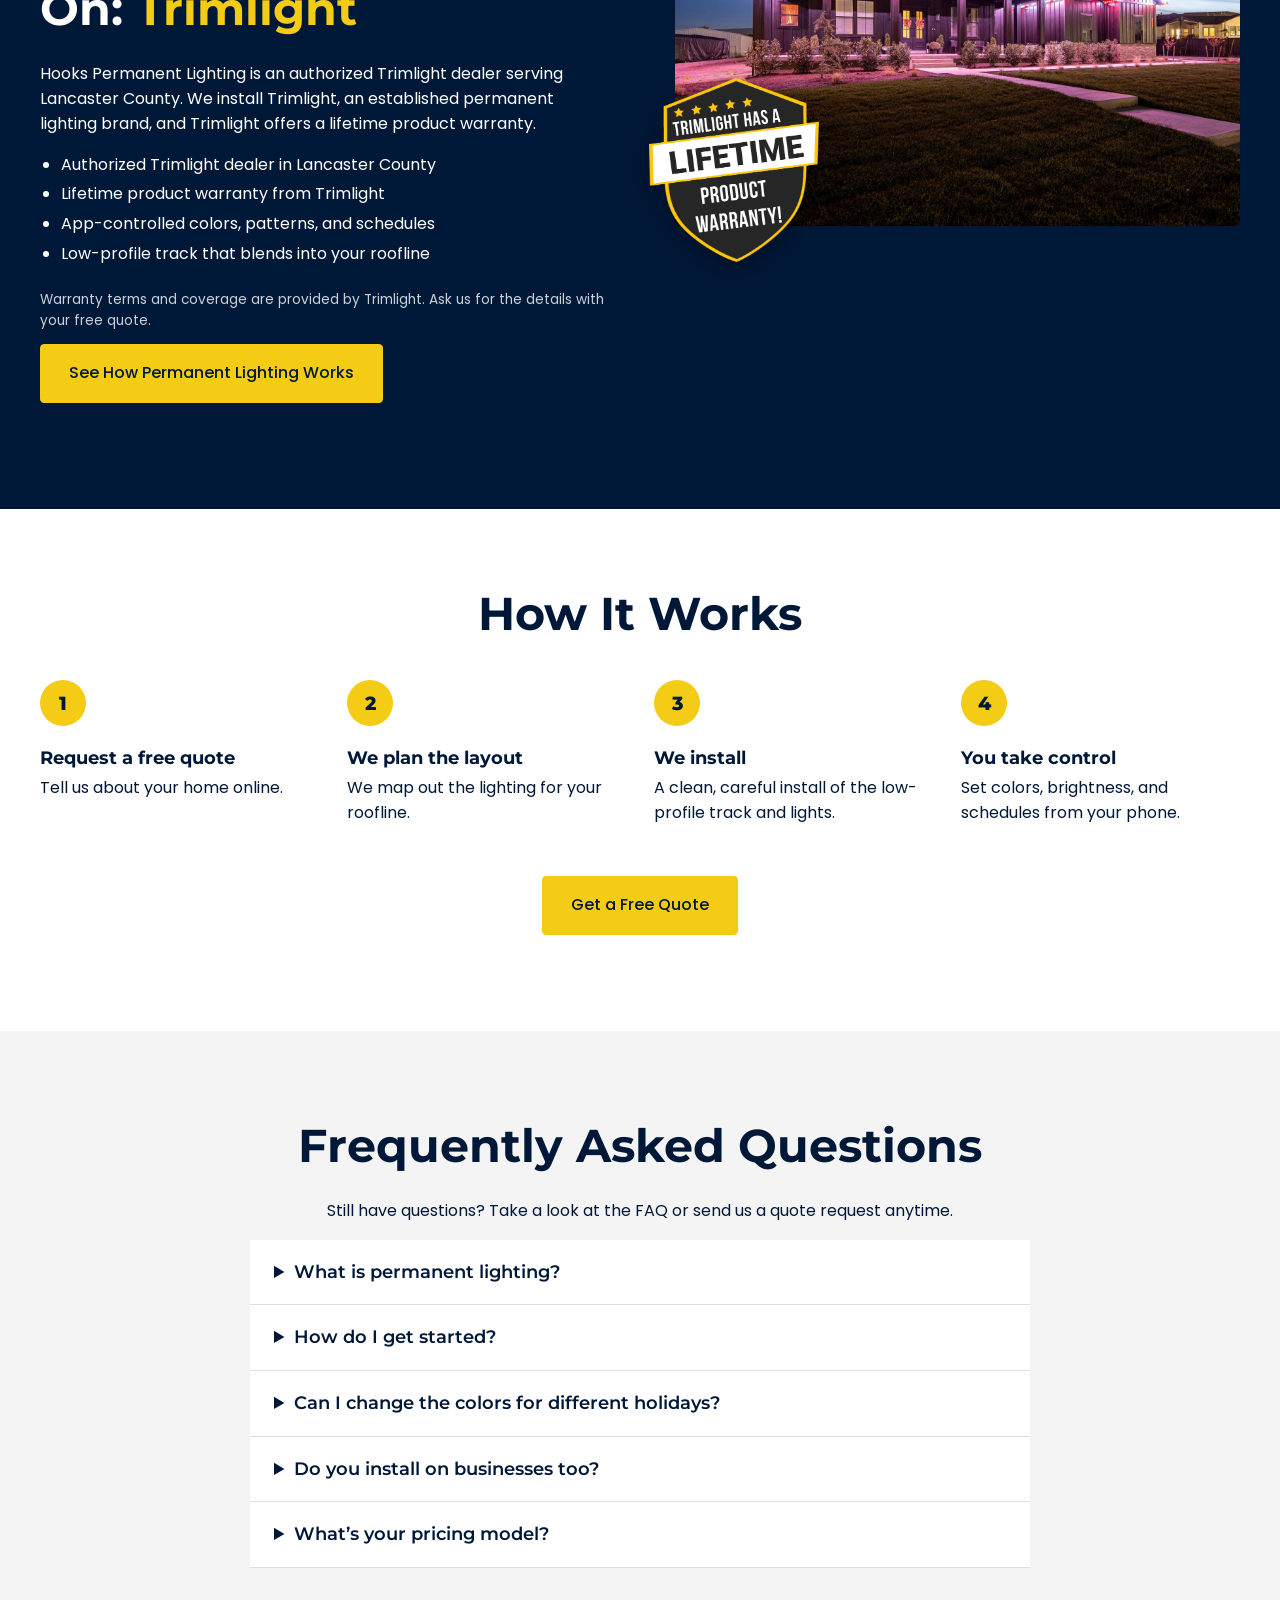
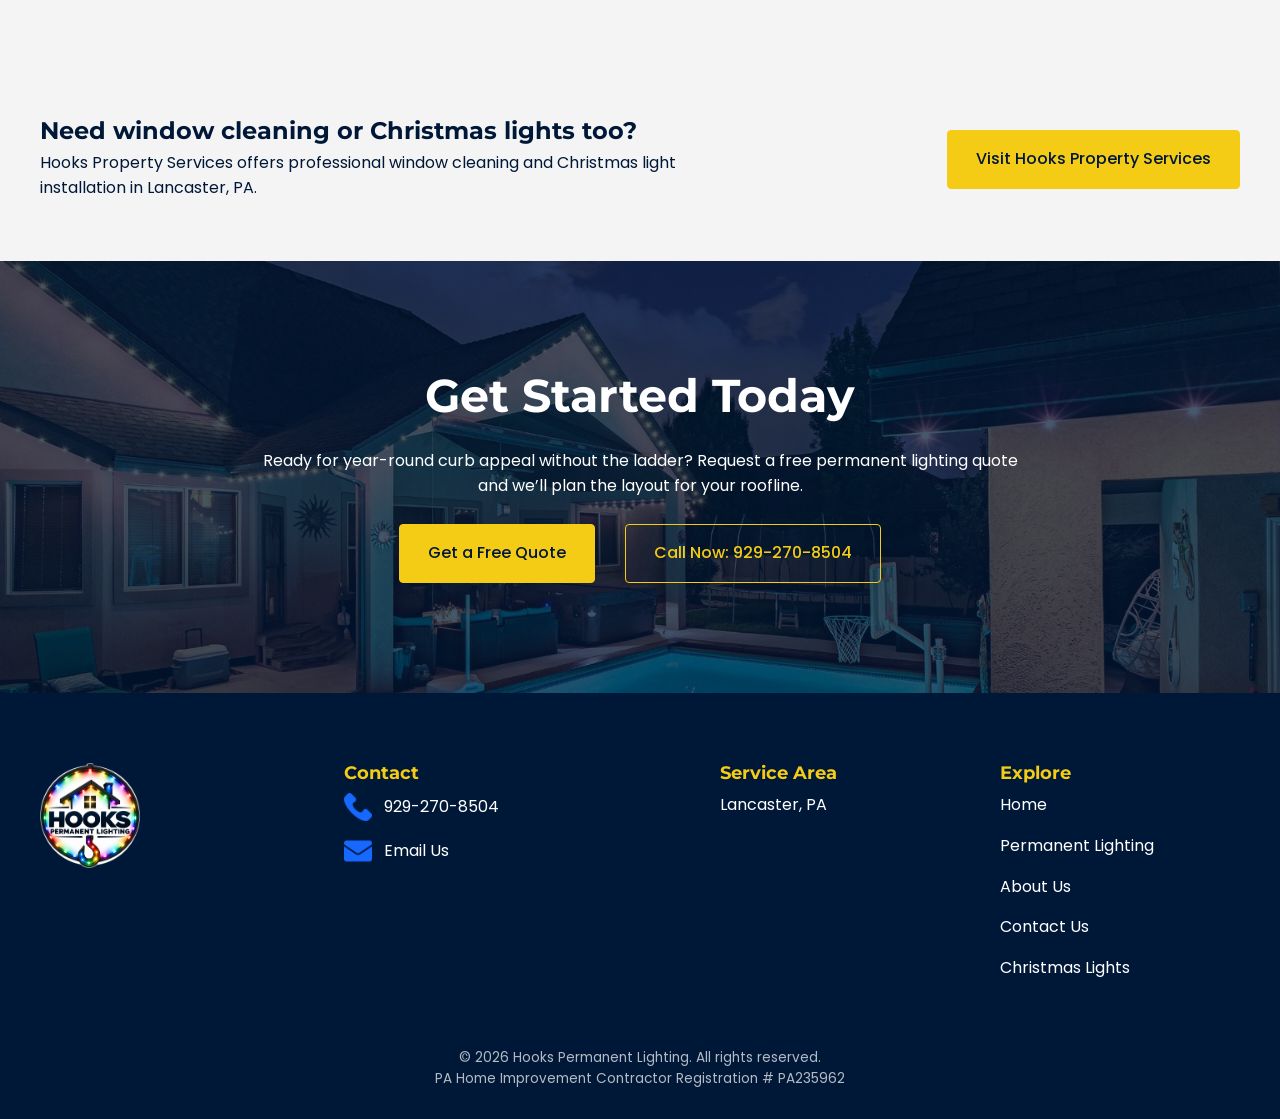
==== commit 129d78dc: "Add variety to site photos across pages Add the wide Trimlight pool/patio night photo and redistribu" ====
--- a/index.html
+++ b/index.html
@@ -54,7 +54,7 @@
   <div><h2>Why Homeowners Choose <span class="hl">Permanent Lighting</span></h2>
   <p>Hanging lights every year is a chore. Permanent lighting gives you a polished look all year and the freedom to change it whenever you like.</p>
   <ul><li>No more hanging and taking down lights every year</li><li>Custom layout planned for your roofline</li><li>Colors, brightness, and schedules from your phone</li><li>Residential and commercial installs</li><li>Free, no-obligation quotes</li><li>Locally owned in Lancaster, PA</li></ul></div>
-  <div class="collage"><img class="big" src="assets/permanent-lighting.jpg" alt="Home with permanent roofline lighting at night" width="500" height="375" loading="lazy"><img class="small" src="assets/lakeside-lighting.jpg" alt="" width="300" height="200" loading="lazy"></div>
+  <div class="collage"><img class="big" src="assets/trimlight-patio-pool.jpg" alt="Backyard patio and pool with permanent roofline lighting at night" width="500" height="375" loading="lazy"><img class="small" src="assets/lakeside-lighting.jpg" alt="" width="300" height="200" loading="lazy"></div>
 </div></section>
 
 <section class="tl navy"><div class="wrap two">
@@ -78,7 +78,7 @@
   <div><h3>Need window cleaning or Christmas lights too?</h3>
   <p>Hooks Property Services offers professional window cleaning and Christmas light installation in Lancaster, PA.</p></div>
   <a class="btn" href="https://www.hookspropertyservices.com/">Visit Hooks Property Services</a></div></section>
-<section class="cta" style="background-image:linear-gradient(rgba(0,24,56,.72),rgba(0,24,56,.72)),url('assets/lakeside-lighting.jpg')">
+<section class="cta" style="background-image:linear-gradient(rgba(0,24,56,.72),rgba(0,24,56,.72)),url('assets/trimlight-pool-night.jpg')">
   <div class="wrap center"><h2>Get Started Today</h2><p>Ready for year-round curb appeal without the ladder? Request a free permanent lighting quote and we&rsquo;ll plan the layout for your roofline.</p>
   <div class="btns" style="justify-content:center;margin-top:10px"><a class="btn" href="contact-us/">Get a Free Quote</a><a class="btn btn-ghost" href="tel:9292708504">Call Now: 929-270-8504</a></div></div></section>
 
